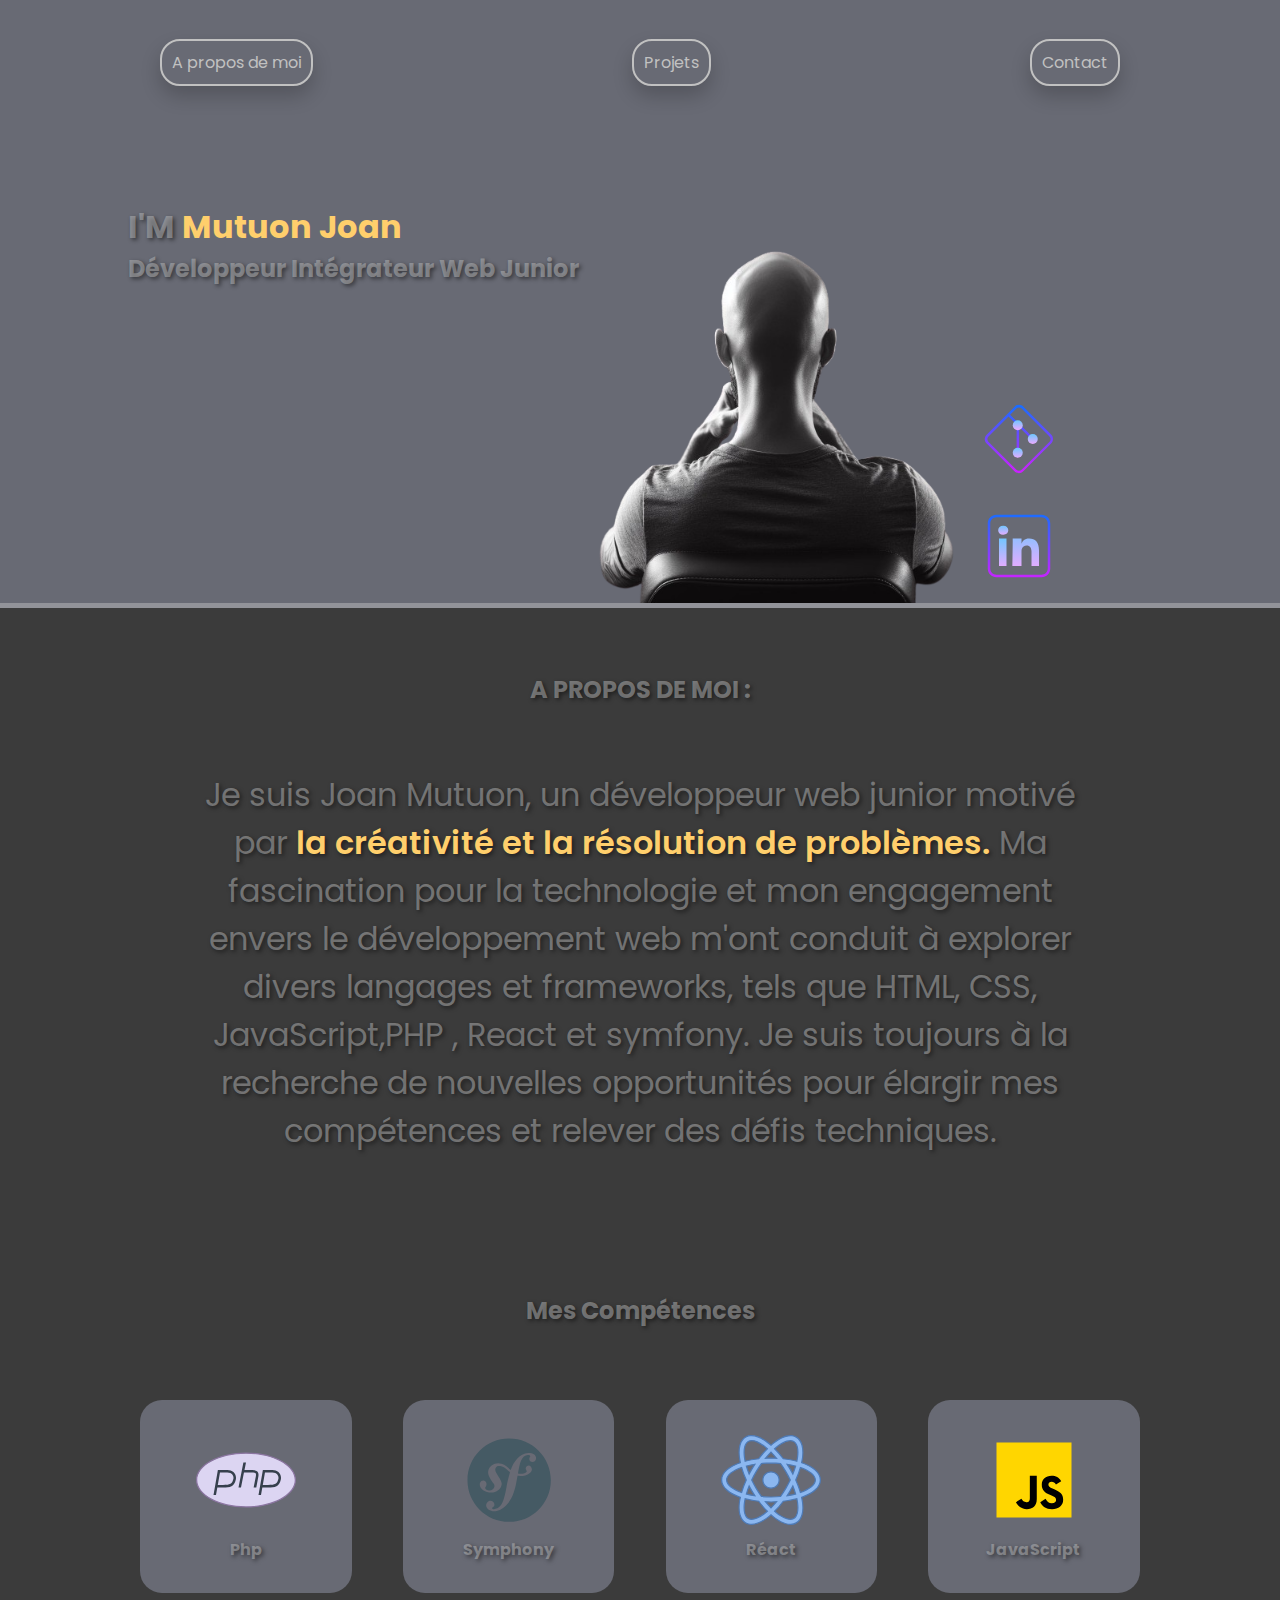
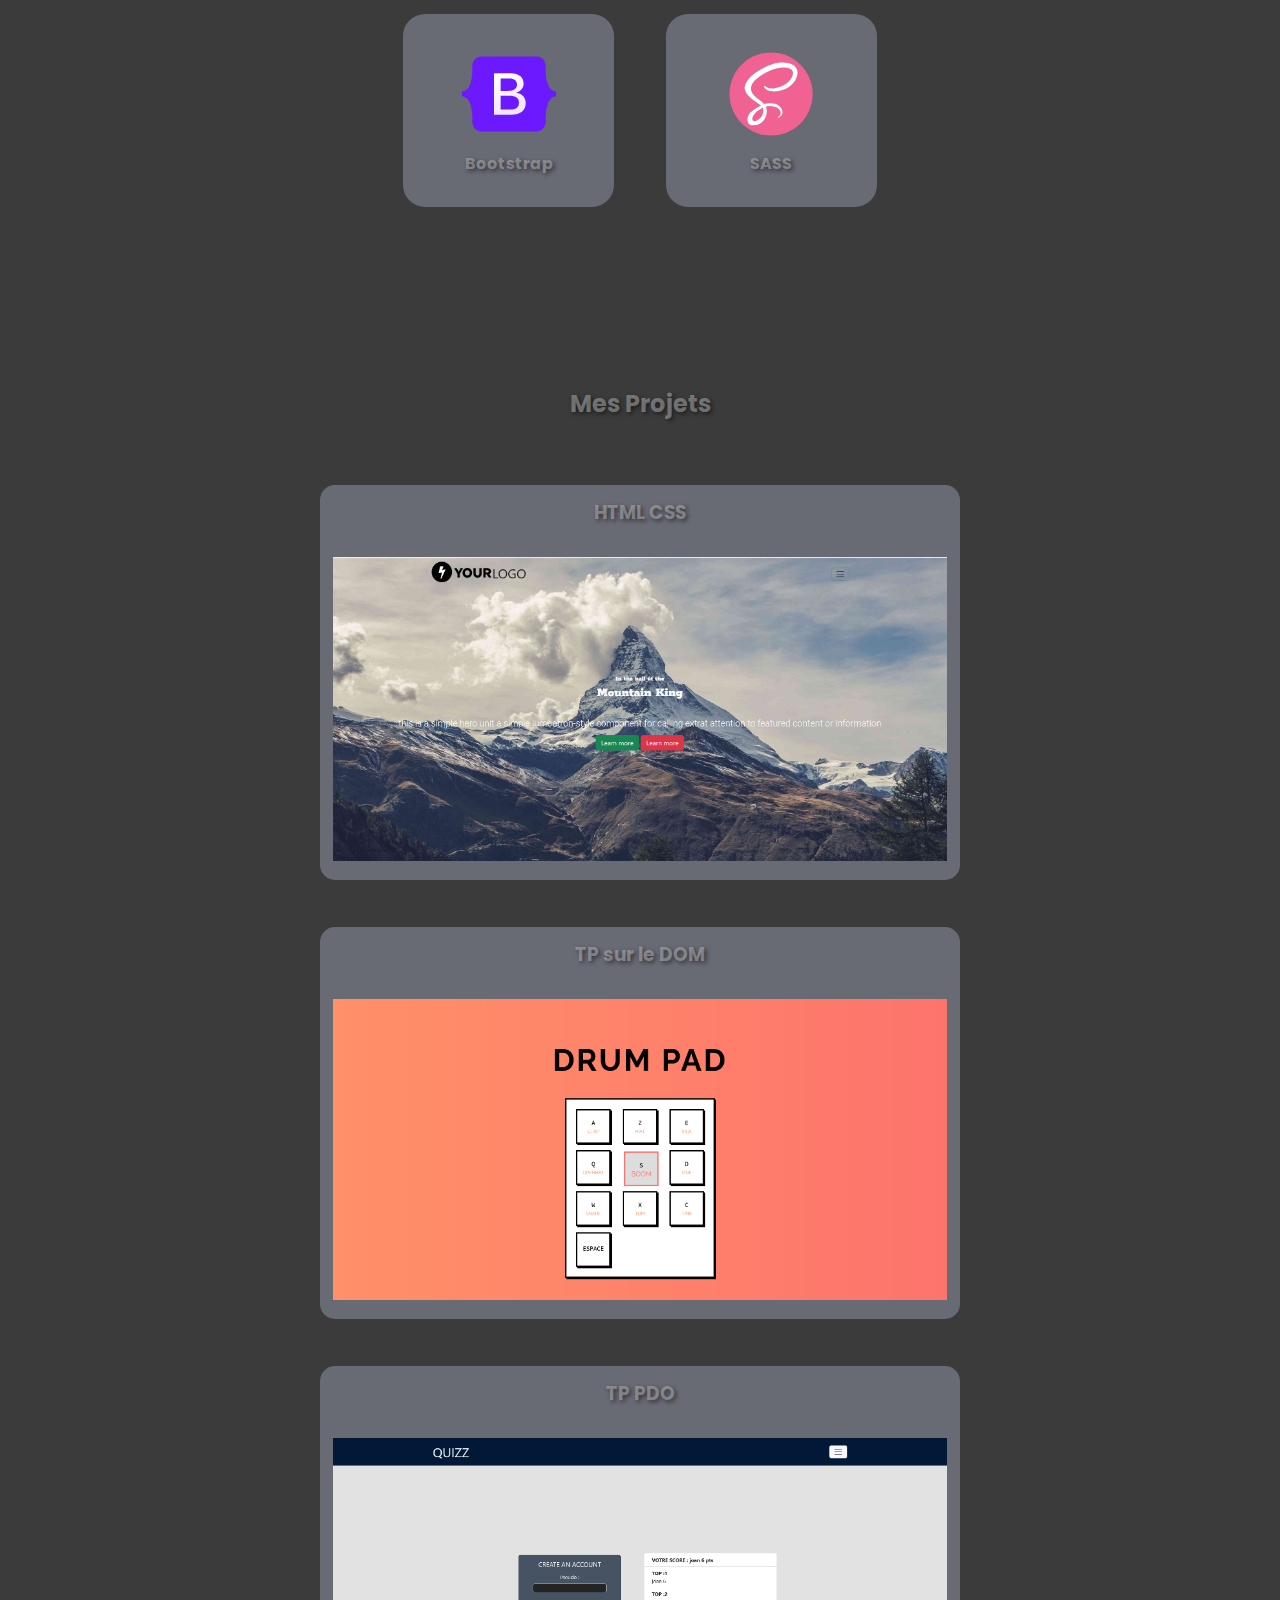
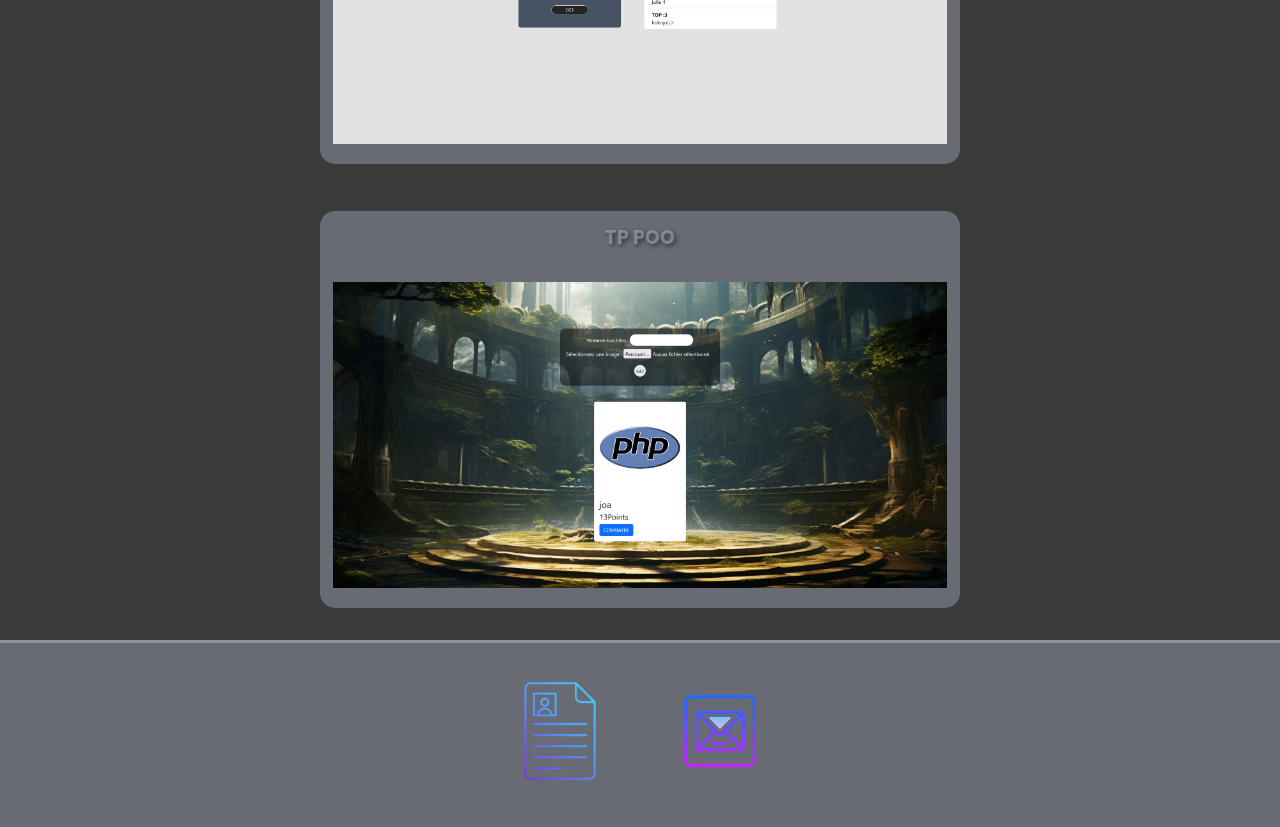
==== index.html @ 569cce60 "maj text" ====
<!DOCTYPE html>
<html lang="fr">

<head>
  <meta charset="UTF-8">
  <meta name="viewport" content="width=device-width, initial-scale=1.0">
  <link href="https://cdn.jsdelivr.net/npm/bootstrap@5.3.2/dist/css/bootstrap.min.css" rel="stylesheet"
    integrity="sha384-T3c6CoIi6uLrA9TneNEoa7RxnatzjcDSCmG1MXxSR1GAsXEV/Dwwykc2MPK8M2HN" crossorigin="anonymous">
  <link rel="stylesheet" href="./style/style.css">

  <meta name="Content-Type" content="UTF-8">
  <meta name="Content-Language" content="fr">
  <meta name="Subject" content=" développeur web">
  <meta name="Copyright" content="Mutuon Joan">
  <meta name="Author" content="Mutuon joan">
  <meta name="Publisher" content="Mutuon Joan">
  <meta name="Revisit-After" content="15 days">
  <meta name="Robots" content="all">
  <meta name="Rating" content="general">
  <meta name="Distribution" content="global">
  <meta name="Geography" content="saint-étienne, france, 42000">
  <meta name="DC.Content-Type" content="UTF-8">
  <meta name="DC.Content-Language" content="fr">
  <meta name="DC.Subject" content=" développeur web">
  <meta name="DC.Copyright" content="Mutuon Joan">
  <meta name="DC.Author" content="Mutuon joan">
  <meta name="DC.Publisher" content="Mutuon Joan">
  <meta name="DC.Revisit-After" content="15 days">
  <meta name="DC.Robots" content="all">
  <meta name="DC.Rating" content="general">
  <meta name="DC.Distribution" content="global">
  <meta name="DC.Geography" content="saint-étienne, france, 42000">
  <title>Mutuon Joan Portfolio </title>

</head>

<body>
  <header>

    <nav id="header-nav">
      <section class="nav">
        <div><a href="#about">A propos de moi</a></div>
        <div><a href="#project">Projets</a></div>
        <div><a href="#contact">Contact</a></div>

      </section>
    </nav>

    <section class="presentation">

      <div class="presentation_container">

        <div class="titre">
          <h1>I'M <span>Mutuon Joan</span></h1>
          <h2>Développeur Intégrateur Web Junior</h2>
        </div>

        <div class="dev">

          <div class="containerphotodev">
            <img class="photodev" src="./img/developpeur.png" alt="photo de développeur" width="auto" height="100%">
          </div>
          <div class="icon-social">
            <div class="icon-1 ">
              <a href="https://github.com/octador?tab=repositories" target="_blank" rel="noopener noreferrer">
                <svg xmlns="http://www.w3.org/2000/svg" x="0px" y="0px" width="100%" height="100" viewBox="0 0 64 64">
                  <linearGradient id="SVGID_1__xBKl2pdJg5kk_gr1" x1="32" x2="32" y1="5.34" y2="56.998"
                    gradientUnits="userSpaceOnUse">
                    <stop offset="0" stop-color="#1a6dff"></stop>
                    <stop offset="1" stop-color="#c822ff"></stop>
                  </linearGradient>
                  <path fill="url(#SVGID_1__xBKl2pdJg5kk_gr1)"
                    d="M57.9,28.5L35.5,6.1c-0.9-0.9-2.2-1.5-3.5-1.5s-2.6,0.5-3.5,1.5L6.1,28.5c-0.9,0.9-1.5,2.2-1.5,3.5	s0.5,2.6,1.5,3.5l22.3,22.3c0.9,0.9,2.2,1.5,3.5,1.5s2.6-0.5,3.5-1.5l22.3-22.3c0.9-0.9,1.5-2.2,1.5-3.5S58.8,29.4,57.9,28.5z M56.5,34.1L34.1,56.5c-1.1,1.1-3.1,1.1-4.2,0L7.5,34.1C7,33.6,6.7,32.8,6.7,32s0.3-1.6,0.9-2.1l16-16l6.5,6.5h0V43h2V22.4	l10.8,10.8l1.4-1.4L24.9,12.5l5-5C30.4,7,31.2,6.7,32,6.7s1.6,0.3,2.1,0.9l22.3,22.3c0.6,0.6,0.9,1.3,0.9,2.1S57,33.6,56.5,34.1z">
                  </path>
                  <linearGradient id="SVGID_2__xBKl2pdJg5kk_gr2" x1="31" x2="31" y1="39" y2="47.213"
                    gradientUnits="userSpaceOnUse">
                    <stop offset="0" stop-color="#6dc7ff"></stop>
                    <stop offset="1" stop-color="#e6abff"></stop>
                  </linearGradient>
                  <circle cx="31" cy="43" r="4" fill="url(#SVGID_2__xBKl2pdJg5kk_gr2)"></circle>
                  <linearGradient id="SVGID_3__xBKl2pdJg5kk_gr3" x1="31" x2="31" y1="17.043" y2="24.326"
                    gradientUnits="userSpaceOnUse">
                    <stop offset="0" stop-color="#6dc7ff"></stop>
                    <stop offset="1" stop-color="#e6abff"></stop>
                  </linearGradient>
                  <circle cx="31" cy="21" r="4" fill="url(#SVGID_3__xBKl2pdJg5kk_gr3)"></circle>
                  <g>
                    <linearGradient id="SVGID_4__xBKl2pdJg5kk_gr4" x1="43" x2="43" y1="28.021" y2="35.733"
                      gradientUnits="userSpaceOnUse">
                      <stop offset="0" stop-color="#6dc7ff"></stop>
                      <stop offset="1" stop-color="#e6abff"></stop>
                    </linearGradient>
                    <circle cx="43" cy="32" r="4" fill="url(#SVGID_4__xBKl2pdJg5kk_gr4)"></circle>
                  </g>
                </svg></a>

            </div>
            <div class="icon-2 ">
              <a href="https://www.linkedin.com/in/joan-mutuon-9378bb29a/" target="_blank" rel="noopener noreferrer">
                <svg xmlns="http://www.w3.org/2000/svg" x="0px" y="0px" width="100%" height="100" viewBox="0 0 64 64">
                  <linearGradient id="SUJNhpmDQDF27Y3OfwgfYa_44019_gr1" x1="19" x2="19" y1="24.858" y2="49.041"
                    gradientUnits="userSpaceOnUse" spreadMethod="reflect">
                    <stop offset="0" stop-color="#6dc7ff"></stop>
                    <stop offset="1" stop-color="#e6abff"></stop>
                  </linearGradient>
                  <path fill="url(#SUJNhpmDQDF27Y3OfwgfYa_44019_gr1)" fill-rule="evenodd"
                    d="M22 48L22 26 16 26 16 48 22 48z" clip-rule="evenodd"></path>
                  <linearGradient id="SUJNhpmDQDF27Y3OfwgfYb_44019_gr2" x1="19.382" x2="19.382" y1="15.423" y2="23.341"
                    gradientUnits="userSpaceOnUse" spreadMethod="reflect">
                    <stop offset="0" stop-color="#6dc7ff"></stop>
                    <stop offset="1" stop-color="#e6abff"></stop>
                  </linearGradient>
                  <path fill="url(#SUJNhpmDQDF27Y3OfwgfYb_44019_gr2)" fill-rule="evenodd"
                    d="M19.358,23c2.512,0,4.076-1.474,4.076-3.554 c-0.047-2.126-1.564-3.649-4.028-3.649c-2.465,0-4.076,1.475-4.076,3.601c0,2.08,1.563,3.602,3.981,3.602H19.358L19.358,23z"
                    clip-rule="evenodd"></path>
                  <linearGradient id="SUJNhpmDQDF27Y3OfwgfYc_44019_gr3" x1="37.386" x2="37.386" y1="14.125" y2="49.525"
                    gradientUnits="userSpaceOnUse" spreadMethod="reflect">
                    <stop offset="0" stop-color="#6dc7ff"></stop>
                    <stop offset="1" stop-color="#e6abff"></stop>
                  </linearGradient>
                  <path fill="url(#SUJNhpmDQDF27Y3OfwgfYc_44019_gr3)" fill-rule="evenodd"
                    d="M26.946,48H34V35.911c0-0.648,0.122-1.295,0.313-1.758 c0.52-1.295,1.877-2.635,3.867-2.635c2.607,0,3.821,1.988,3.821,4.901V48h6V35.588c0-6.657-3.085-9.498-7.826-9.498 c-3.886,0-5.124,1.91-6.072,3.91H34v-4h-7.054c0.095,2-0.175,22-0.175,22H26.946z"
                    clip-rule="evenodd"></path>
                  <linearGradient id="SUJNhpmDQDF27Y3OfwgfYd_44019_gr4" x1="32" x2="32" y1="6.5" y2="57.5"
                    gradientUnits="userSpaceOnUse" spreadMethod="reflect">
                    <stop offset="0" stop-color="#1a6dff"></stop>
                    <stop offset="1" stop-color="#c822ff"></stop>
                  </linearGradient>
                  <path fill="url(#SUJNhpmDQDF27Y3OfwgfYd_44019_gr4)"
                    d="M50,57H14c-3.859,0-7-3.141-7-7V14c0-3.859,3.141-7,7-7h36c3.859,0,7,3.141,7,7v36 C57,53.859,53.859,57,50,57z M14,9c-2.757,0-5,2.243-5,5v36c0,2.757,2.243,5,5,5h36c2.757,0,5-2.243,5-5V14c0-2.757-2.243-5-5-5H14z">
                  </path>
                </svg>
              </a>

            </div>

          </div>

        </div>

      </div>

    </section>
  </header>

  <section id="about">

    <div class="about_container">
      <h2>A PROPOS DE MOI :</h2>
      <p>
        Je suis Joan Mutuon, un développeur web junior motivé par <span>la créativité et la résolution de
          problèmes.</span>
        Ma fascination pour la technologie et mon engagement envers le développement web m'ont conduit à
        explorer
        divers langages et frameworks, tels que HTML, CSS, JavaScript,PHP , React et symfony. Je suis toujours à la recherche
        de
        nouvelles opportunités pour élargir mes compétences et relever des défis techniques.
      </p>

    </div>

  </section>
  <section id="skills">

    <div>
      <h2>Mes Compétences</h2>
    </div>

    <div class="logo">
      <div>
        <svg xmlns="http://www.w3.org/2000/svg" x="0px" y="0px" width="100" height="100" viewBox="0 0 80 80">
          <path fill="#dcd5f2"
            d="M40,61.5C18.22,61.5,0.5,51.855,0.5,40S18.22,18.5,40,18.5S79.5,28.145,79.5,40S61.78,61.5,40,61.5z"></path>
          <path fill="#8b75a1"
            d="M40,19c21.505,0,39,9.421,39,21S61.505,61,40,61S1,51.579,1,40S18.495,19,40,19 M40,18 C17.909,18,0,27.85,0,40s17.909,22,40,22s40-9.85,40-22S62.091,18,40,18L40,18z">
          </path>
          <path fill="#36404d"
            d="M25.112 34c1.725 0 3.214.622 4.084 1.706.749.934.981 2.171.668 3.577C29.023 43.074 27.395 44 21.57 44h-4.14l1.75-10H25.112M25.112 32H17.5L14 52h2l1.056-6h4.515c5.863 0 9.053-.905 10.246-6.284C32.842 35.096 29.436 32 25.112 32L25.112 32zM61.112 34c1.725 0 3.214.622 4.084 1.706.749.934.981 2.171.668 3.577C65.023 43.074 63.395 44 57.57 44h-4.14l1.75-10H61.112M61.112 32H53.5L50 52h2l1.056-6h4.515c5.863 0 9.053-.905 10.246-6.284C68.842 35.096 65.436 32 61.112 32L61.112 32z">
          </path>
          <g>
            <path fill="#36404d"
              d="M49.072,33.212C48.193,32.348,46.644,32,44.334,32h-5.538L40,26h-2.1L34,46h1.99l2.388-12h0.419 h5.538c2.338,0,3.094,0.4,3.335,0.637c0.343,0.338,0.424,1.226,0.217,2.363l-1.767,9h2.106l1.626-8.63 C50.199,35.462,49.936,34.062,49.072,33.212z">
            </path>
          </g>
        </svg>
        <h4>Php</h4>
      </div>
      <div>
        <svg xmlns="http://www.w3.org/2000/svg" x="0px" y="0px" width="100" height="100" viewBox="0 0 48 48">
          <path fill="#455a64"
            d="M24.072,4.072c-11.046,0-20,8.954-20,20c0,11.046,8.954,20,20,20c11.046,0,20-8.954,20-20 C44.072,13.026,35.118,4.072,24.072,4.072z M35.416,15.322c-0.971,0.034-1.673-0.538-1.673-1.408c0-0.723,0.453-1.191,0.448-1.374 c-0.019-0.547-0.86-0.569-1.089-0.557c-3.15,0.101-3.877,4.096-4.549,7.505l-0.262,1.424c1.814,0.262,3.102-0.06,3.821-0.52 c1.012-0.647-0.14-1.193-0.119-1.948c0.026-0.951,0.888-1.399,1.438-1.415c0.77-0.018,1.566,0.816,1.566,1.897 c0,1.321-2.133,3.22-5.69,3.144c-0.434-0.01-0.831-0.04-1.205-0.083l-0.706,3.803c-0.601,2.766-1.4,6.546-4.256,9.844 c-2.453,2.876-4.943,3.324-6.059,3.36c-2.086,0.071-3.992-1.212-4.041-2.675c-0.048-1.419,1.161-2.351,1.997-2.351 c1.221,0,1.928,0.888,1.959,1.807c0.028,0.775-0.383,1.017-0.654,1.163c-0.182,0.144-0.456,0.29-0.446,0.61 c0.007,0.137,0.156,0.451,0.619,0.436c0.882-0.03,1.775-0.254,2.446-0.737c2.032-1.67,2.782-4.403,3.807-9.701l0.215-1.283 c0.349-1.724,0.9-4.08,1.491-5.993c-1.433-1.064-2.26-2.337-4.187-2.852c-1.321-0.353-1.918-0.24-2.484,0.466 c-0.301,0.375-0.405,0.801-0.405,1.215c0,1.59,3.099,4.722,3.099,6.62c0,0.224-0.026,0.454-0.068,0.694 c-0.428,2.498-3.446,4.415-7.014,3.333c-3.045-0.927-3.713-3.079-3.346-4.252c0.322-1.03,1.291-1.377,2.104-1.132 c0.87,0.265,1.25,1.368,0.921,2.29c-0.03,0.083-0.042,0.114-0.134,0.306c-0.101,0.22-0.288,0.414-0.369,0.672 c-0.197,0.628,0.678,1.074,1.287,1.26c1.363,0.414,2.691-0.289,3.03-1.376c0.312-0.999-0.14-1.696-0.407-1.964 c0,0-2.527-3.272-2.527-5.082c0-0.395,0.037-0.808,0.169-1.23c0.245-0.781,0.758-1.612,1.505-2.162 c1.575-1.158,3.132-1.302,4.764-0.84c2.11,0.6,3.093,1.93,4.408,2.993c0.736-2.128,1.539-3.637,3.074-5.394 c1.384-1.603,3.247-2.762,5.378-2.836c2.13-0.068,3.676,0.892,3.73,2.4C37.025,14.042,36.715,15.28,35.416,15.322z">
          </path>
        </svg>
        <h4>Symphony</h4>
      </div>
      <div>
        <svg xmlns="http://www.w3.org/2000/svg" x="0px" y="0px" width="100" height="100" viewBox="0 0 80 80">
          <path fill="#8bb7f0"
            d="M46.5,40c0,3.593-2.907,6.5-6.5,6.5s-6.5-2.907-6.5-6.5s2.907-6.5,6.5-6.5S46.5,36.407,46.5,40z"></path>
          <path fill="#4e7ab5"
            d="M40,47c-3.859,0-7-3.14-7-7s3.141-7,7-7s7,3.14,7,7S43.859,47,40,47z M40,34c-3.309,0-6,2.691-6,6 s2.691,6,6,6s6-2.691,6-6S43.309,34,40,34z">
          </path>
          <g>
            <path fill="#8bb7f0"
              d="M24.474,75.503c-1.711,0-3.269-0.392-4.632-1.164c-2.28-1.293-3.856-3.521-4.686-6.62 c-0.965-3.607-0.85-8.398,0.332-13.878C5.956,50.562,0.5,45.531,0.5,40c0-5.532,5.455-10.562,14.987-13.84 c-1.182-5.481-1.298-10.272-0.333-13.879c0.83-3.1,2.406-5.328,4.685-6.62c1.362-0.772,2.921-1.164,4.632-1.164 c4.388,0,9.891,2.73,15.531,7.698c5.64-4.963,11.141-7.691,15.524-7.691c1.711,0,3.269,0.392,4.632,1.164 c2.277,1.291,3.854,3.515,4.684,6.611c0.966,3.606,0.85,8.398-0.333,13.88C74.043,29.437,79.5,34.468,79.5,40 s-5.457,10.563-14.991,13.842c1.182,5.481,1.298,10.272,0.332,13.878c-0.83,3.097-2.405,5.321-4.68,6.612 c-1.364,0.772-2.923,1.164-4.633,1.164c-4.386,0-9.889-2.728-15.527-7.689C34.361,72.774,28.859,75.503,24.474,75.503z M19.337,55.006c-0.991,4.717-1.102,8.747-0.316,11.679c0.542,2.026,1.481,3.431,2.794,4.175c0.753,0.427,1.648,0.644,2.659,0.644 c3.394,0,7.862-2.282,12.621-6.437c-2.385-2.402-4.713-5.121-6.928-8.091C26.336,56.56,22.696,55.898,19.337,55.006z M42.906,65.065c4.758,4.151,9.227,6.431,12.621,6.432c1.011,0,1.906-0.217,2.661-0.644c1.309-0.742,2.246-2.144,2.787-4.167 c0.786-2.934,0.676-6.963-0.315-11.679c-3.362,0.892-7.003,1.554-10.833,1.97C47.613,59.947,45.288,62.665,42.906,65.065z M35.566,57.393c1.452,1.776,2.938,3.433,4.434,4.94c1.492-1.506,2.979-3.163,4.43-4.94C42.939,57.464,41.454,57.5,40,57.5 C38.545,57.5,37.059,57.464,35.566,57.393z M32.349,53.179C34.844,53.392,37.417,53.5,40,53.5c2.585,0,5.155-0.108,7.646-0.32 c1.486-2.084,2.903-4.268,4.214-6.495c1.268-2.155,2.461-4.404,3.547-6.686c-1.083-2.276-2.275-4.524-3.546-6.684 c-1.308-2.222-2.725-4.406-4.215-6.495C45.157,26.608,42.587,26.5,40,26.5c-2.588,0-5.159,0.108-7.647,0.321 c-1.49,2.086-2.909,4.27-4.219,6.495c-1.27,2.159-2.462,4.407-3.546,6.686c1.082,2.274,2.274,4.522,3.545,6.684 C29.437,48.901,30.854,51.084,32.349,53.179z M57.491,44.779c-0.706,1.346-1.438,2.666-2.185,3.934 c-0.753,1.282-1.554,2.568-2.386,3.836c2.374-0.366,4.645-0.835,6.771-1.4C59.101,49.1,58.362,46.963,57.491,44.779z M20.304,51.148c2.127,0.564,4.397,1.034,6.768,1.4c-0.837-1.276-1.638-2.563-2.386-3.835c-0.745-1.267-1.478-2.585-2.183-3.931 C21.636,46.956,20.898,49.091,20.304,51.148z M59.816,40c1.528,3.391,2.773,6.743,3.708,9.977C70.926,47.373,75.5,43.574,75.5,40 s-4.574-7.373-11.976-9.977C62.591,33.257,61.345,36.609,59.816,40z M16.472,30.025C9.073,32.628,4.5,36.427,4.5,40 c0,3.574,4.573,7.373,11.974,9.976c0.934-3.235,2.179-6.587,3.705-9.974C18.652,36.614,17.407,33.262,16.472,30.025z M20.303,28.852c0.594,2.054,1.332,4.19,2.2,6.368c0.704-1.342,1.436-2.661,2.184-3.932c0.752-1.279,1.553-2.565,2.388-3.836 C24.701,27.817,22.431,28.287,20.303,28.852z M52.922,27.451c0.837,1.277,1.638,2.563,2.386,3.837 c0.746,1.267,1.479,2.586,2.185,3.932c0.869-2.177,1.607-4.313,2.201-6.369C57.564,28.286,55.294,27.816,52.922,27.451z M24.471,8.497c-1.011,0-1.905,0.216-2.657,0.644c-1.312,0.744-2.252,2.149-2.795,4.175c-0.785,2.935-0.675,6.964,0.317,11.679 c3.36-0.892,7.002-1.555,10.834-1.971c2.217-2.971,4.545-5.688,6.927-8.088C32.337,10.779,27.866,8.497,24.471,8.497z M49.828,23.023c3.83,0.416,7.471,1.078,10.833,1.97c0.992-4.716,1.103-8.746,0.316-11.68c-0.542-2.022-1.48-3.424-2.79-4.166 c-0.754-0.427-1.649-0.644-2.661-0.644c-3.393,0-7.86,2.281-12.619,6.433C45.287,17.335,47.613,20.053,49.828,23.023z M40,22.5 c1.454,0,2.939,0.036,4.431,0.107c-1.45-1.774-2.936-3.43-4.429-4.938c-1.497,1.51-2.982,3.166-4.432,4.938 C37.061,22.536,38.546,22.5,40,22.5z">
            </path>
            <path fill="#4e7ab5"
              d="M24.471,4.997c4.494,0,9.996,2.91,15.532,7.867c5.535-4.953,11.034-7.86,15.524-7.86 c1.623,0,3.099,0.37,4.386,1.099c2.156,1.222,3.652,3.343,4.446,6.306c1.077,3.917,0.851,8.74-0.434,14.08 C73.147,29.57,79,34.431,79,40s-5.853,10.43-15.076,13.512c1.341,5.773,1.566,10.726,0.434,14.079 c-0.794,2.962-2.289,5.084-4.443,6.306C58.626,74.627,57.455,75,55.833,75c-0.001,0-0.416,0-0.417,0 c-4.492,0-9.882-2.91-15.416-7.861c-5.535,4.956-11.035,7.864-15.527,7.864c-1.623,0-3.099-0.37-4.386-1.099 c-2.158-1.225-3.655-3.349-4.448-6.314c-1.19-3.717-0.95-8.603,0.434-14.079C6.852,50.429,1,45.569,1,40 c0-5.568,5.852-10.429,15.072-13.511C15.385,23.43,14.946,20.59,14.931,18c-0.012-2.046,0.267-3.949,0.707-5.59 c0.794-2.966,2.29-5.09,4.448-6.314C21.372,5.366,22.848,4.997,24.471,4.997 M18.958,25.614c3.477-0.955,7.338-1.677,11.483-2.117 c2.382-3.21,4.875-6.096,7.386-8.584c-4.872-4.346-9.616-6.917-13.356-6.917c-1.099,0-2.075,0.238-2.904,0.709 c-1.433,0.813-2.452,2.32-3.031,4.481C17.678,16.388,17.873,20.716,18.958,25.614 M61.039,25.613 c1.085-4.898,1.28-9.227,0.422-12.429c-0.578-2.157-1.597-3.661-3.027-4.472c-0.83-0.471-1.809-0.709-2.907-0.709 c-3.737,0-8.478,2.568-13.349,6.91c2.51,2.488,5,5.374,7.38,8.583C53.701,23.936,57.562,24.658,61.039,25.613 M34.477,23.166 c1.802-0.107,3.609-0.2,5.488-0.2c1.879,0,3.755,0.094,5.557,0.2c-1.808-2.279-3.664-4.361-5.521-6.204 C38.144,18.805,36.287,20.887,34.477,23.166 M40,54c2.761,0,5.404-0.121,7.918-0.342c1.519-2.117,2.988-4.365,4.372-6.719 c1.353-2.299,2.577-4.626,3.67-6.939c-1.093-2.313-2.317-4.639-3.669-6.937c-1.385-2.355-2.853-4.602-4.373-6.719 C45.405,26.121,42.762,26,40,26s-5.406,0.121-7.92,0.343c-1.521,2.117-2.991,4.365-4.376,6.719 c-1.352,2.299-2.576,4.626-3.669,6.939c1.093,2.313,2.316,4.639,3.668,6.937c1.385,2.354,2.854,4.602,4.374,6.719 C34.592,53.879,37.237,54,40,54 M57.546,36.413c1.125-2.709,2.056-5.369,2.766-7.913c-2.553-0.702-5.373-1.282-8.428-1.707 c1.028,1.527,2.029,3.11,2.992,4.748C55.83,33.16,56.717,34.788,57.546,36.413 M22.449,36.414c0.828-1.625,1.716-3.253,2.668-4.873 c0.964-1.638,1.966-3.22,2.995-4.747c-3.055,0.424-5.875,1.005-8.428,1.707C20.394,31.045,21.325,33.704,22.449,36.414 M63.188,50.622C71.264,47.886,76,43.866,76,40s-4.736-7.886-12.812-10.622c-0.953,3.405-2.269,6.983-3.92,10.621 C60.919,43.638,62.235,47.216,63.188,50.622 M16.81,50.621c0.952-3.404,2.267-6.982,3.918-10.619 c-1.651-3.638-2.967-7.217-3.919-10.622C8.734,32.116,4,36.135,4,40C4,43.866,8.735,47.885,16.81,50.621 M51.884,53.207 c3.055-0.424,5.875-1.004,8.428-1.707c-0.711-2.544-1.642-5.204-2.766-7.914c-0.829,1.625-1.717,3.253-2.67,4.873 C53.913,50.097,52.912,51.68,51.884,53.207 M28.109,53.206c-1.028-1.527-2.029-3.109-2.993-4.746 c-0.952-1.619-1.839-3.246-2.667-4.87c-1.124,2.708-2.054,5.367-2.764,7.91C22.237,52.201,25.056,52.781,28.109,53.206 M24.474,72.003c3.739,0,8.481-2.57,13.352-6.914c-2.513-2.489-5.005-5.376-7.388-8.587c-4.143-0.439-8.002-1.161-11.478-2.116 c-1.084,4.898-1.279,9.226-0.422,12.428c0.578,2.16,1.598,3.667,3.03,4.48C22.396,71.765,23.375,72.003,24.474,72.003 M55.527,71.997L55.527,71.997c1.099,0,2.076-0.238,2.907-0.709c1.43-0.811,2.447-2.315,3.024-4.473 c0.858-3.203,0.663-7.531-0.421-12.428c-3.477,0.955-7.337,1.677-11.481,2.116c-2.38,3.21-4.871,6.096-7.381,8.585 C47.046,69.428,51.788,71.996,55.527,71.997 M40,63.04c1.857-1.844,3.713-3.927,5.522-6.206c-1.801,0.107-3.559,0.333-5.439,0.333 c-1.881,0-3.807-0.226-5.609-0.333C36.284,59.114,38.142,61.197,40,63.04 M24.116,4.072c-1.799,0-3.085,0.338-4.523,1.153 c-2.399,1.361-4.055,3.691-4.921,6.926c-0.96,3.587-0.877,8.302,0.236,13.681C5.419,29.189,0,34.325,0,40 c0,5.676,5.42,10.811,14.909,14.168c-1.113,5.379-1.196,10.094-0.235,13.681c0.865,3.233,2.52,5.563,4.921,6.926 c1.44,0.816,3.17,1.163,4.968,1.163c4.487,0,9.753-2.535,15.438-7.466c5.684,4.926,11.039,7.524,15.525,7.525 c1.799,0,3.441-0.413,4.881-1.229c2.397-1.359,4.051-3.686,4.916-6.917c0.961-3.588,0.878-8.303-0.235-13.681 C74.579,50.812,80,45.676,80,40s-5.42-10.812-14.911-14.169c1.114-5.38,1.196-10.095,0.235-13.682 c-0.866-3.231-2.521-5.558-4.919-6.917c-1.439-0.815-3.081-1.229-4.879-1.229c-4.485,0-9.839,2.599-15.524,7.527 c-5.686-4.932-11.066-7.461-15.554-7.461L24.116,4.072z M19.72,24.377c-0.462-2.324-0.772-4.502-0.789-6.412 c-0.015-1.72,0.221-3.217,0.57-4.521c0.507-1.892,1.368-3.194,2.559-3.87c0.676-0.384,1.5-0.644,2.423-0.644 c3.181,0,7.367,2.178,11.883,6.034c-2.221,2.273-4.392,4.819-6.466,7.585C26.315,22.949,22.897,23.562,19.72,24.377L19.72,24.377z M43.638,14.966c4.515-3.853,8.711-5.963,11.888-5.963c0.924,0,1.737,0.195,2.414,0.579c1.189,0.674,2.049,1.973,2.555,3.861 c0.874,2.818,0.761,6.564-0.218,10.933c-3.177-0.814-6.594-1.428-10.178-1.826C48.026,19.785,45.857,17.239,43.638,14.966 L43.638,14.966z M36.673,22.06c1.096-1.3,2.209-2.53,3.328-3.678c1.119,1.148,2.231,2.378,3.326,3.678 C42.208,22.02,41.095,22,40,22S37.793,22.02,36.673,22.06L36.673,22.06z M32.625,27.3c2.405-0.199,4.883-0.341,7.375-0.341 c2.491,0,4.969,0.142,7.373,0.341c1.432,2.019,2.796,4.126,4.056,6.269c1.222,2.078,2.373,4.239,3.423,6.43 c-1.051,2.192-2.202,4.354-3.424,6.432c-1.261,2.144-2.624,4.25-4.056,6.269c-2.403,0.199-4.881,0.466-7.372,0.466 c-2.493,0-4.972-0.268-7.378-0.467c-1.433-2.018-2.797-4.125-4.058-6.269c-1.222-2.077-2.372-4.238-3.422-6.43 c1.05-2.192,2.201-4.354,3.423-6.432C29.827,31.425,31.192,29.318,32.625,27.3L32.625,27.3z M57.422,34.024 c-0.549-1.018-1.112-2.018-1.683-2.99c-0.57-0.969-1.167-1.942-1.785-2.909c1.774,0.302,3.485,0.663,5.114,1.08 C58.601,30.771,58.05,32.383,57.422,34.024L57.422,34.024z M20.928,29.205c1.629-0.417,3.34-0.778,5.114-1.08 c-0.619,0.967-1.216,1.94-1.786,2.908c-0.571,0.972-1.134,1.972-1.683,2.99C21.945,32.384,21.395,30.772,20.928,29.205 L20.928,29.205z M60.365,39.999c1.415-3.162,2.587-6.292,3.49-9.326C70.758,33.192,75,36.721,75,40s-4.242,6.808-11.145,9.327 C62.951,46.292,61.78,43.161,60.365,39.999L60.365,39.999z M16.142,49.326C9.241,46.807,5,43.278,5,40s4.241-6.807,11.141-9.326 c0.903,3.035,2.074,6.165,3.489,9.327C18.216,43.162,17.045,46.292,16.142,49.326L16.142,49.326z M53.953,51.876 c0.618-0.968,1.216-1.941,1.785-2.909c0.572-0.972,1.135-1.973,1.684-2.991c0.628,1.641,1.178,3.254,1.646,4.821 C57.438,51.212,55.727,51.574,53.953,51.876L53.953,51.876z M20.929,50.795c0.467-1.566,1.017-3.177,1.644-4.816 c0.548,1.017,1.111,2.017,1.682,2.988c0.569,0.968,1.166,1.94,1.785,2.908C24.267,51.572,22.557,51.211,20.929,50.795 L20.929,50.795z M24.474,71.003c-0.924,0-1.736-0.195-2.413-0.579c-1.19-0.676-2.051-1.977-2.557-3.869 c-0.831-2.845-0.737-6.592,0.218-10.933c3.176,0.814,6.592,1.428,10.175,1.826c2.075,2.766,4.246,5.313,6.468,7.588 C31.85,68.893,27.653,71.004,24.474,71.003L24.474,71.003L24.474,71.003z M50.098,57.45c3.584-0.399,7.001-1.012,10.178-1.826 c1.105,4.74,1.192,8.518,0.217,10.932c-0.505,1.889-1.364,3.188-2.552,3.861c-0.678,0.384-1.49,0.579-2.413,0.579v1l-0.001-1 c-3.18,0-7.377-2.11-11.891-5.961C45.856,62.762,48.025,60.216,50.098,57.45L50.098,57.45z M40,61.62 c-1.12-1.148-2.234-2.379-3.33-3.68C37.79,57.98,38.904,58,40,58c1.095,0,2.208-0.02,3.327-0.06 C42.232,59.241,41.119,60.472,40,61.62L40,61.62z">
            </path>
          </g>
        </svg>
        <h4>Réact</h4>
      </div>
      <div>
        <svg xmlns="http://www.w3.org/2000/svg" x="0px" y="0px" width="100" height="100" viewBox="0 0 48 48">
          <path fill="#ffd600" d="M6,42V6h36v36H6z"></path>
          <path fill="#000001"
            d="M29.538 32.947c.692 1.124 1.444 2.201 3.037 2.201 1.338 0 2.04-.665 2.04-1.585 0-1.101-.726-1.492-2.198-2.133l-.807-.344c-2.329-.988-3.878-2.226-3.878-4.841 0-2.41 1.845-4.244 4.728-4.244 2.053 0 3.528.711 4.592 2.573l-2.514 1.607c-.553-.988-1.151-1.377-2.078-1.377-.946 0-1.545.597-1.545 1.377 0 .964.6 1.354 1.985 1.951l.807.344C36.452 29.645 38 30.839 38 33.523 38 36.415 35.716 38 32.65 38c-2.999 0-4.702-1.505-5.65-3.368L29.538 32.947zM17.952 33.029c.506.906 1.275 1.603 2.381 1.603 1.058 0 1.667-.418 1.667-2.043V22h3.333v11.101c0 3.367-1.953 4.899-4.805 4.899-2.577 0-4.437-1.746-5.195-3.368L17.952 33.029z">
          </path>
        </svg>
        <h4>JavaScript</h4>
      </div>
      <div>
        <svg xmlns="http://www.w3.org/2000/svg" x="0px" y="0px" width="100" height="100" viewBox="0 0 48 48">
          <path fill="#6c19ff"
            d="M6.391,10.671c-0.085-2.448,1.822-4.706,4.401-4.706h26.42c2.578,0,4.486,2.258,4.401,4.706	c-0.082,2.352,0.024,5.398,0.791,7.882c0.769,2.492,2.066,4.067,4.19,4.269v2.295c-2.124,0.202-3.421,1.777-4.19,4.269	c-0.767,2.484-0.873,5.53-0.791,7.882c0.085,2.448-1.822,4.706-4.401,4.706h-26.42c-2.578,0-4.486-2.258-4.4-4.706	c0.082-2.352-0.025-5.398-0.791-7.882c-0.769-2.492-2.069-4.067-4.194-4.269v-2.295c2.124-0.202,3.425-1.777,4.194-4.269	C6.367,16.07,6.473,13.023,6.391,10.671z">
          </path>
          <linearGradient id="Is-EGaxKcc0Cic9QMqyzGa_EzPCiQUqWWEa_gr1" x1="17.846" x2="27.078" y1="-147.541"
            y2="-163.153" gradientTransform="matrix(1 0 0 -1 0 -132)" gradientUnits="userSpaceOnUse">
            <stop offset="0" stop-color="#fff"></stop>
            <stop offset="1" stop-color="#f1e5fc"></stop>
          </linearGradient>
          <path fill="url(#Is-EGaxKcc0Cic9QMqyzGa_EzPCiQUqWWEa_gr1)"
            d="M25.042,34.016c4.366,0,6.997-2.138,6.997-5.664c0-2.665-1.877-4.595-4.665-4.9v-0.111	c2.048-0.333,3.655-2.235,3.655-4.359c0-3.026-2.389-4.997-6.03-4.997h-8.192v20.031H25.042z M19.994,16.525h4.238	c2.304,0,3.612,1.027,3.612,2.887c0,1.985-1.522,3.096-4.281,3.096h-3.57V16.525z M19.994,31.475v-6.594h4.21	c3.015,0,4.579,1.11,4.579,3.276c0,2.165-1.522,3.318-4.394,3.318H19.994z">
          </path>
        </svg>
        <h4>Bootstrap</h4>
      </div>
      <div>
        <svg xmlns="http://www.w3.org/2000/svg" x="0px" y="0px" width="100" height="100" viewBox="0 0 48 48">
          <path fill="#f06292" fill-rule="evenodd"
            d="M24.042,4.032C35.065,4.032,44,12.967,44,23.99	c0,11.022-8.935,19.958-19.958,19.958c-11.022,0-19.958-8.935-19.958-19.958C4.085,12.967,13.02,4.032,24.042,4.032L24.042,4.032z"
            clip-rule="evenodd"></path>
          <path fill="#fff"
            d="M36.561,12.574c-0.904-3.545-6.781-4.71-12.343-2.734c-3.31,1.176-6.894,3.022-9.471,5.432 c-3.064,2.866-3.552,5.36-3.351,6.402c0.71,3.677,5.749,6.081,7.82,7.865v0.011c-0.611,0.301-5.081,2.563-6.127,4.876 c-1.104,2.44,0.176,4.191,1.023,4.427c2.625,0.73,5.318-0.583,6.766-2.742c1.397-2.084,1.281-4.774,0.674-6.113 c0.837-0.221,1.814-0.32,3.054-0.175c3.501,0.409,4.188,2.595,4.056,3.51c-0.131,0.915-0.866,1.418-1.111,1.57 c-0.246,0.152-0.32,0.205-0.3,0.317c0.03,0.164,0.143,0.158,0.353,0.123c0.288-0.049,1.838-0.744,1.905-2.433 c0.084-2.144-1.97-4.542-5.608-4.48c-1.498,0.026-2.44,0.168-3.121,0.422c-0.05-0.057-0.102-0.114-0.154-0.171 c-2.249-2.4-6.407-4.097-6.231-7.323c0.064-1.173,0.472-4.261,7.989-8.007c6.158-3.069,11.088-2.224,11.94-0.353 c1.217,2.674-2.635,7.643-9.03,8.36c-2.437,0.273-3.72-0.671-4.039-1.023c-0.336-0.37-0.386-0.387-0.511-0.317 c-0.204,0.113-0.075,0.44,0,0.635c0.191,0.497,0.975,1.378,2.31,1.817c1.175,0.386,4.036,0.597,7.496-0.741 C34.424,20.229,37.45,16.059,36.561,12.574z M20.076,30.638c0.29,1.074,0.258,2.076-0.041,2.983c-0.033,0.101-0.07,0.2-0.11,0.299 c-0.04,0.098-0.083,0.196-0.129,0.292c-0.231,0.48-0.542,0.929-0.922,1.344c-1.16,1.265-2.78,1.743-3.474,1.34 c-0.75-0.435-0.374-2.218,0.97-3.64c1.446-1.529,3.527-2.512,3.527-2.512l-0.003-0.006C19.954,30.705,20.015,30.672,20.076,30.638z">
          </path>
        </svg>
        <h4> SASS</h4>
      </div>
    </div>

  </section>

  <section id="project">

    <div id="project_container">

      <h2>Mes Projets</h2>

      <div class="project-icon">

        <a href="https://joan-the.moutain.projets.garage404.com/" target="_blank" rel="noopener noreferrer">
          <div>
            <h3>HTML CSS</h3>
            <img src="./img/mountain-king-htmlcss.png" alt="tp mountain" width="100%">

          </div>
        </a>
        
        <a href="https://drump-pad.projets.garage404.com/" target="_blank" rel="noopener noreferrer">
          <div>
            <h3> TP sur le DOM</h3>
            <img src="./img/drum-pad.png" alt="" width="100%">
          </div>
        </a>
        <a href="https://joan-tpqizz.projets.garage404.com/" target="_blank" rel="noopener noreferrer">
          <div>
            <h3>TP PDO</h3>
            <img src="./img/tp-quizz-pdo.png" alt="jeux quizz" width="100%">
          </div>
        </a>
        <a href="https://joan-tp-combat.projets.garage404.com/" target="_blank" rel="noopener noreferrer">
          <div>
            <h3>TP POO</h3>
            <img src="./img/tp-combat-poo.png" alt="jeux de combat" width="100%">

          </div>
        </a>
      </div>
    </div>

  </section>

  <section id="contact">
    <a href="./img/CV_2024-03-22_Joan_Mutuon.pdf" target="_blank" rel="noopener noreferrer"><img src="./img/cv.png"
        alt="" height="100" width="100"></a>


    <a href="mailto:mutuon.j@gmail.com">
      <svg xmlns="http://www.w3.org/2000/svg" x="0px" y="0px" width="100" height="100" viewBox="0 0 64 64">
        <linearGradient id="AWKzNDila4ISNLgYjkvBOa_ihMzI7k32pJf_gr1" x1="32" x2="32" y1="55" y2="9"
          gradientUnits="userSpaceOnUse">
          <stop offset="0" stop-color="#c822ff"></stop>
          <stop offset="1" stop-color="#1a6dff"></stop>
        </linearGradient>
        <path fill="url(#AWKzNDila4ISNLgYjkvBOa_ihMzI7k32pJf_gr1)"
          d="M50,9H14c-2.8,0-5,2.2-5,5v36c0,2.8,2.2,5,5,5h36c2.8,0,5-2.2,5-5V14C55,11.2,52.8,9,50,9z M53,50c0,1.7-1.3,3-3,3H14c-1.7,0-3-1.3-3-3V14c0-1.7,1.3-3,3-3h36c1.7,0,3,1.3,3,3V50z M45,19H19c-1.654,0-3,1.346-3,3v20 c0,1.654,1.346,3,3,3h26c1.654,0,3-1.346,3-3V22C48,20.346,46.654,19,45,19z M44.87,21L33.415,32.455 c-0.679,0.68-1.865,0.681-2.546,0L19.414,21H44.87z M18,41.586V22.414L27.586,32L18,41.586z M19.414,43L29,33.414l0.455,0.455 c0.717,0.718,1.672,1.113,2.687,1.113c1.016,0,1.97-0.395,2.688-1.113l0.323-0.323L44.845,43H19.414z M46,41.333l-9.433-9.201 L46,22.698V41.333z M27,41h10v-2H27V41z">
        </path>
        <linearGradient id="AWKzNDila4ISNLgYjkvBOb_ihMzI7k32pJf_gr2" x1="32" x2="32" y1="30.509" y2="23"
          gradientUnits="userSpaceOnUse">
          <stop offset="0" stop-color="#e6abff"></stop>
          <stop offset="1" stop-color="#6dc7ff"></stop>
        </linearGradient>
        <path fill="url(#AWKzNDila4ISNLgYjkvBOb_ihMzI7k32pJf_gr2)"
          d="M25.691,23h12.618c0.535,0,0.802,0.646,0.424,1.024l-6.309,6.309 c-0.234,0.234-0.614,0.234-0.849,0l-6.309-6.309C24.889,23.646,25.156,23,25.691,23z">
        </path>
      </svg>
    </a>

  </section>
  <script src="https://cdn.jsdelivr.net/npm/bootstrap@5.3.2/dist/js/bootstrap.bundle.min.js"
    integrity="sha384-C6RzsynM9kWDrMNeT87bh95OGNyZPhcTNXj1NW7RuBCsyN/o0jlpcV8Qyq46cDfL"
    crossorigin="anonymous"></script>
</body>

</html>
---- style/style.css ----
@import url('https://fonts.googleapis.com/css2?family=Poppins:ital,wght@0,100;0,200;0,300;0,400;0,500;0,600;0,700;0,800;0,900;1,100;1,200;1,300;1,400;1,500;1,600;1,700;1,800;1,900&display=swap');


body,
html,
* {
    margin: 0px;
    padding: 0px;
    /* background-color: #34353a; */
    color: #c1c1c179;
    font-family: "Poppins", sans-serif;
    box-sizing: content-box;
}

header {
    background-color: #686a74;
    border-bottom: solid 5px;
}

.nav {

    padding-top: 50px;
    display: flex;
    flex-direction: row;
    justify-content: space-around;

}

.nav a {
    box-shadow: 0px 10px 20px rgba(0, 0, 0, 0.2);
    border-radius: 20px;
    padding: 10px;
    border: solid 2px;
    color: #c1c1c1;
    text-decoration: none;
}

.nav :hover {
    scale: 1.1;
    color: #3b3b3b;
    color: #ffcf6c;


}

.presentation {

    margin-left: 10%;
    margin-top: 10%;

}

.presentation_container {

    display: flex;
    flex-direction: row;
    flex-wrap: wrap;

}

.titre h2,
h1 {
    text-shadow: 2px 2px 4px rgba(0, 0, 0, 0.498);
}

.titre span {
    color: #ffcf6c;
    text-shadow: none;
}

.dev {

    display: flex;
    /* flex-wrap: wrap; */
    /* padding-left: 20%; */

}

.containerphotodev {
    display: flex;
}

.photodev {

    max-width: 100%;
    height: auto;
}

.icon-social {

    max-width: 20%;
    padding-right: 20%;
    display: flex;
    justify-content: end;
    flex-direction: column;
}

.icon-1:hover {
    transform: scale(1.2);
}

.icon-2:hover {
    transform: scale(1.2);
}

#about {
    background-color: #3b3b3b;
    font-family: "Poppins", sans-serif;
    display: flex;
    justify-content: center;
    /* padding-left: 5%; */
    padding-top: 5%;
    /* text-align: center; */
    text-shadow: 2px 2px 4px rgba(0, 0, 0, 0.500);
}

.about_container {
    display: flex;
    align-items: center;
    flex-direction: column;

}

#about h2 {

    font-weight: 700;

}

#about p {
    padding-top: 5%;

    text-align: center;
    max-width: 70%;
    height: auto;
    font-size: 2em;

}

#about p span {
    font-weight: 600;
    color: #ffcf6c;
}


#skills {
    padding: 10% 10%;
    background-color: #3b3b3b;
    text-align: center;
    display: flex;
    flex-direction: column;

}

#skills div h2 {
    padding-top: 10px;
    font-weight: 700;
    text-shadow: 2px 2px 4px rgba(0, 0, 0, 0.500);
}

.logo {
    justify-content: baseline;
    font-family: "Poppins", sans-serif;
    display: flex;
    flex-wrap: wrap;
    text-align: center;
    justify-content: center;
    padding: 5% 0 5% 0;
    gap: 5%;
}

.logo div {
    background-color: #686a74;
    padding: 3%;
    margin-top: 2%;
    width: 150px;
    height: auto;

    border-radius: 22px;
    text-shadow: 2px 2px 4px rgba(0, 0, 0, 0.500);
}



#project {
    background-color: #3b3b3b;
    display: flex;

}

.project-icon {
    width: 50%;
    display: flex;
    flex-direction: row;
    flex-wrap: wrap;
    gap: 15px;
}

.project-icon div {
    padding: 2%;
    border-radius: 15px;
    background-color: #686a74;
    margin-bottom: 5%;
}

.project-icon div:hover {
    scale: 1.05;
    color: aliceblue;
   background-color: #ffcf6c;
}

.project-icon a {
    color: #c1c1c179;
    text-decoration: none;
}


#project_container {

    align-items: center;
    display: flex;
    flex-direction: column;

}

#project_container h2 {
    padding-bottom: 5%;
    text-align: center;
    font-weight: 700;
    text-shadow: 2px 2px 4px rgba(0, 0, 0, 0.500);
}

#project_container h3 {
    text-shadow: 2px 2px 4px rgba(0, 0, 0, 0.500);
    text-align: center;
    margin-bottom: 30px;
}


#contact {

    padding: 3%;
    gap: 5%;
    border-top: solid 3px;
    background-color: #686a74;
    display: flex;
    justify-content: center;
}

#contact a:hover {
    scale: 1.2;
}

#contact img:hover {
    scale: 1.2;
}



@media only screen and (max-width: 600px) {

    #about p {
        font-size: 1rem;
        /* Utilisez la valeur souhaitée pour la taille de police */
    }

    h2 {
        font-size: 1.3rem;
    }

    .project-icon {
        width: 100%;
    }

    .logo div {
        width: 100px;
        height: auto;
        margin-top: 5%;
    }

    .logo div svg {

        width: 50%;
    }

    .logo div h4 {
        font-size: 1rem;
    }
}
@media only screen and (max-width: 322px) {

    .nav a {
    box-shadow: 0px 10px 20px rgba(0, 0, 0, 0.2);
    border-radius: 20px;
    padding: 5px;
    border: solid 2px;
    color: #c1c1c1;
    font-size: 15px;
    text-decoration: none;
}

}
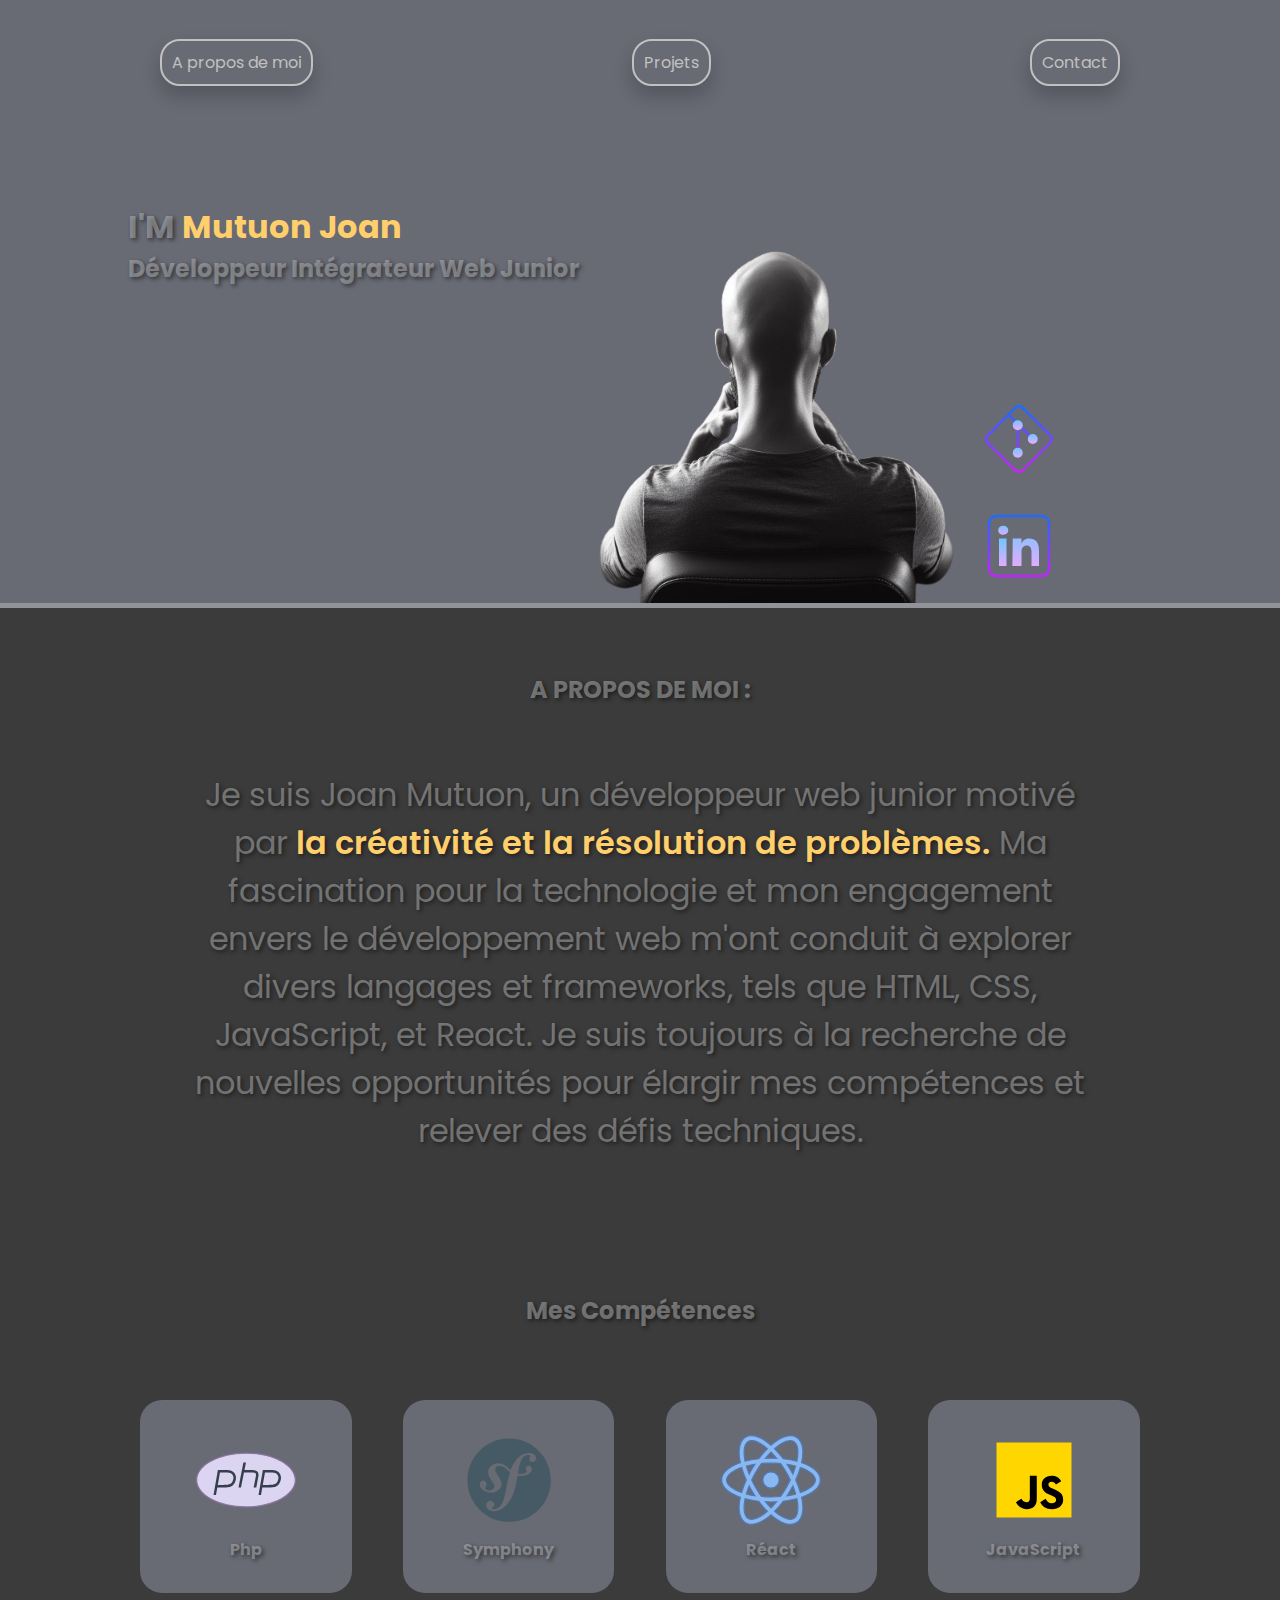
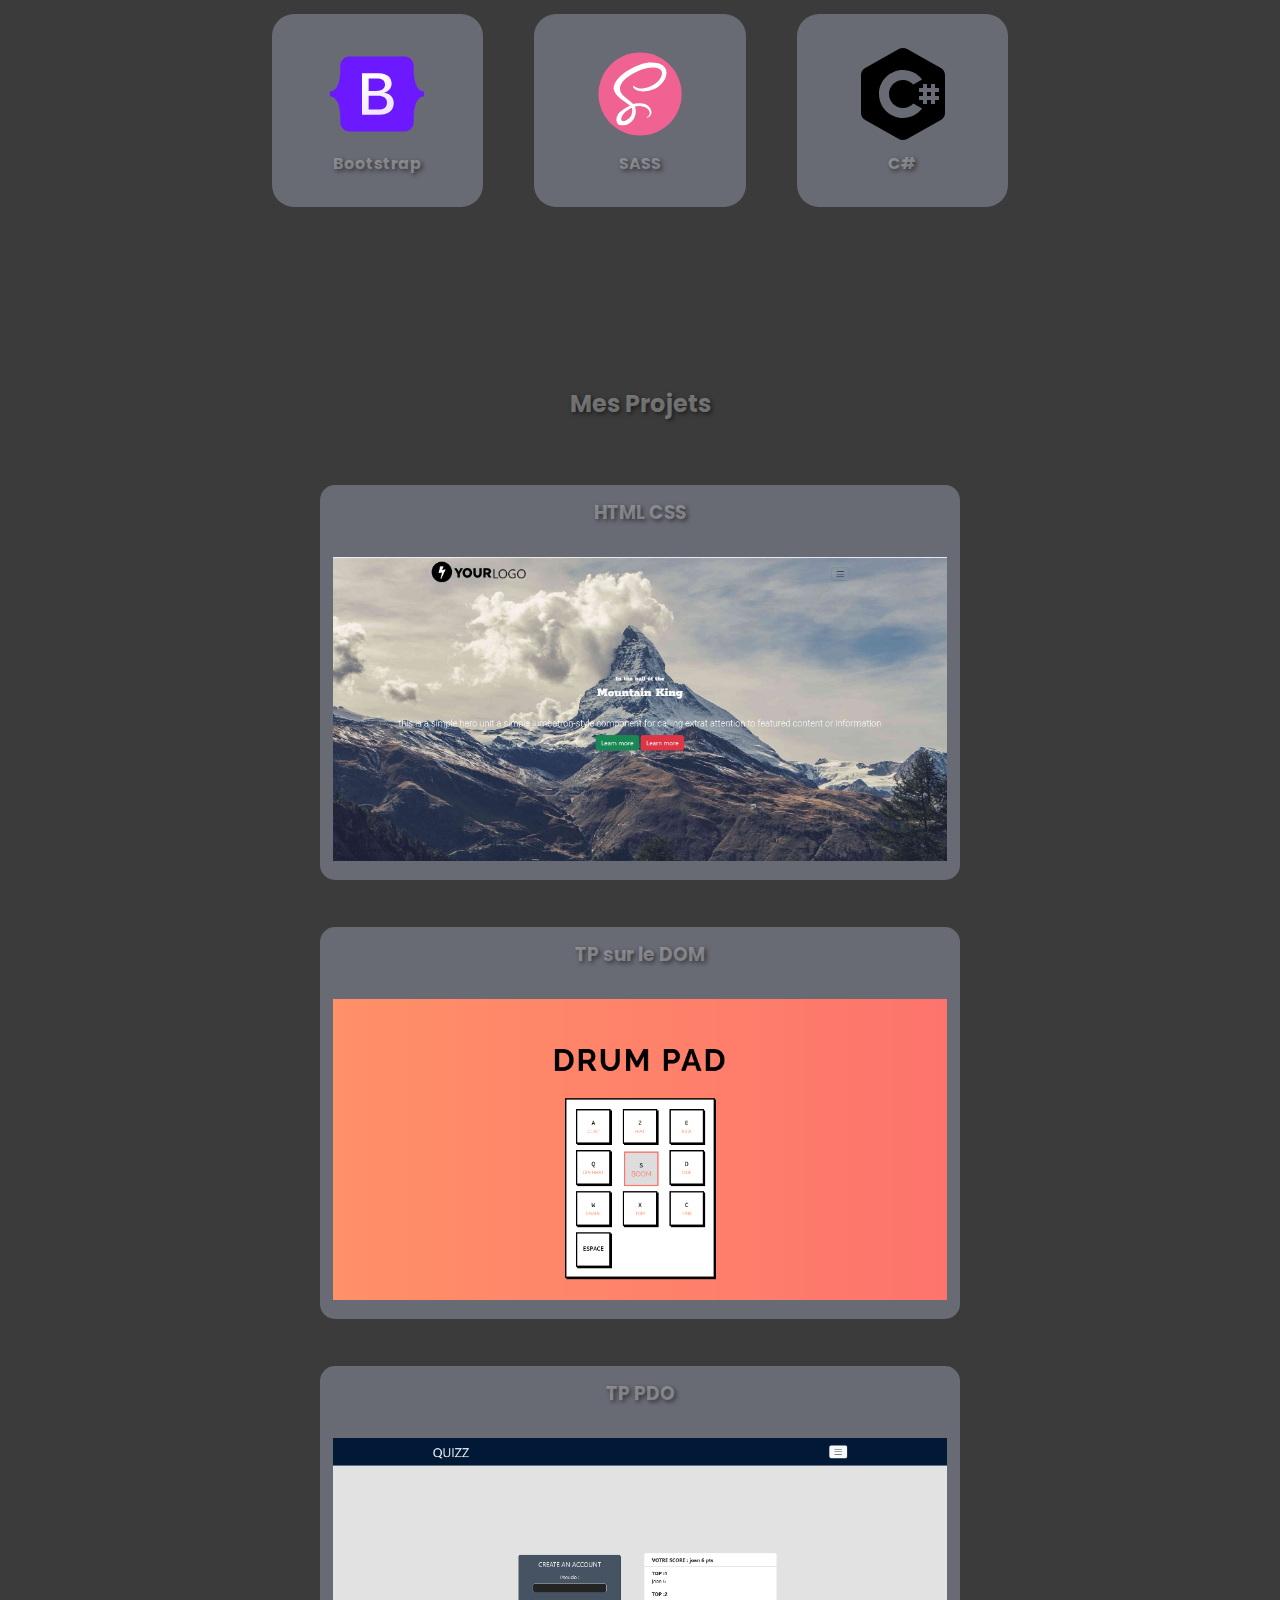
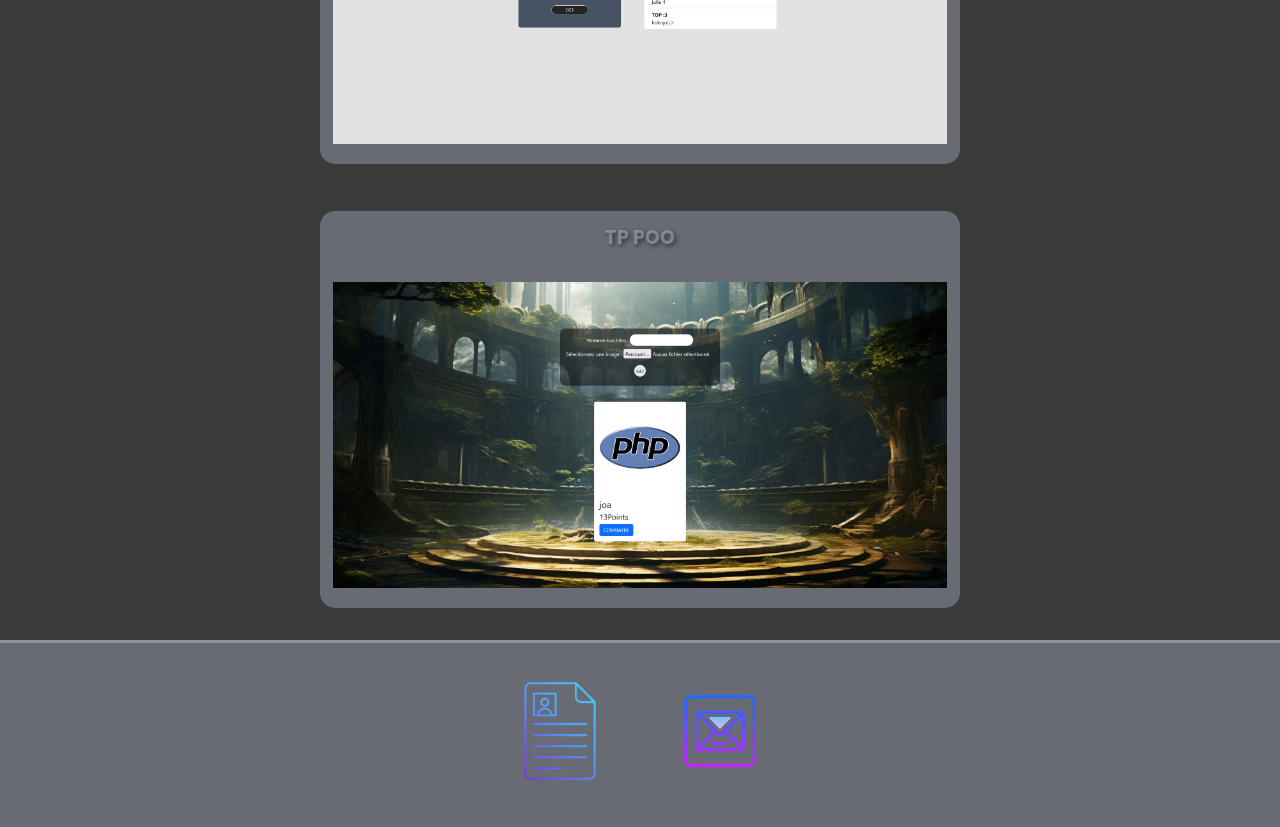
==== commit 4e366b1a: "maj logo" ====
--- a/index.html
+++ b/index.html
@@ -152,7 +152,7 @@
           problèmes.</span>
         Ma fascination pour la technologie et mon engagement envers le développement web m'ont conduit à
         explorer
-        divers langages et frameworks, tels que HTML, CSS, JavaScript,PHP , React et symfony. Je suis toujours à la recherche
+        divers langages et frameworks, tels que HTML, CSS, JavaScript, et React. Je suis toujours à la recherche
         de
         nouvelles opportunités pour élargir mes compétences et relever des défis techniques.
       </p>
@@ -167,6 +167,7 @@
     </div>
 
     <div class="logo">
+     
       <div>
         <svg xmlns="http://www.w3.org/2000/svg" x="0px" y="0px" width="100" height="100" viewBox="0 0 80 80">
           <path fill="#dcd5f2"
@@ -185,6 +186,7 @@
         </svg>
         <h4>Php</h4>
       </div>
+      
       <div>
         <svg xmlns="http://www.w3.org/2000/svg" x="0px" y="0px" width="100" height="100" viewBox="0 0 48 48">
           <path fill="#455a64"
@@ -193,6 +195,7 @@
         </svg>
         <h4>Symphony</h4>
       </div>
+      
       <div>
         <svg xmlns="http://www.w3.org/2000/svg" x="0px" y="0px" width="100" height="100" viewBox="0 0 80 80">
           <path fill="#8bb7f0"
@@ -211,6 +214,7 @@
         </svg>
         <h4>Réact</h4>
       </div>
+      
       <div>
         <svg xmlns="http://www.w3.org/2000/svg" x="0px" y="0px" width="100" height="100" viewBox="0 0 48 48">
           <path fill="#ffd600" d="M6,42V6h36v36H6z"></path>
@@ -220,6 +224,7 @@
         </svg>
         <h4>JavaScript</h4>
       </div>
+      
       <div>
         <svg xmlns="http://www.w3.org/2000/svg" x="0px" y="0px" width="100" height="100" viewBox="0 0 48 48">
           <path fill="#6c19ff"
@@ -236,6 +241,7 @@
         </svg>
         <h4>Bootstrap</h4>
       </div>
+      
       <div>
         <svg xmlns="http://www.w3.org/2000/svg" x="0px" y="0px" width="100" height="100" viewBox="0 0 48 48">
           <path fill="#f06292" fill-rule="evenodd"
@@ -247,6 +253,15 @@
         </svg>
         <h4> SASS</h4>
       </div>
+
+      
+      <div>
+        <svg xmlns="http://www.w3.org/2000/svg" x="0px" y="0px" width="100" height="100" viewBox="0 0 50 50">
+          <path d="M 25 2 C 24.285156 2 23.570313 2.179688 22.933594 2.539063 L 6.089844 12.003906 C 4.800781 12.726563 4 14.082031 4 15.535156 L 4 34.464844 C 4 35.917969 4.800781 37.273438 6.089844 37.996094 L 22.933594 47.460938 C 23.570313 47.820313 24.285156 48 25 48 C 25.714844 48 26.429688 47.820313 27.066406 47.460938 L 43.910156 38 C 45.199219 37.273438 46 35.917969 46 34.464844 L 46 15.535156 C 46 14.082031 45.199219 12.726563 43.910156 12.003906 L 27.066406 2.539063 C 26.429688 2.179688 25.714844 2 25 2 Z M 25 13 C 28.78125 13 32.277344 14.753906 34.542969 17.738281 L 30.160156 20.277344 C 28.84375 18.835938 26.972656 18 25 18 C 21.140625 18 18 21.140625 18 25 C 18 28.859375 21.140625 32 25 32 C 26.972656 32 28.84375 31.164063 30.160156 29.722656 L 34.542969 32.261719 C 32.277344 35.246094 28.78125 37 25 37 C 18.382813 37 13 31.617188 13 25 C 13 18.382813 18.382813 13 25 13 Z M 35 20 L 37 20 L 37 22 L 39 22 L 39 20 L 41 20 L 41 22 L 43 22 L 43 24 L 41 24 L 41 26 L 43 26 L 43 28 L 41 28 L 41 30 L 39 30 L 39 28 L 37 28 L 37 30 L 35 30 L 35 28 L 33 28 L 33 26 L 35 26 L 35 24 L 33 24 L 33 22 L 35 22 Z M 37 24 L 37 26 L 39 26 L 39 24 Z"></path>
+          </svg>
+        <h4>C#</h4>
+      </div>
+
     </div>
 
   </section>
@@ -266,7 +281,7 @@
 
           </div>
         </a>
-        
+
         <a href="https://drump-pad.projets.garage404.com/" target="_blank" rel="noopener noreferrer">
           <div>
             <h3> TP sur le DOM</h3>
@@ -318,6 +333,7 @@
     </a>
 
   </section>
+
   <script src="https://cdn.jsdelivr.net/npm/bootstrap@5.3.2/dist/js/bootstrap.bundle.min.js"
     integrity="sha384-C6RzsynM9kWDrMNeT87bh95OGNyZPhcTNXj1NW7RuBCsyN/o0jlpcV8Qyq46cDfL"
     crossorigin="anonymous"></script>
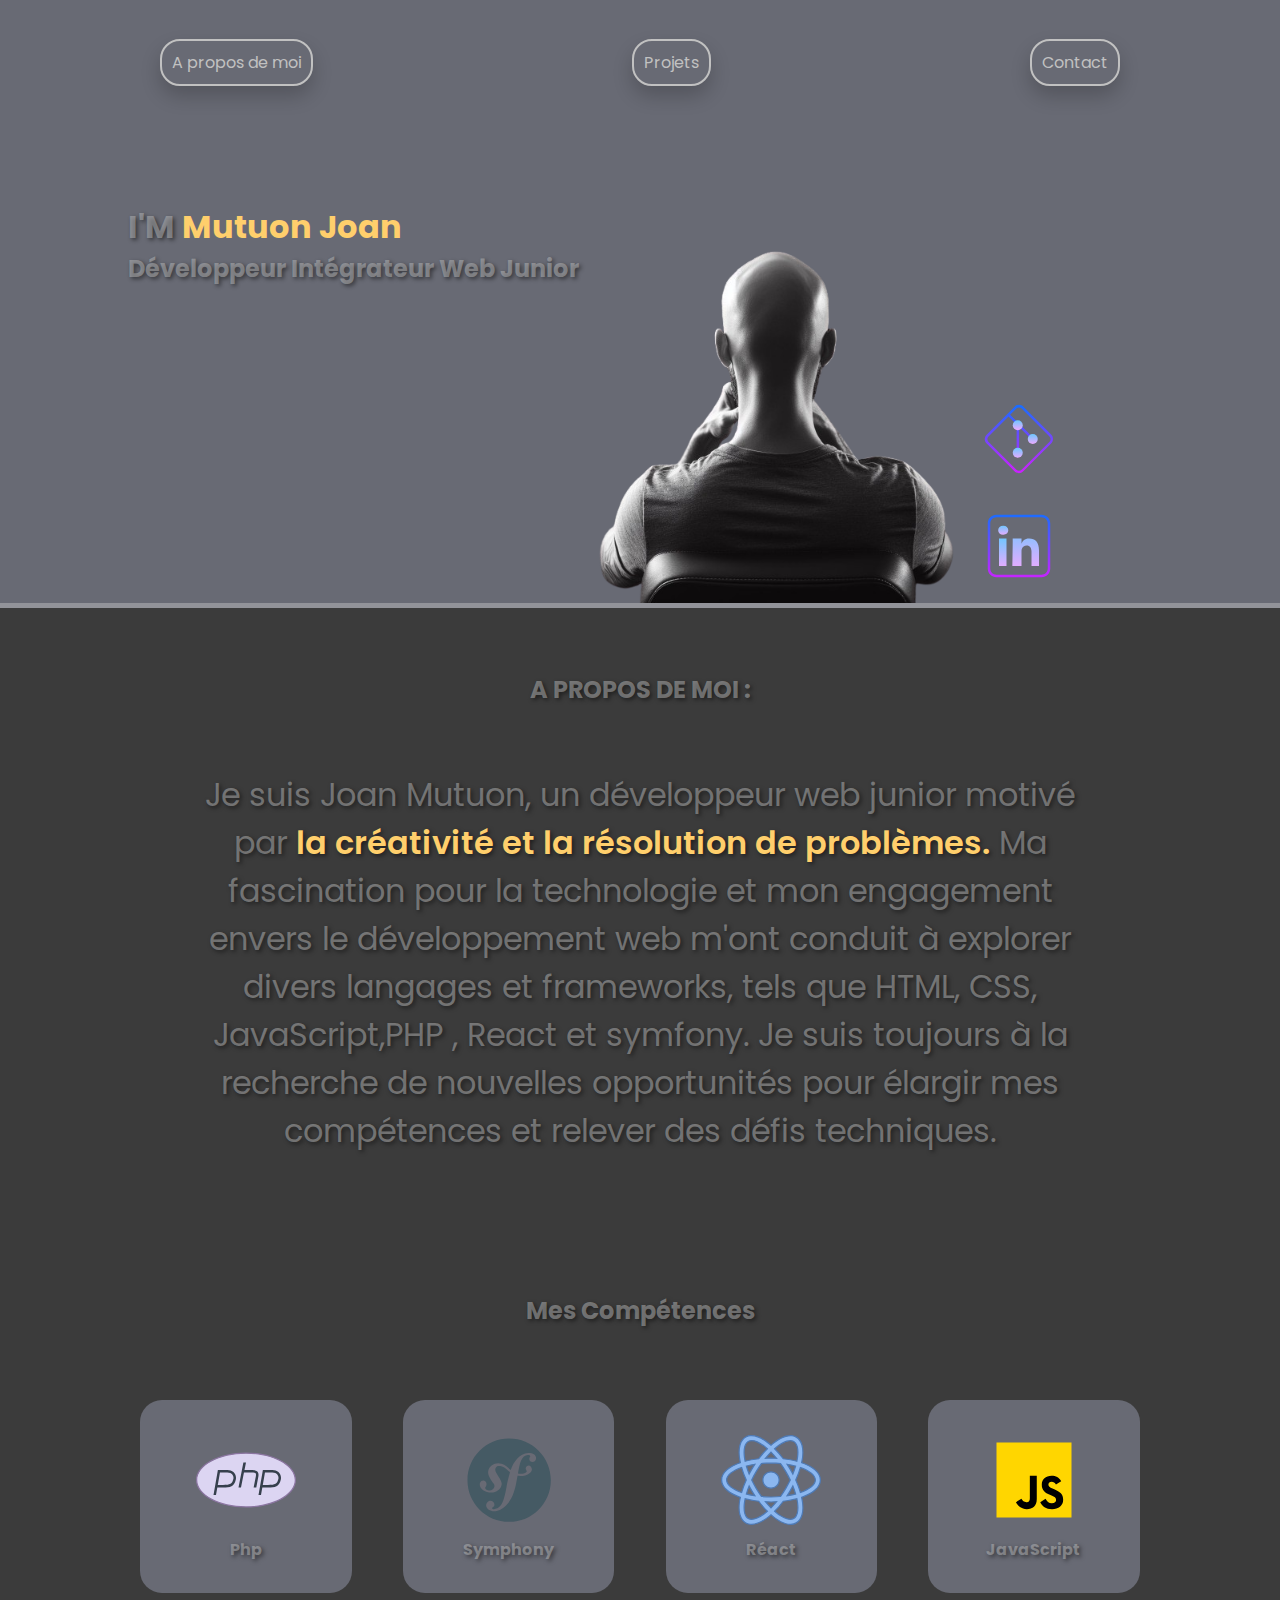
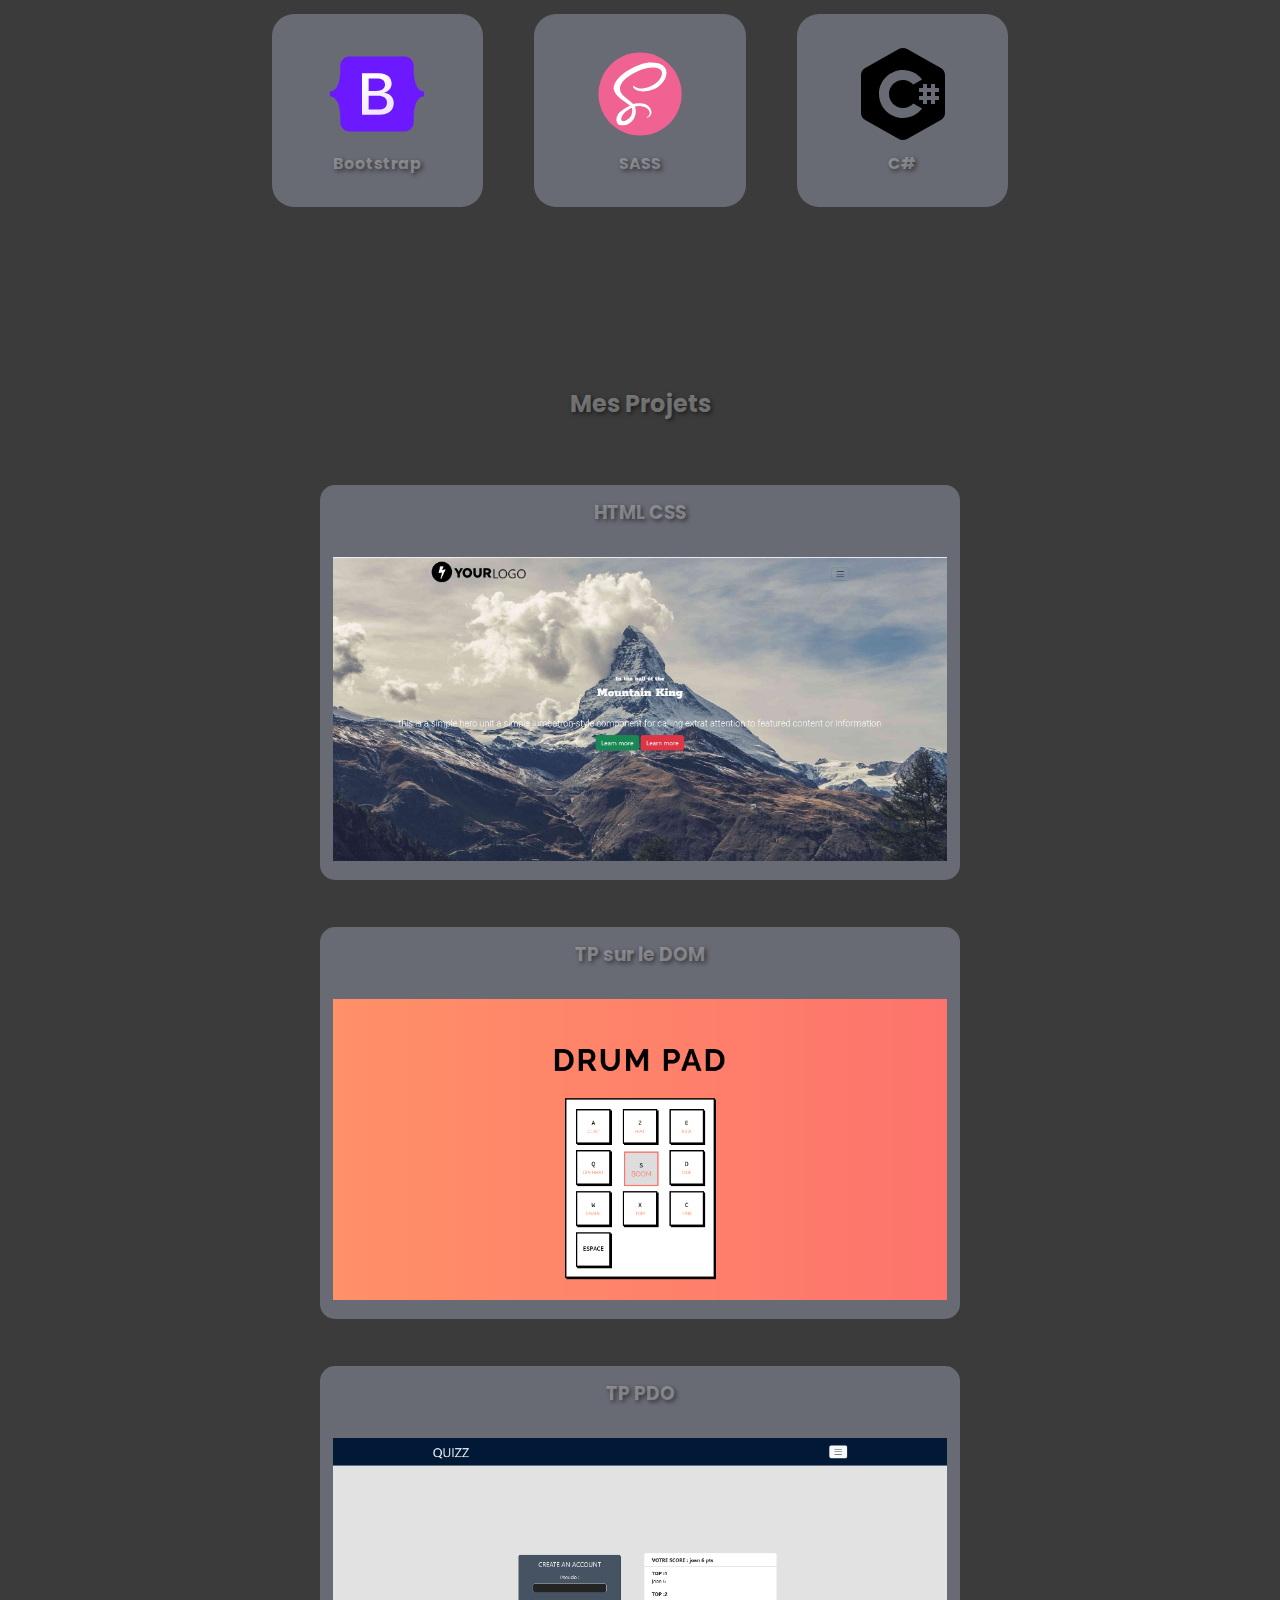
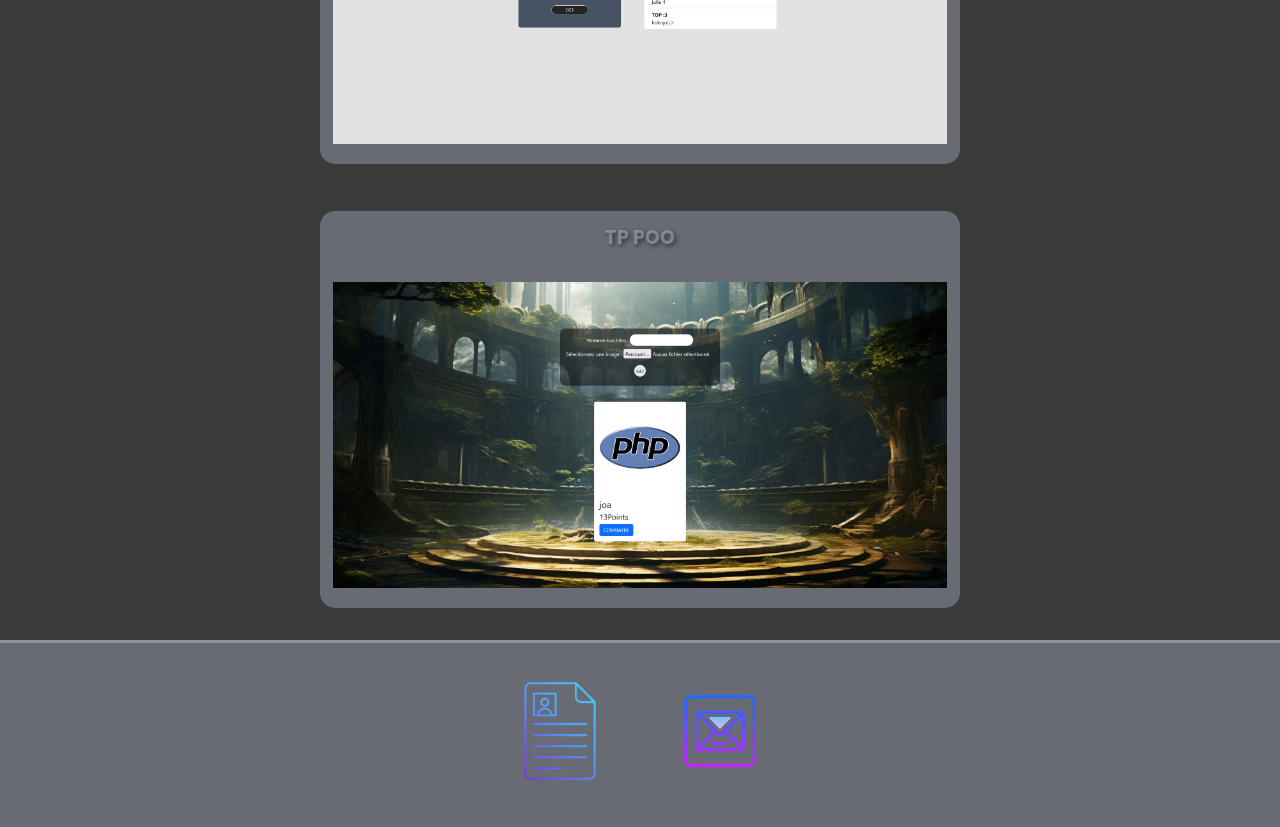
==== commit 8b47c640: "Merge branch 'master' of https://github.com/octador/Portfolio" ====
--- a/index.html
+++ b/index.html
@@ -152,7 +152,7 @@
           problèmes.</span>
         Ma fascination pour la technologie et mon engagement envers le développement web m'ont conduit à
         explorer
-        divers langages et frameworks, tels que HTML, CSS, JavaScript, et React. Je suis toujours à la recherche
+        divers langages et frameworks, tels que HTML, CSS, JavaScript,PHP , React et symfony. Je suis toujours à la recherche
         de
         nouvelles opportunités pour élargir mes compétences et relever des défis techniques.
       </p>
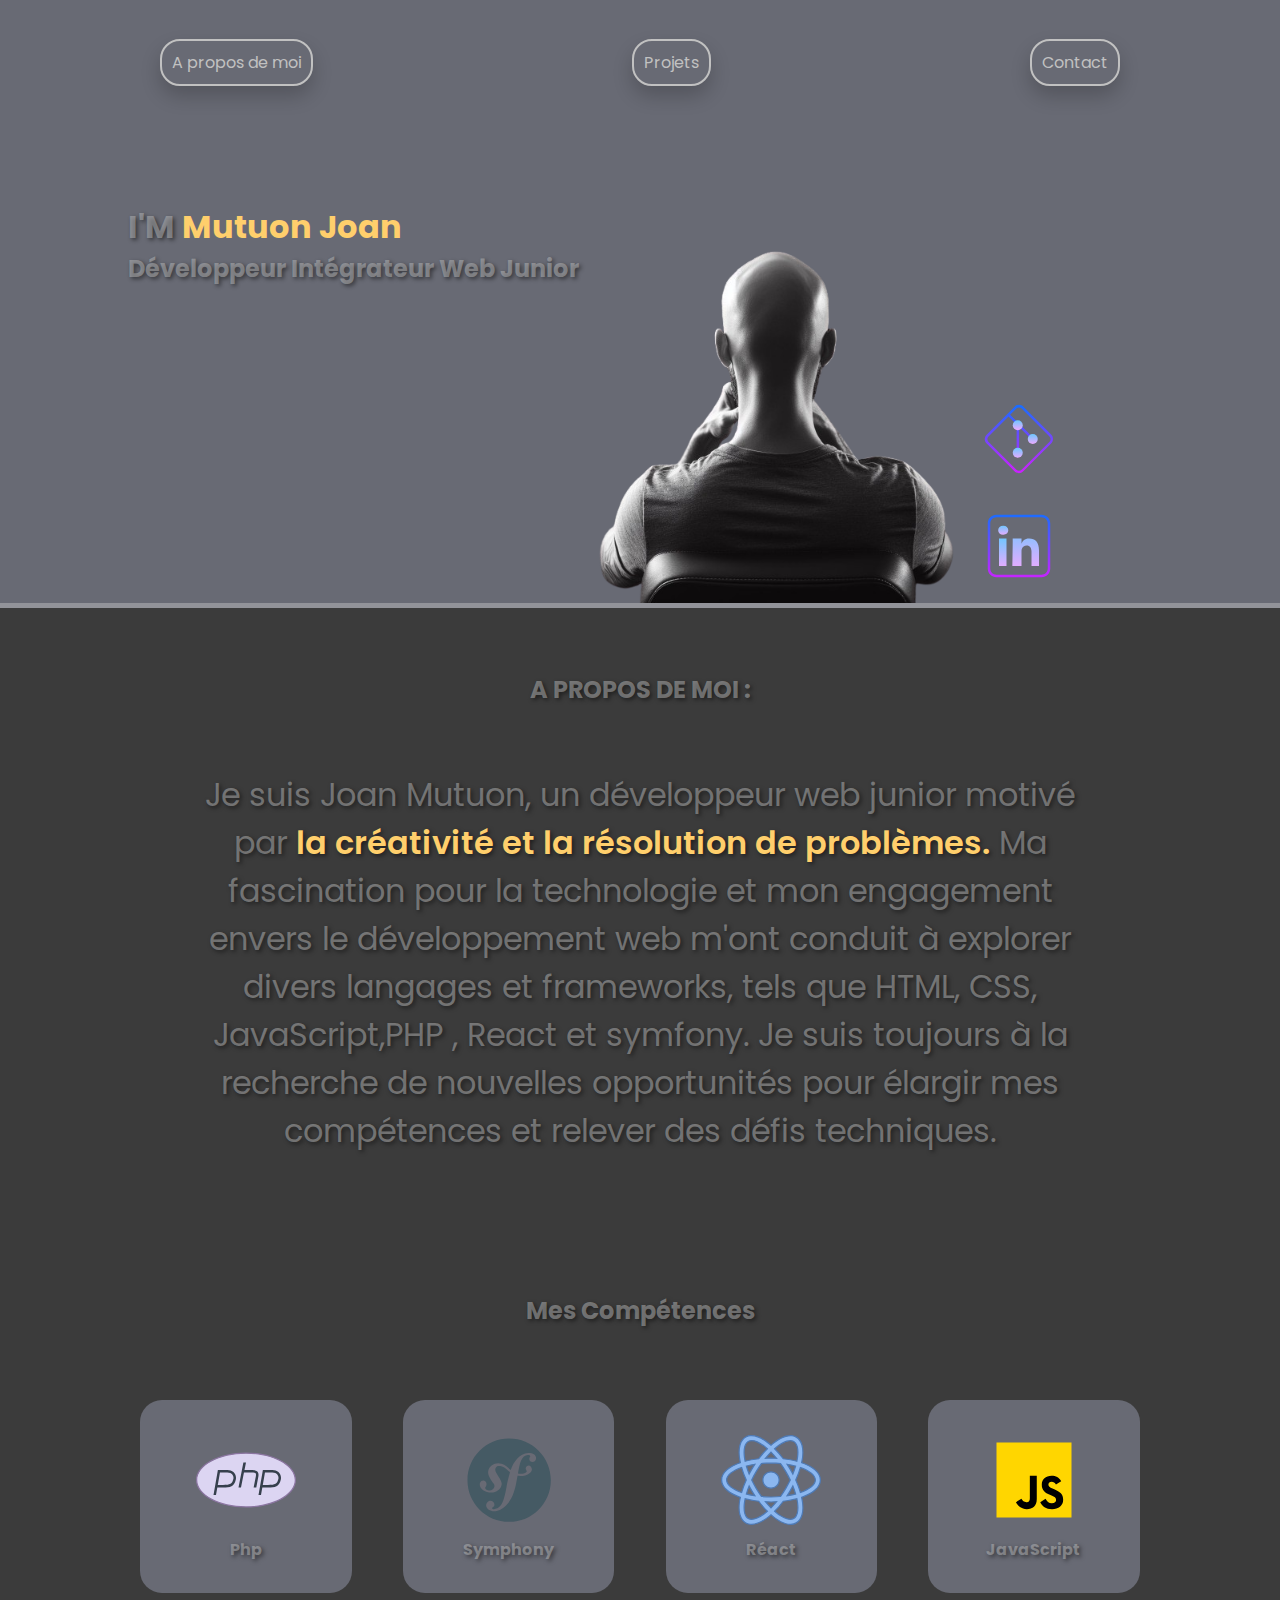
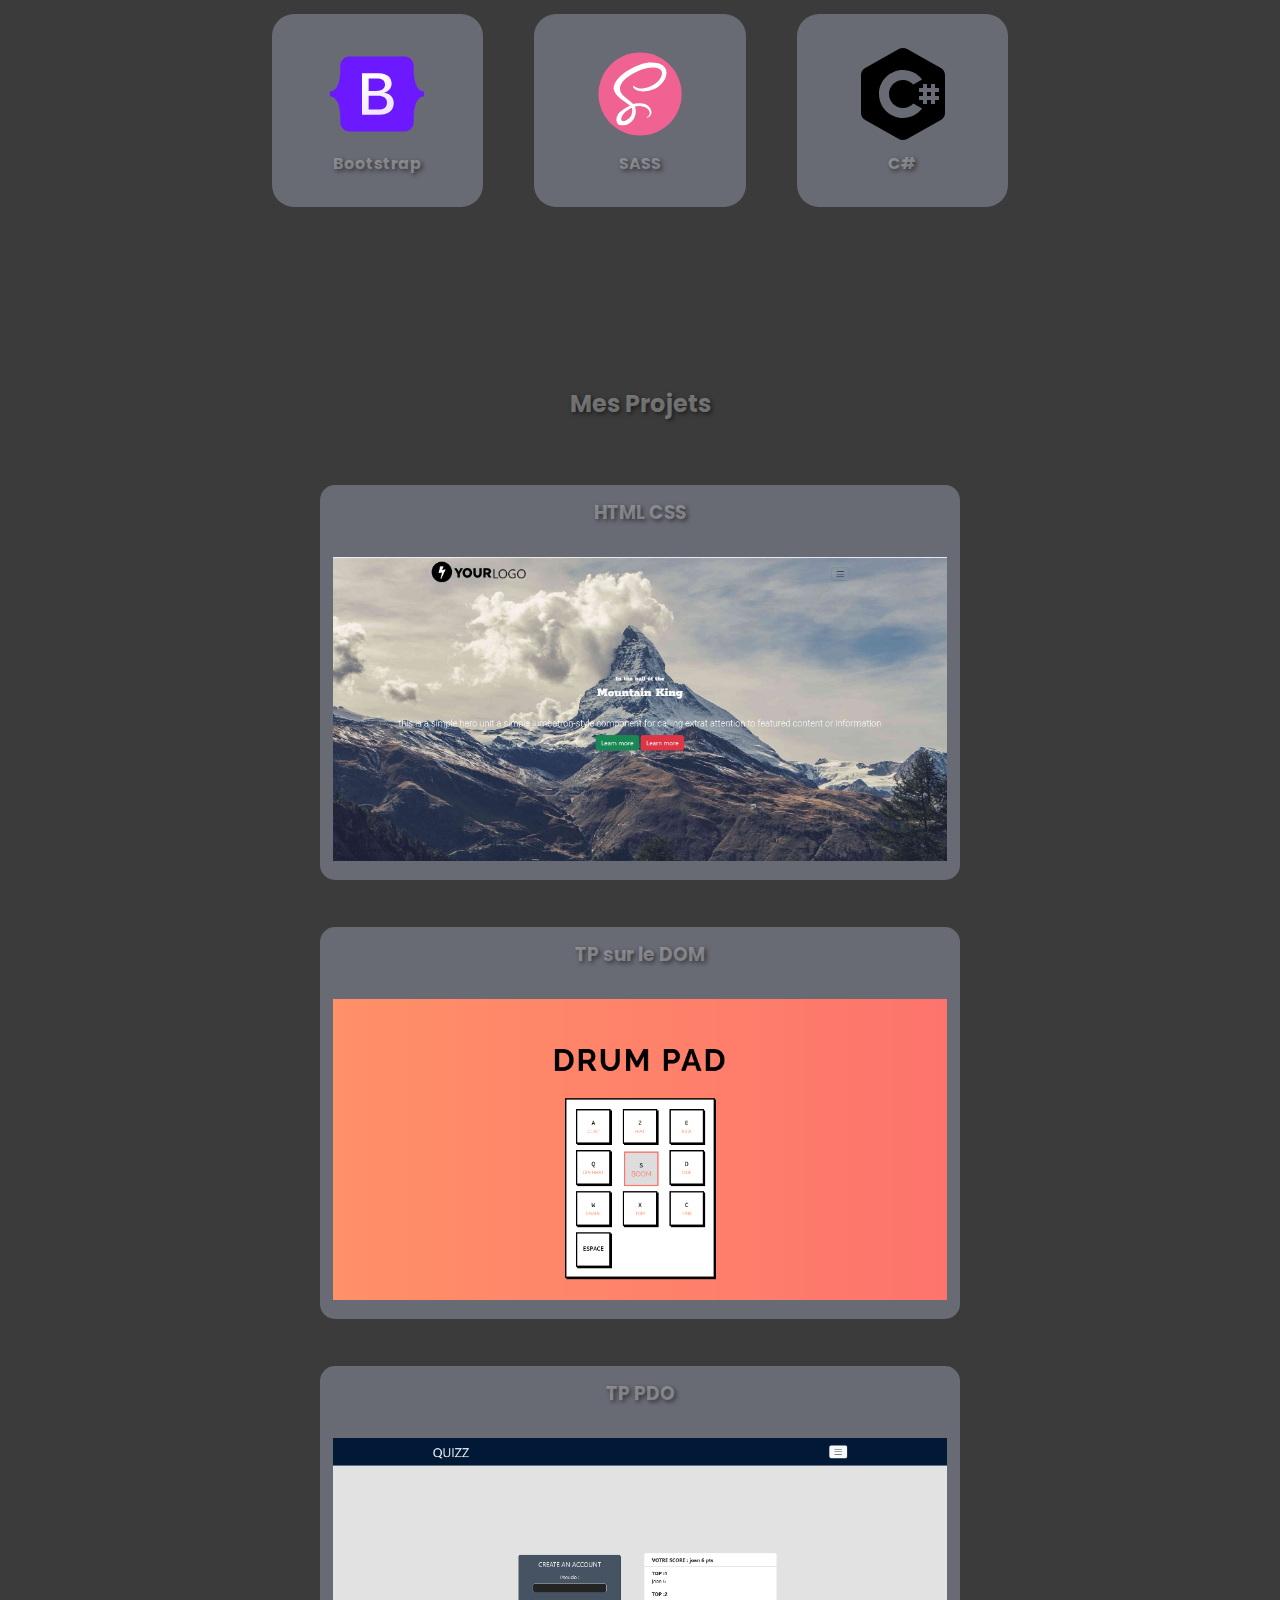
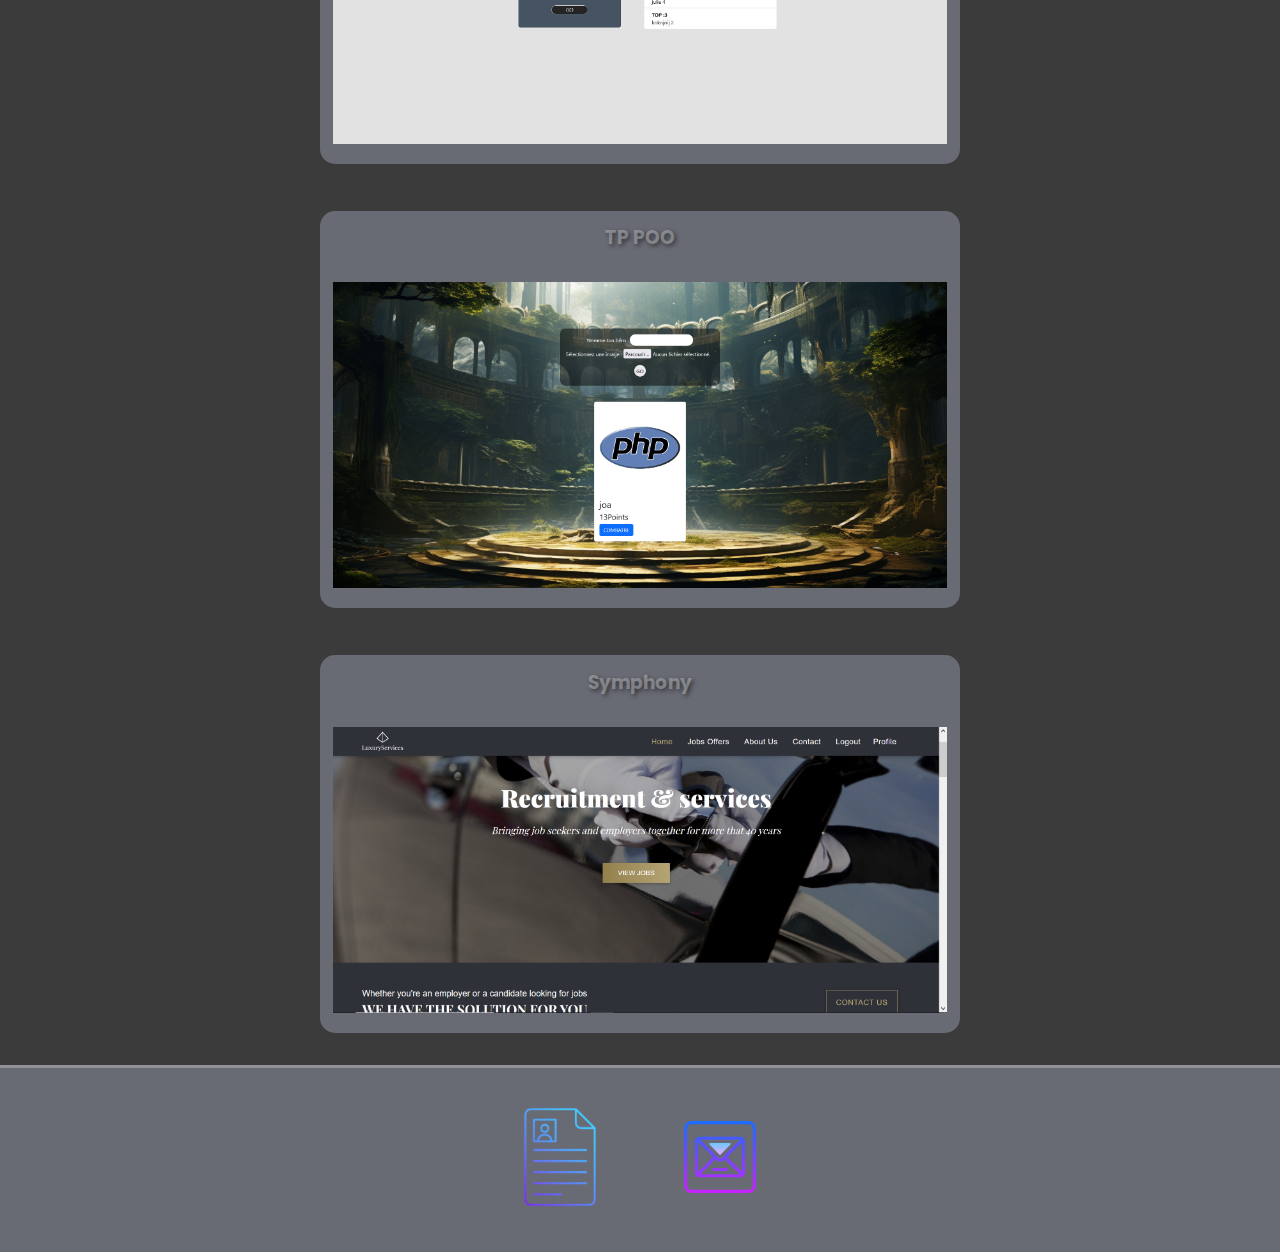
==== commit 98229637: "add luxury" ====
--- a/index.html
+++ b/index.html
@@ -301,6 +301,13 @@
 
           </div>
         </a>
+        <a href="https://joan-luxury.projets.garage404.com/" target="_blank" rel="noopener noreferrer">
+          <div>
+            <h3>Symphony</h3>
+            <img src="./img/luxury-service.png" alt="site de job de luxe" width="100%">
+
+          </div>
+        </a>
       </div>
     </div>
 
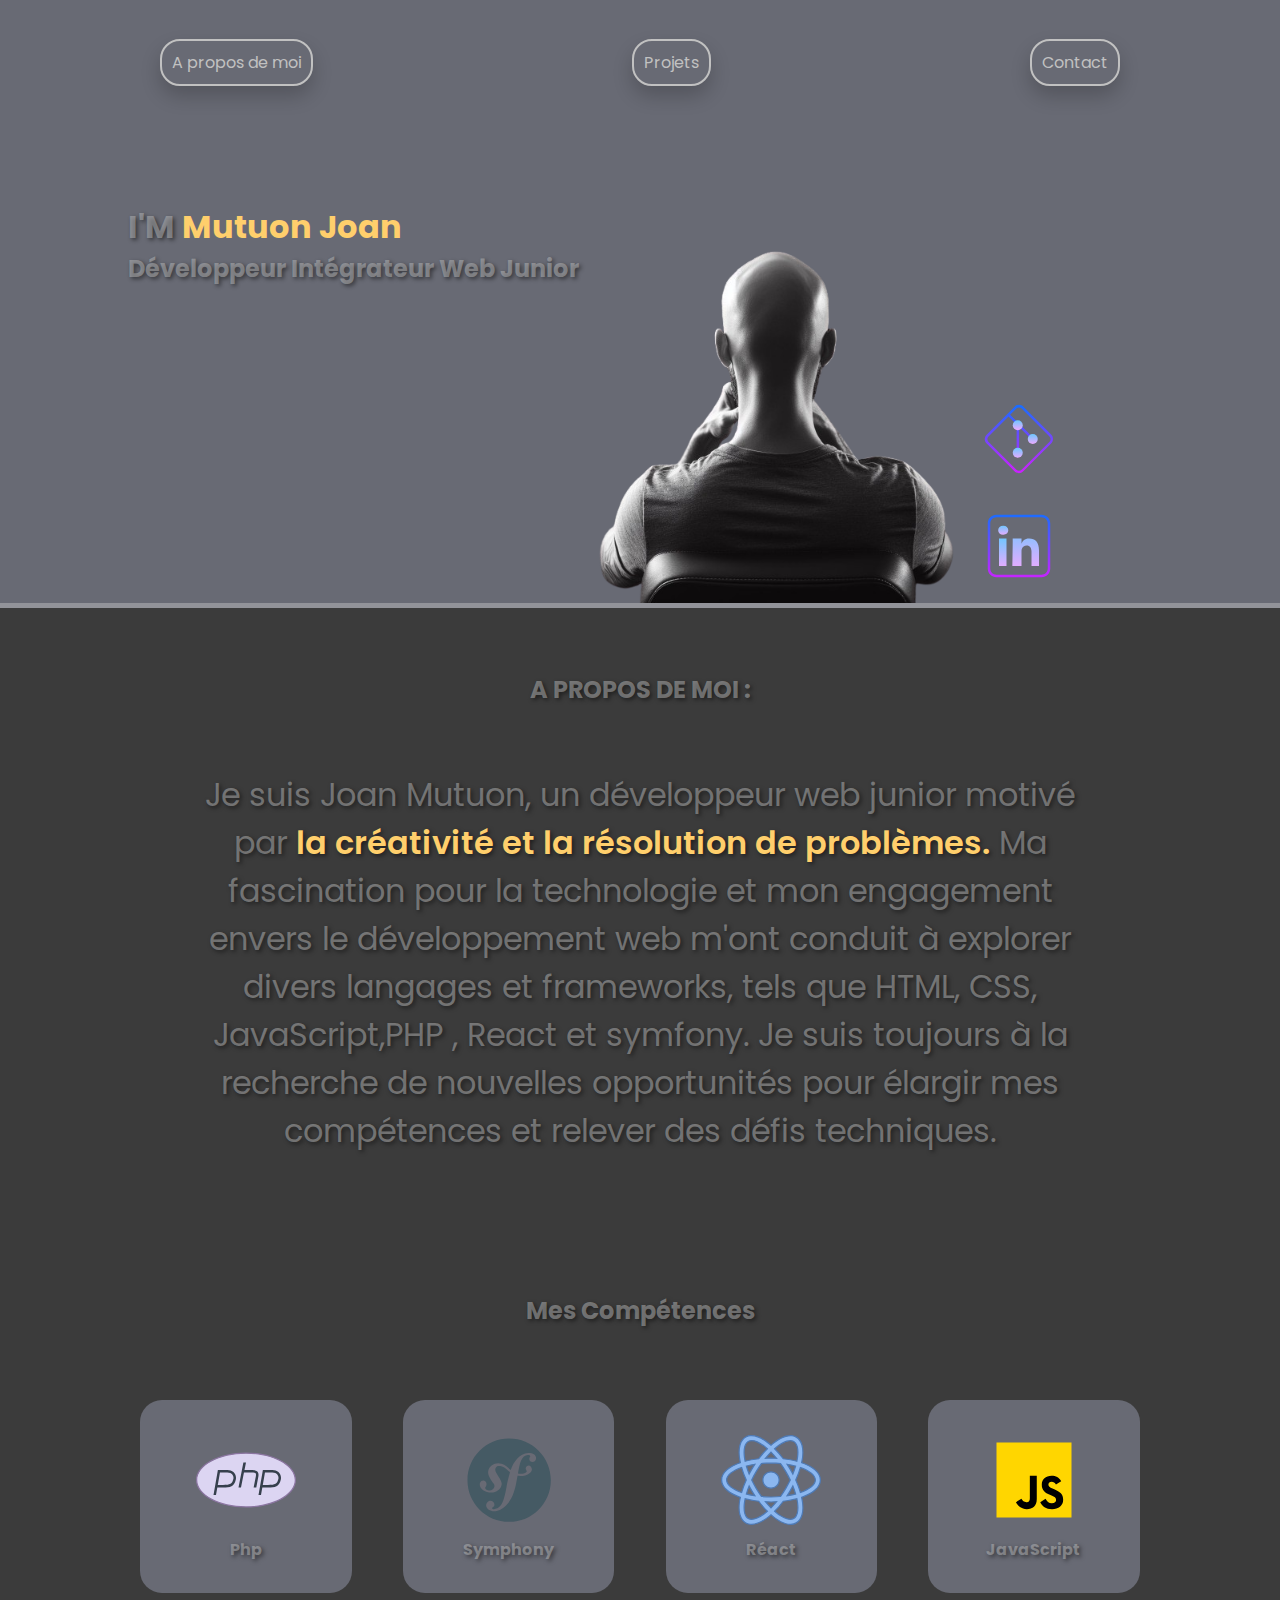
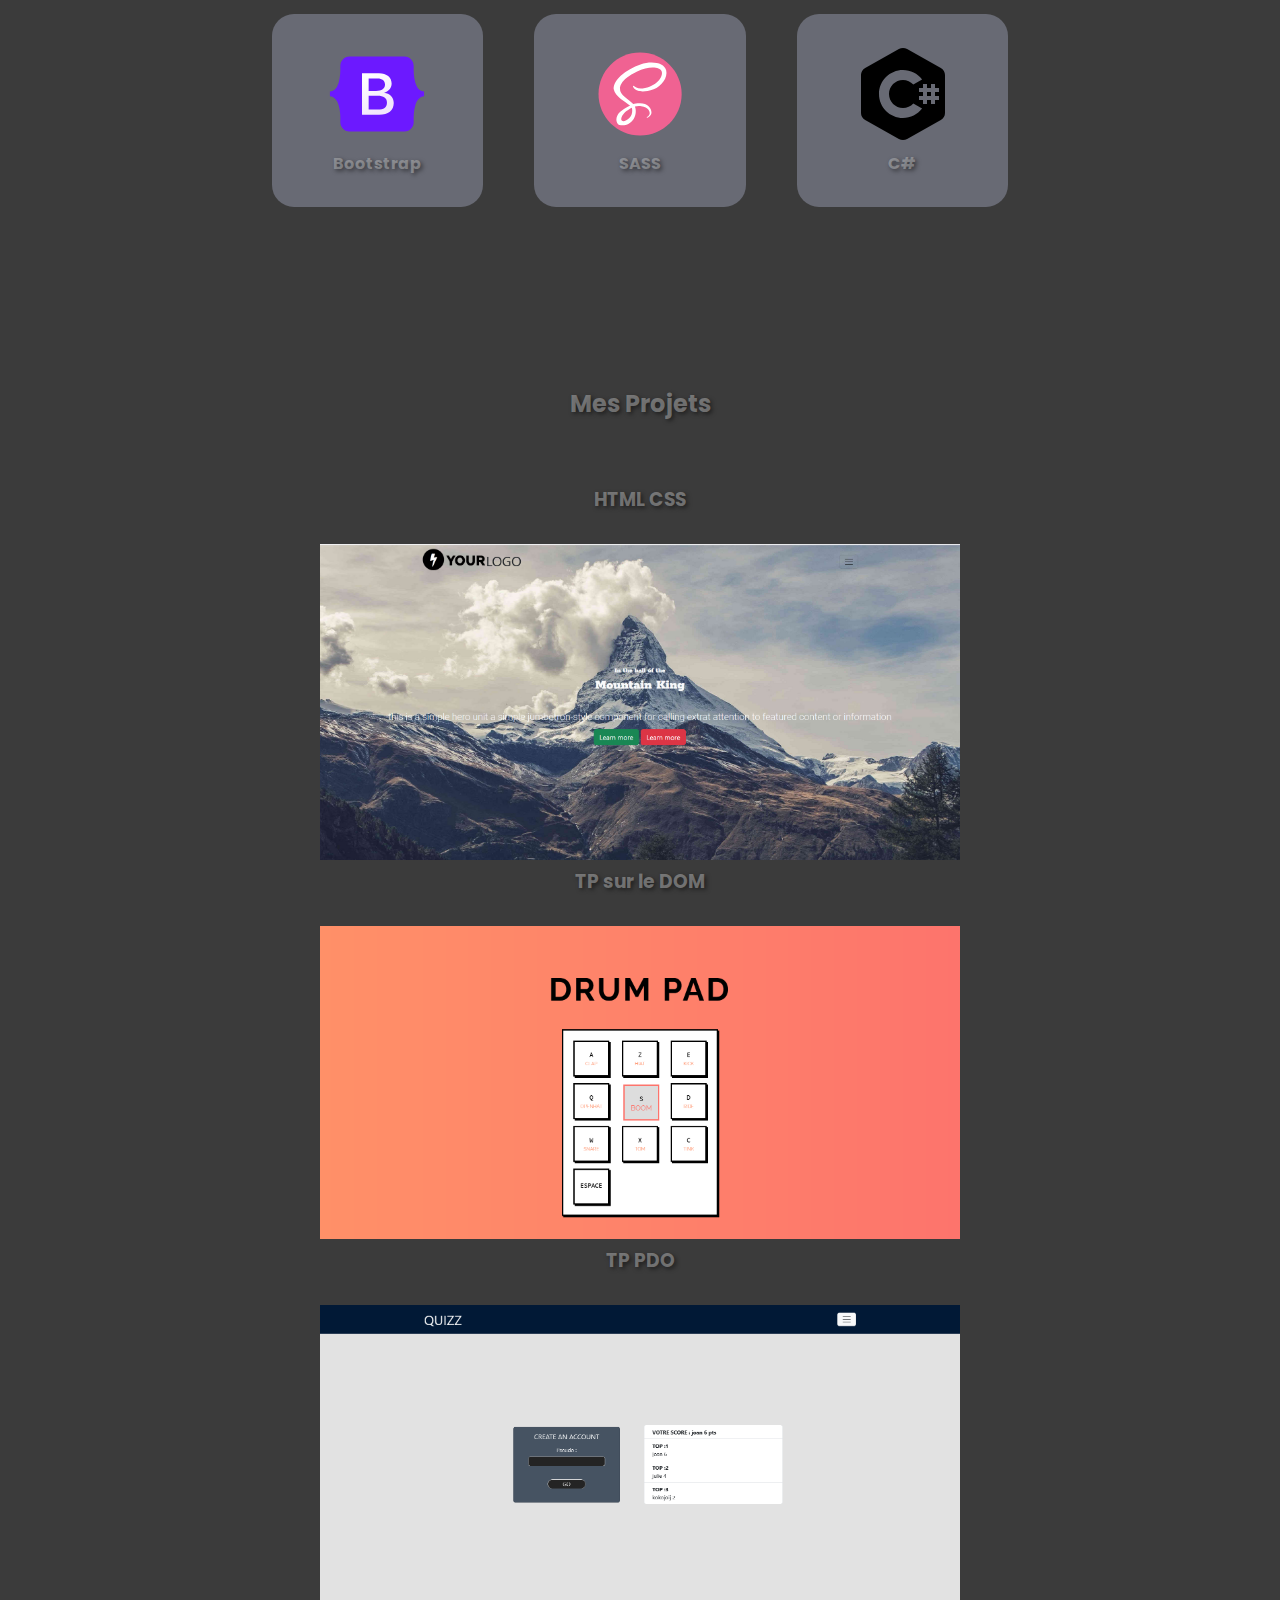
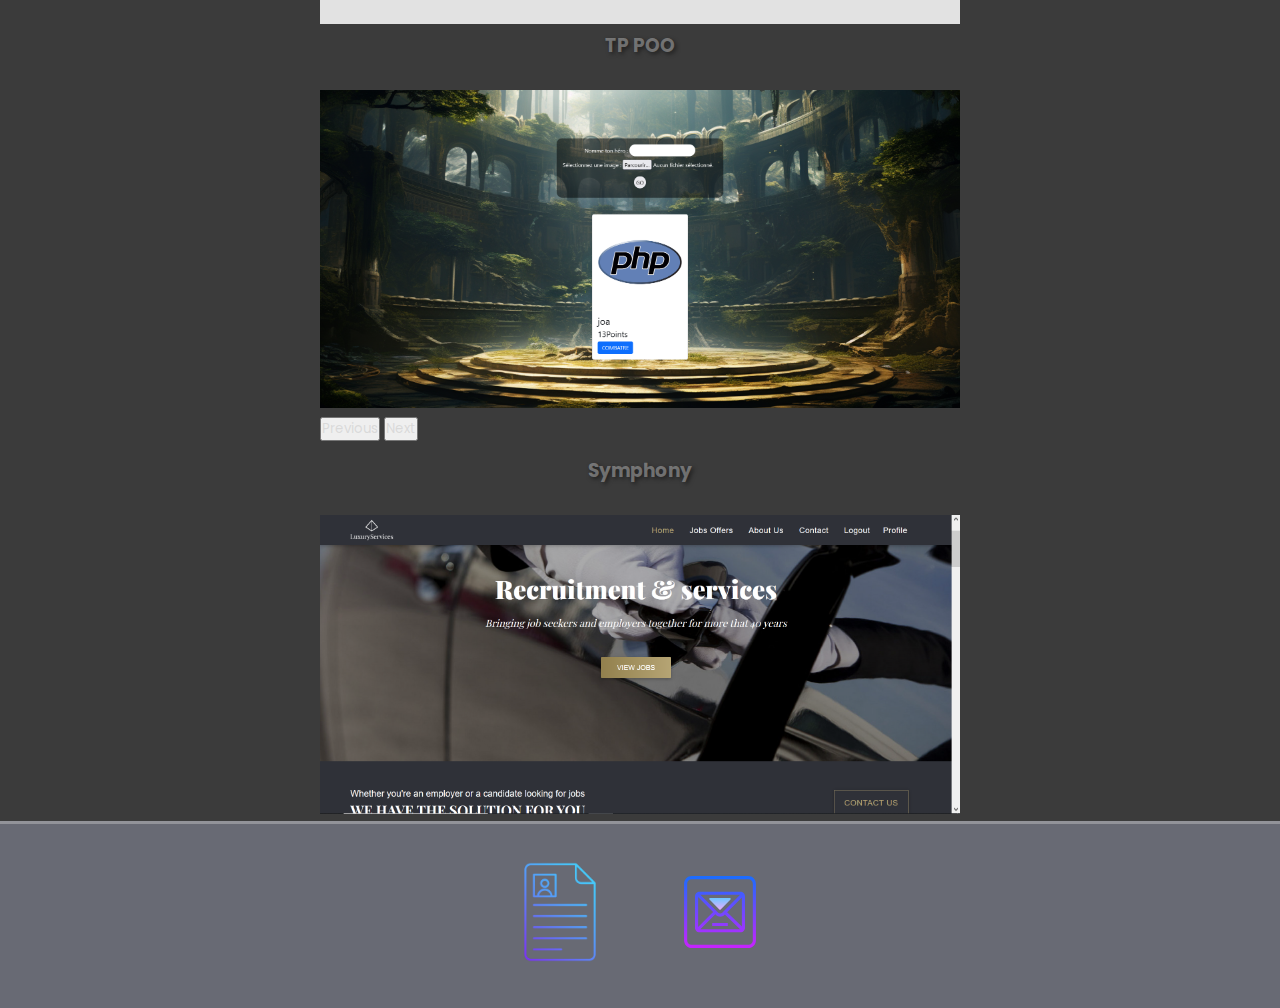
==== commit 23822f16: "carouselle" ====
--- a/index.html
+++ b/index.html
@@ -203,14 +203,14 @@
           <path fill="#4e7ab5"
             d="M40,47c-3.859,0-7-3.14-7-7s3.141-7,7-7s7,3.14,7,7S43.859,47,40,47z M40,34c-3.309,0-6,2.691-6,6 s2.691,6,6,6s6-2.691,6-6S43.309,34,40,34z">
           </path>
-          <g>
+          <svg>
             <path fill="#8bb7f0"
               d="M24.474,75.503c-1.711,0-3.269-0.392-4.632-1.164c-2.28-1.293-3.856-3.521-4.686-6.62 c-0.965-3.607-0.85-8.398,0.332-13.878C5.956,50.562,0.5,45.531,0.5,40c0-5.532,5.455-10.562,14.987-13.84 c-1.182-5.481-1.298-10.272-0.333-13.879c0.83-3.1,2.406-5.328,4.685-6.62c1.362-0.772,2.921-1.164,4.632-1.164 c4.388,0,9.891,2.73,15.531,7.698c5.64-4.963,11.141-7.691,15.524-7.691c1.711,0,3.269,0.392,4.632,1.164 c2.277,1.291,3.854,3.515,4.684,6.611c0.966,3.606,0.85,8.398-0.333,13.88C74.043,29.437,79.5,34.468,79.5,40 s-5.457,10.563-14.991,13.842c1.182,5.481,1.298,10.272,0.332,13.878c-0.83,3.097-2.405,5.321-4.68,6.612 c-1.364,0.772-2.923,1.164-4.633,1.164c-4.386,0-9.889-2.728-15.527-7.689C34.361,72.774,28.859,75.503,24.474,75.503z M19.337,55.006c-0.991,4.717-1.102,8.747-0.316,11.679c0.542,2.026,1.481,3.431,2.794,4.175c0.753,0.427,1.648,0.644,2.659,0.644 c3.394,0,7.862-2.282,12.621-6.437c-2.385-2.402-4.713-5.121-6.928-8.091C26.336,56.56,22.696,55.898,19.337,55.006z M42.906,65.065c4.758,4.151,9.227,6.431,12.621,6.432c1.011,0,1.906-0.217,2.661-0.644c1.309-0.742,2.246-2.144,2.787-4.167 c0.786-2.934,0.676-6.963-0.315-11.679c-3.362,0.892-7.003,1.554-10.833,1.97C47.613,59.947,45.288,62.665,42.906,65.065z M35.566,57.393c1.452,1.776,2.938,3.433,4.434,4.94c1.492-1.506,2.979-3.163,4.43-4.94C42.939,57.464,41.454,57.5,40,57.5 C38.545,57.5,37.059,57.464,35.566,57.393z M32.349,53.179C34.844,53.392,37.417,53.5,40,53.5c2.585,0,5.155-0.108,7.646-0.32 c1.486-2.084,2.903-4.268,4.214-6.495c1.268-2.155,2.461-4.404,3.547-6.686c-1.083-2.276-2.275-4.524-3.546-6.684 c-1.308-2.222-2.725-4.406-4.215-6.495C45.157,26.608,42.587,26.5,40,26.5c-2.588,0-5.159,0.108-7.647,0.321 c-1.49,2.086-2.909,4.27-4.219,6.495c-1.27,2.159-2.462,4.407-3.546,6.686c1.082,2.274,2.274,4.522,3.545,6.684 C29.437,48.901,30.854,51.084,32.349,53.179z M57.491,44.779c-0.706,1.346-1.438,2.666-2.185,3.934 c-0.753,1.282-1.554,2.568-2.386,3.836c2.374-0.366,4.645-0.835,6.771-1.4C59.101,49.1,58.362,46.963,57.491,44.779z M20.304,51.148c2.127,0.564,4.397,1.034,6.768,1.4c-0.837-1.276-1.638-2.563-2.386-3.835c-0.745-1.267-1.478-2.585-2.183-3.931 C21.636,46.956,20.898,49.091,20.304,51.148z M59.816,40c1.528,3.391,2.773,6.743,3.708,9.977C70.926,47.373,75.5,43.574,75.5,40 s-4.574-7.373-11.976-9.977C62.591,33.257,61.345,36.609,59.816,40z M16.472,30.025C9.073,32.628,4.5,36.427,4.5,40 c0,3.574,4.573,7.373,11.974,9.976c0.934-3.235,2.179-6.587,3.705-9.974C18.652,36.614,17.407,33.262,16.472,30.025z M20.303,28.852c0.594,2.054,1.332,4.19,2.2,6.368c0.704-1.342,1.436-2.661,2.184-3.932c0.752-1.279,1.553-2.565,2.388-3.836 C24.701,27.817,22.431,28.287,20.303,28.852z M52.922,27.451c0.837,1.277,1.638,2.563,2.386,3.837 c0.746,1.267,1.479,2.586,2.185,3.932c0.869-2.177,1.607-4.313,2.201-6.369C57.564,28.286,55.294,27.816,52.922,27.451z M24.471,8.497c-1.011,0-1.905,0.216-2.657,0.644c-1.312,0.744-2.252,2.149-2.795,4.175c-0.785,2.935-0.675,6.964,0.317,11.679 c3.36-0.892,7.002-1.555,10.834-1.971c2.217-2.971,4.545-5.688,6.927-8.088C32.337,10.779,27.866,8.497,24.471,8.497z M49.828,23.023c3.83,0.416,7.471,1.078,10.833,1.97c0.992-4.716,1.103-8.746,0.316-11.68c-0.542-2.022-1.48-3.424-2.79-4.166 c-0.754-0.427-1.649-0.644-2.661-0.644c-3.393,0-7.86,2.281-12.619,6.433C45.287,17.335,47.613,20.053,49.828,23.023z M40,22.5 c1.454,0,2.939,0.036,4.431,0.107c-1.45-1.774-2.936-3.43-4.429-4.938c-1.497,1.51-2.982,3.166-4.432,4.938 C37.061,22.536,38.546,22.5,40,22.5z">
             </path>
             <path fill="#4e7ab5"
               d="M24.471,4.997c4.494,0,9.996,2.91,15.532,7.867c5.535-4.953,11.034-7.86,15.524-7.86 c1.623,0,3.099,0.37,4.386,1.099c2.156,1.222,3.652,3.343,4.446,6.306c1.077,3.917,0.851,8.74-0.434,14.08 C73.147,29.57,79,34.431,79,40s-5.853,10.43-15.076,13.512c1.341,5.773,1.566,10.726,0.434,14.079 c-0.794,2.962-2.289,5.084-4.443,6.306C58.626,74.627,57.455,75,55.833,75c-0.001,0-0.416,0-0.417,0 c-4.492,0-9.882-2.91-15.416-7.861c-5.535,4.956-11.035,7.864-15.527,7.864c-1.623,0-3.099-0.37-4.386-1.099 c-2.158-1.225-3.655-3.349-4.448-6.314c-1.19-3.717-0.95-8.603,0.434-14.079C6.852,50.429,1,45.569,1,40 c0-5.568,5.852-10.429,15.072-13.511C15.385,23.43,14.946,20.59,14.931,18c-0.012-2.046,0.267-3.949,0.707-5.59 c0.794-2.966,2.29-5.09,4.448-6.314C21.372,5.366,22.848,4.997,24.471,4.997 M18.958,25.614c3.477-0.955,7.338-1.677,11.483-2.117 c2.382-3.21,4.875-6.096,7.386-8.584c-4.872-4.346-9.616-6.917-13.356-6.917c-1.099,0-2.075,0.238-2.904,0.709 c-1.433,0.813-2.452,2.32-3.031,4.481C17.678,16.388,17.873,20.716,18.958,25.614 M61.039,25.613 c1.085-4.898,1.28-9.227,0.422-12.429c-0.578-2.157-1.597-3.661-3.027-4.472c-0.83-0.471-1.809-0.709-2.907-0.709 c-3.737,0-8.478,2.568-13.349,6.91c2.51,2.488,5,5.374,7.38,8.583C53.701,23.936,57.562,24.658,61.039,25.613 M34.477,23.166 c1.802-0.107,3.609-0.2,5.488-0.2c1.879,0,3.755,0.094,5.557,0.2c-1.808-2.279-3.664-4.361-5.521-6.204 C38.144,18.805,36.287,20.887,34.477,23.166 M40,54c2.761,0,5.404-0.121,7.918-0.342c1.519-2.117,2.988-4.365,4.372-6.719 c1.353-2.299,2.577-4.626,3.67-6.939c-1.093-2.313-2.317-4.639-3.669-6.937c-1.385-2.355-2.853-4.602-4.373-6.719 C45.405,26.121,42.762,26,40,26s-5.406,0.121-7.92,0.343c-1.521,2.117-2.991,4.365-4.376,6.719 c-1.352,2.299-2.576,4.626-3.669,6.939c1.093,2.313,2.316,4.639,3.668,6.937c1.385,2.354,2.854,4.602,4.374,6.719 C34.592,53.879,37.237,54,40,54 M57.546,36.413c1.125-2.709,2.056-5.369,2.766-7.913c-2.553-0.702-5.373-1.282-8.428-1.707 c1.028,1.527,2.029,3.11,2.992,4.748C55.83,33.16,56.717,34.788,57.546,36.413 M22.449,36.414c0.828-1.625,1.716-3.253,2.668-4.873 c0.964-1.638,1.966-3.22,2.995-4.747c-3.055,0.424-5.875,1.005-8.428,1.707C20.394,31.045,21.325,33.704,22.449,36.414 M63.188,50.622C71.264,47.886,76,43.866,76,40s-4.736-7.886-12.812-10.622c-0.953,3.405-2.269,6.983-3.92,10.621 C60.919,43.638,62.235,47.216,63.188,50.622 M16.81,50.621c0.952-3.404,2.267-6.982,3.918-10.619 c-1.651-3.638-2.967-7.217-3.919-10.622C8.734,32.116,4,36.135,4,40C4,43.866,8.735,47.885,16.81,50.621 M51.884,53.207 c3.055-0.424,5.875-1.004,8.428-1.707c-0.711-2.544-1.642-5.204-2.766-7.914c-0.829,1.625-1.717,3.253-2.67,4.873 C53.913,50.097,52.912,51.68,51.884,53.207 M28.109,53.206c-1.028-1.527-2.029-3.109-2.993-4.746 c-0.952-1.619-1.839-3.246-2.667-4.87c-1.124,2.708-2.054,5.367-2.764,7.91C22.237,52.201,25.056,52.781,28.109,53.206 M24.474,72.003c3.739,0,8.481-2.57,13.352-6.914c-2.513-2.489-5.005-5.376-7.388-8.587c-4.143-0.439-8.002-1.161-11.478-2.116 c-1.084,4.898-1.279,9.226-0.422,12.428c0.578,2.16,1.598,3.667,3.03,4.48C22.396,71.765,23.375,72.003,24.474,72.003 M55.527,71.997L55.527,71.997c1.099,0,2.076-0.238,2.907-0.709c1.43-0.811,2.447-2.315,3.024-4.473 c0.858-3.203,0.663-7.531-0.421-12.428c-3.477,0.955-7.337,1.677-11.481,2.116c-2.38,3.21-4.871,6.096-7.381,8.585 C47.046,69.428,51.788,71.996,55.527,71.997 M40,63.04c1.857-1.844,3.713-3.927,5.522-6.206c-1.801,0.107-3.559,0.333-5.439,0.333 c-1.881,0-3.807-0.226-5.609-0.333C36.284,59.114,38.142,61.197,40,63.04 M24.116,4.072c-1.799,0-3.085,0.338-4.523,1.153 c-2.399,1.361-4.055,3.691-4.921,6.926c-0.96,3.587-0.877,8.302,0.236,13.681C5.419,29.189,0,34.325,0,40 c0,5.676,5.42,10.811,14.909,14.168c-1.113,5.379-1.196,10.094-0.235,13.681c0.865,3.233,2.52,5.563,4.921,6.926 c1.44,0.816,3.17,1.163,4.968,1.163c4.487,0,9.753-2.535,15.438-7.466c5.684,4.926,11.039,7.524,15.525,7.525 c1.799,0,3.441-0.413,4.881-1.229c2.397-1.359,4.051-3.686,4.916-6.917c0.961-3.588,0.878-8.303-0.235-13.681 C74.579,50.812,80,45.676,80,40s-5.42-10.812-14.911-14.169c1.114-5.38,1.196-10.095,0.235-13.682 c-0.866-3.231-2.521-5.558-4.919-6.917c-1.439-0.815-3.081-1.229-4.879-1.229c-4.485,0-9.839,2.599-15.524,7.527 c-5.686-4.932-11.066-7.461-15.554-7.461L24.116,4.072z M19.72,24.377c-0.462-2.324-0.772-4.502-0.789-6.412 c-0.015-1.72,0.221-3.217,0.57-4.521c0.507-1.892,1.368-3.194,2.559-3.87c0.676-0.384,1.5-0.644,2.423-0.644 c3.181,0,7.367,2.178,11.883,6.034c-2.221,2.273-4.392,4.819-6.466,7.585C26.315,22.949,22.897,23.562,19.72,24.377L19.72,24.377z M43.638,14.966c4.515-3.853,8.711-5.963,11.888-5.963c0.924,0,1.737,0.195,2.414,0.579c1.189,0.674,2.049,1.973,2.555,3.861 c0.874,2.818,0.761,6.564-0.218,10.933c-3.177-0.814-6.594-1.428-10.178-1.826C48.026,19.785,45.857,17.239,43.638,14.966 L43.638,14.966z M36.673,22.06c1.096-1.3,2.209-2.53,3.328-3.678c1.119,1.148,2.231,2.378,3.326,3.678 C42.208,22.02,41.095,22,40,22S37.793,22.02,36.673,22.06L36.673,22.06z M32.625,27.3c2.405-0.199,4.883-0.341,7.375-0.341 c2.491,0,4.969,0.142,7.373,0.341c1.432,2.019,2.796,4.126,4.056,6.269c1.222,2.078,2.373,4.239,3.423,6.43 c-1.051,2.192-2.202,4.354-3.424,6.432c-1.261,2.144-2.624,4.25-4.056,6.269c-2.403,0.199-4.881,0.466-7.372,0.466 c-2.493,0-4.972-0.268-7.378-0.467c-1.433-2.018-2.797-4.125-4.058-6.269c-1.222-2.077-2.372-4.238-3.422-6.43 c1.05-2.192,2.201-4.354,3.423-6.432C29.827,31.425,31.192,29.318,32.625,27.3L32.625,27.3z M57.422,34.024 c-0.549-1.018-1.112-2.018-1.683-2.99c-0.57-0.969-1.167-1.942-1.785-2.909c1.774,0.302,3.485,0.663,5.114,1.08 C58.601,30.771,58.05,32.383,57.422,34.024L57.422,34.024z M20.928,29.205c1.629-0.417,3.34-0.778,5.114-1.08 c-0.619,0.967-1.216,1.94-1.786,2.908c-0.571,0.972-1.134,1.972-1.683,2.99C21.945,32.384,21.395,30.772,20.928,29.205 L20.928,29.205z M60.365,39.999c1.415-3.162,2.587-6.292,3.49-9.326C70.758,33.192,75,36.721,75,40s-4.242,6.808-11.145,9.327 C62.951,46.292,61.78,43.161,60.365,39.999L60.365,39.999z M16.142,49.326C9.241,46.807,5,43.278,5,40s4.241-6.807,11.141-9.326 c0.903,3.035,2.074,6.165,3.489,9.327C18.216,43.162,17.045,46.292,16.142,49.326L16.142,49.326z M53.953,51.876 c0.618-0.968,1.216-1.941,1.785-2.909c0.572-0.972,1.135-1.973,1.684-2.991c0.628,1.641,1.178,3.254,1.646,4.821 C57.438,51.212,55.727,51.574,53.953,51.876L53.953,51.876z M20.929,50.795c0.467-1.566,1.017-3.177,1.644-4.816 c0.548,1.017,1.111,2.017,1.682,2.988c0.569,0.968,1.166,1.94,1.785,2.908C24.267,51.572,22.557,51.211,20.929,50.795 L20.929,50.795z M24.474,71.003c-0.924,0-1.736-0.195-2.413-0.579c-1.19-0.676-2.051-1.977-2.557-3.869 c-0.831-2.845-0.737-6.592,0.218-10.933c3.176,0.814,6.592,1.428,10.175,1.826c2.075,2.766,4.246,5.313,6.468,7.588 C31.85,68.893,27.653,71.004,24.474,71.003L24.474,71.003L24.474,71.003z M50.098,57.45c3.584-0.399,7.001-1.012,10.178-1.826 c1.105,4.74,1.192,8.518,0.217,10.932c-0.505,1.889-1.364,3.188-2.552,3.861c-0.678,0.384-1.49,0.579-2.413,0.579v1l-0.001-1 c-3.18,0-7.377-2.11-11.891-5.961C45.856,62.762,48.025,60.216,50.098,57.45L50.098,57.45z M40,61.62 c-1.12-1.148-2.234-2.379-3.33-3.68C37.79,57.98,38.904,58,40,58c1.095,0,2.208-0.02,3.327-0.06 C42.232,59.241,41.119,60.472,40,61.62L40,61.62z">
             </path>
-          </g>
+          </svgg>
         </svg>
         <h4>Réact</h4>
       </div>
@@ -274,37 +274,84 @@
 
       <div class="project-icon">
 
-        <a href="https://joan-the.moutain.projets.garage404.com/" target="_blank" rel="noopener noreferrer">
-          <div>
-            <h3>HTML CSS</h3>
-            <img src="./img/mountain-king-htmlcss.png" alt="tp mountain" width="100%">
-
+        <div id="carouselExample" class="carousel slide">
+          
+          <div class="carousel-inner">
+            <div class="carousel-item active">
+              
+
+              <a href="https://joan-the.moutain.projets.garage404.com/" target="_blank" rel="noopener noreferrer">
+                <div>
+                  <h3>HTML CSS</h3>
+                  <img src="./img/mountain-king-htmlcss.png" alt="tp mountain" width="100%">
+      
+                </div>
+              </a>
+
+
+
+            </div>
+            <div class="carousel-item">
+              
+
+              <a href="https://drump-pad.projets.garage404.com/" target="_blank" rel="noopener noreferrer">
+                <div>
+                  <h3> TP sur le DOM</h3>
+                  <img src="./img/drum-pad.png" alt="" width="100%">
+                </div>
+              </a>
+
+
+
+            </div>
+            <div class="carousel-item">
+              
+
+              <a href="https://joan-tpqizz.projets.garage404.com/" target="_blank" rel="noopener noreferrer">
+                <div>
+                  <h3>TP PDO</h3>
+                  <img src="./img/tp-quizz-pdo.png" alt="jeux quizz" width="100%">
+                </div>
+              </a>
+
+
+
+            </div>
+            <div class="carousel-item">
+              
+
+              <a href="https://joan-tp-combat.projets.garage404.com/" target="_blank" rel="noopener noreferrer">
+                <div>
+                  <h3>TP POO</h3>
+                  <img src="./img/tp-combat-poo.png" alt="jeux de combat" width="100%">
+      
+                </div>
+              </a>
+
+
+
+            </div>
+          
           </div>
-        </a>
-
-        <a href="https://drump-pad.projets.garage404.com/" target="_blank" rel="noopener noreferrer">
-          <div>
-            <h3> TP sur le DOM</h3>
-            <img src="./img/drum-pad.png" alt="" width="100%">
-          </div>
-        </a>
-        <a href="https://joan-tpqizz.projets.garage404.com/" target="_blank" rel="noopener noreferrer">
-          <div>
-            <h3>TP PDO</h3>
-            <img src="./img/tp-quizz-pdo.png" alt="jeux quizz" width="100%">
-          </div>
-        </a>
-        <a href="https://joan-tp-combat.projets.garage404.com/" target="_blank" rel="noopener noreferrer">
-          <div>
-            <h3>TP POO</h3>
-            <img src="./img/tp-combat-poo.png" alt="jeux de combat" width="100%">
-
-          </div>
-        </a>
+          <button class="carousel-control-prev" type="button" data-bs-target="#carouselExample" data-bs-slide="prev">
+            <span class="carousel-control-prev-icon" aria-hidden="true"></span>
+            <span class="visually-hidden">Previous</span>
+          </button>
+          <button class="carousel-control-next" type="button" data-bs-target="#carouselExample" data-bs-slide="next">
+            <span class="carousel-control-next-icon" aria-hidden="true"></span>
+            <span class="visually-hidden">Next</span>
+          </button>
+        </div>
+
+        
+
+        
+        
+        
         <a href="https://joan-luxury.projets.garage404.com/" target="_blank" rel="noopener noreferrer">
           <div>
             <h3>Symphony</h3>
-            <img src="./img/luxury-service.png" alt="site de job de luxe" width="100%">
+            <img src="./img/luxury-service.png" alt="site de job de luxe" width="100%" class="mb-5">
 
           </div>
         </a>
--- a/style/style.css
+++ b/style/style.css
@@ -196,18 +196,18 @@
     gap: 15px;
 }
 
-.project-icon div {
+/* .project-icon div {
     padding: 2%;
     border-radius: 15px;
     background-color: #686a74;
     margin-bottom: 5%;
-}
-
-.project-icon div:hover {
+} */
+
+/* .project-icon div:hover {
     scale: 1.05;
     color: aliceblue;
    background-color: #ffcf6c;
-}
+} */
 
 .project-icon a {
     color: #c1c1c179;
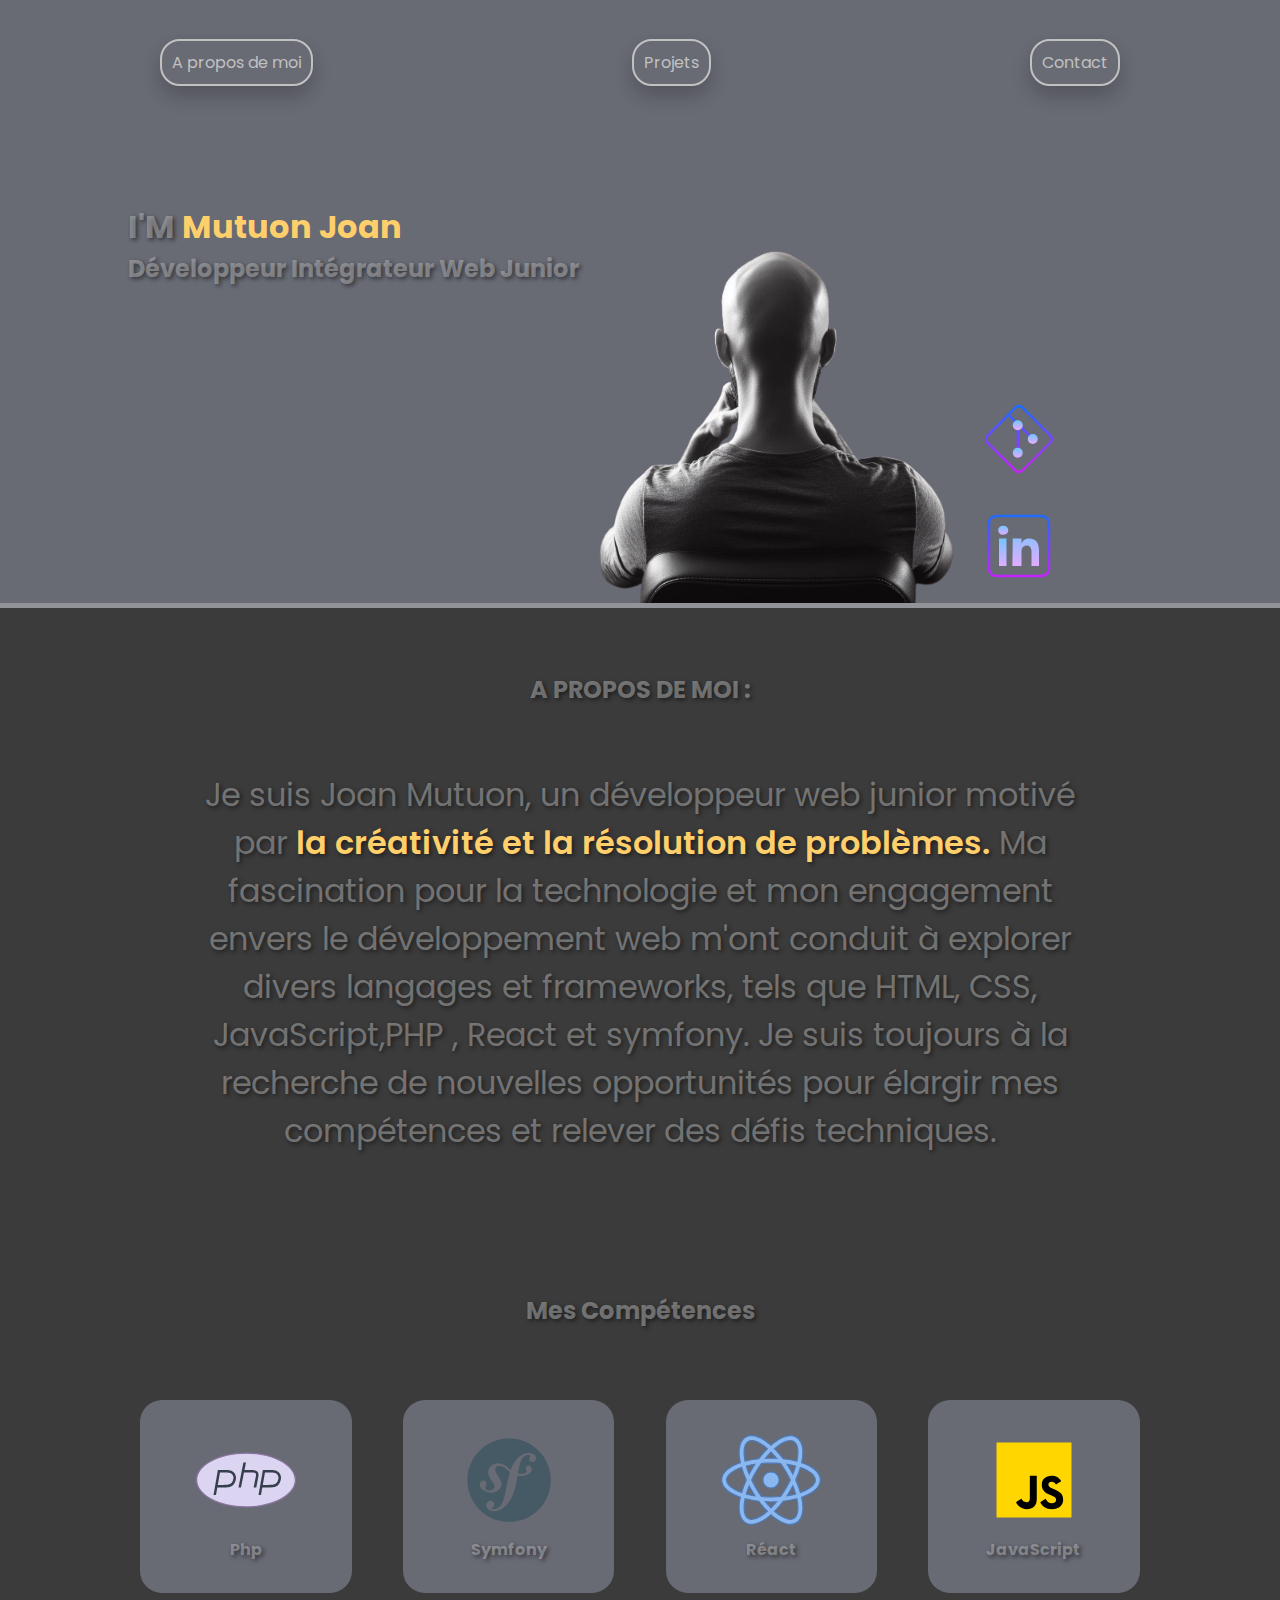
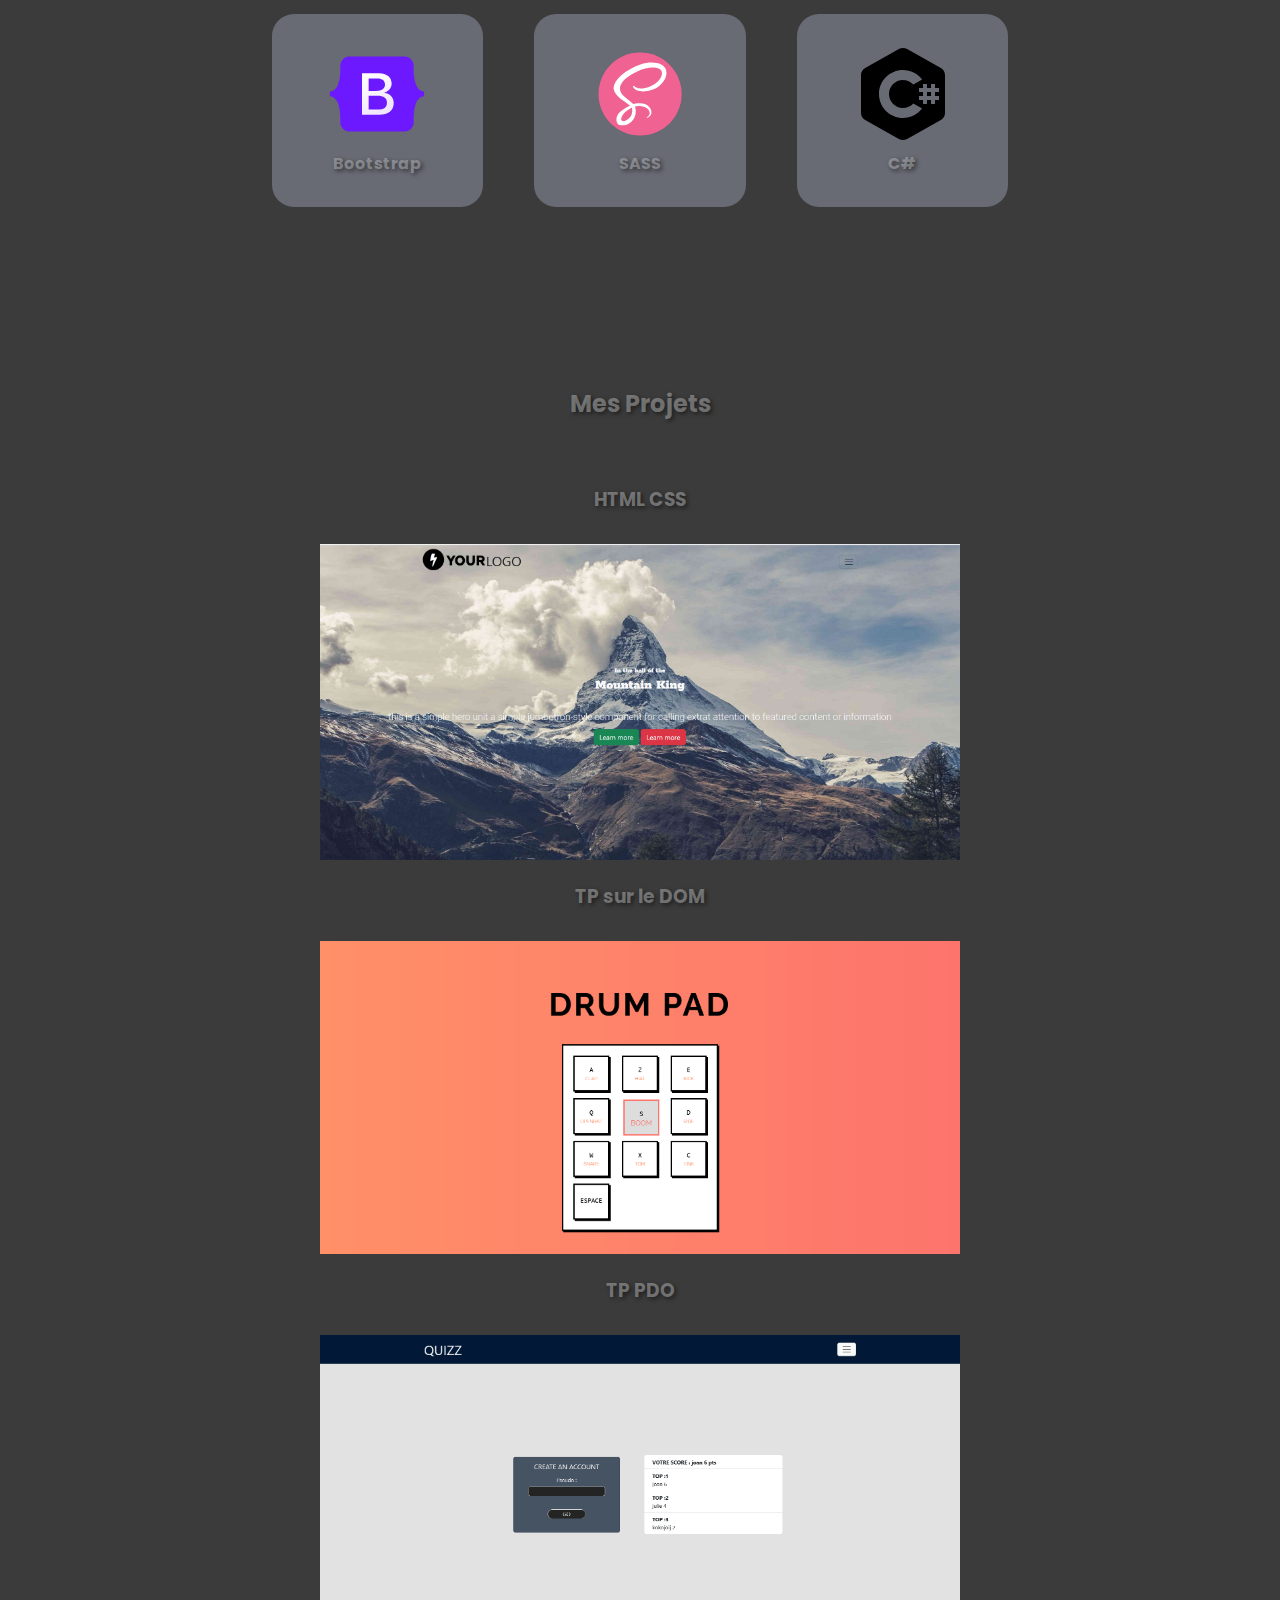
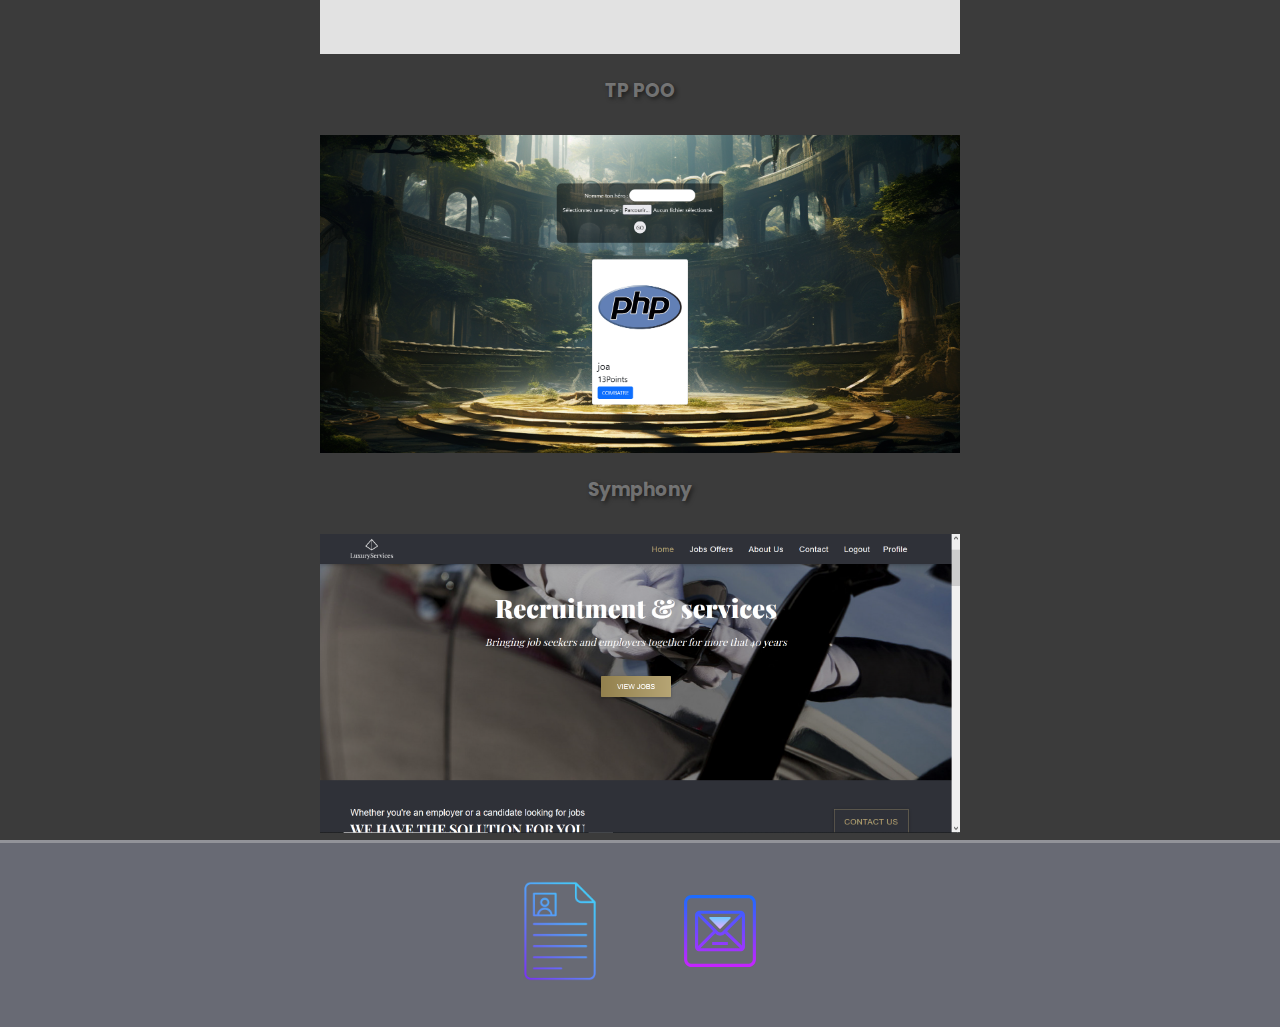
==== commit ba719e03: "correction" ====
--- a/index.html
+++ b/index.html
@@ -193,7 +193,7 @@
             d="M24.072,4.072c-11.046,0-20,8.954-20,20c0,11.046,8.954,20,20,20c11.046,0,20-8.954,20-20 C44.072,13.026,35.118,4.072,24.072,4.072z M35.416,15.322c-0.971,0.034-1.673-0.538-1.673-1.408c0-0.723,0.453-1.191,0.448-1.374 c-0.019-0.547-0.86-0.569-1.089-0.557c-3.15,0.101-3.877,4.096-4.549,7.505l-0.262,1.424c1.814,0.262,3.102-0.06,3.821-0.52 c1.012-0.647-0.14-1.193-0.119-1.948c0.026-0.951,0.888-1.399,1.438-1.415c0.77-0.018,1.566,0.816,1.566,1.897 c0,1.321-2.133,3.22-5.69,3.144c-0.434-0.01-0.831-0.04-1.205-0.083l-0.706,3.803c-0.601,2.766-1.4,6.546-4.256,9.844 c-2.453,2.876-4.943,3.324-6.059,3.36c-2.086,0.071-3.992-1.212-4.041-2.675c-0.048-1.419,1.161-2.351,1.997-2.351 c1.221,0,1.928,0.888,1.959,1.807c0.028,0.775-0.383,1.017-0.654,1.163c-0.182,0.144-0.456,0.29-0.446,0.61 c0.007,0.137,0.156,0.451,0.619,0.436c0.882-0.03,1.775-0.254,2.446-0.737c2.032-1.67,2.782-4.403,3.807-9.701l0.215-1.283 c0.349-1.724,0.9-4.08,1.491-5.993c-1.433-1.064-2.26-2.337-4.187-2.852c-1.321-0.353-1.918-0.24-2.484,0.466 c-0.301,0.375-0.405,0.801-0.405,1.215c0,1.59,3.099,4.722,3.099,6.62c0,0.224-0.026,0.454-0.068,0.694 c-0.428,2.498-3.446,4.415-7.014,3.333c-3.045-0.927-3.713-3.079-3.346-4.252c0.322-1.03,1.291-1.377,2.104-1.132 c0.87,0.265,1.25,1.368,0.921,2.29c-0.03,0.083-0.042,0.114-0.134,0.306c-0.101,0.22-0.288,0.414-0.369,0.672 c-0.197,0.628,0.678,1.074,1.287,1.26c1.363,0.414,2.691-0.289,3.03-1.376c0.312-0.999-0.14-1.696-0.407-1.964 c0,0-2.527-3.272-2.527-5.082c0-0.395,0.037-0.808,0.169-1.23c0.245-0.781,0.758-1.612,1.505-2.162 c1.575-1.158,3.132-1.302,4.764-0.84c2.11,0.6,3.093,1.93,4.408,2.993c0.736-2.128,1.539-3.637,3.074-5.394 c1.384-1.603,3.247-2.762,5.378-2.836c2.13-0.068,3.676,0.892,3.73,2.4C37.025,14.042,36.715,15.28,35.416,15.322z">
           </path>
         </svg>
-        <h4>Symphony</h4>
+        <h4>Symfony</h4>
       </div>
       
       <div>
@@ -203,14 +203,14 @@
           <path fill="#4e7ab5"
             d="M40,47c-3.859,0-7-3.14-7-7s3.141-7,7-7s7,3.14,7,7S43.859,47,40,47z M40,34c-3.309,0-6,2.691-6,6 s2.691,6,6,6s6-2.691,6-6S43.309,34,40,34z">
           </path>
-          <svg>
+          <g>
             <path fill="#8bb7f0"
               d="M24.474,75.503c-1.711,0-3.269-0.392-4.632-1.164c-2.28-1.293-3.856-3.521-4.686-6.62 c-0.965-3.607-0.85-8.398,0.332-13.878C5.956,50.562,0.5,45.531,0.5,40c0-5.532,5.455-10.562,14.987-13.84 c-1.182-5.481-1.298-10.272-0.333-13.879c0.83-3.1,2.406-5.328,4.685-6.62c1.362-0.772,2.921-1.164,4.632-1.164 c4.388,0,9.891,2.73,15.531,7.698c5.64-4.963,11.141-7.691,15.524-7.691c1.711,0,3.269,0.392,4.632,1.164 c2.277,1.291,3.854,3.515,4.684,6.611c0.966,3.606,0.85,8.398-0.333,13.88C74.043,29.437,79.5,34.468,79.5,40 s-5.457,10.563-14.991,13.842c1.182,5.481,1.298,10.272,0.332,13.878c-0.83,3.097-2.405,5.321-4.68,6.612 c-1.364,0.772-2.923,1.164-4.633,1.164c-4.386,0-9.889-2.728-15.527-7.689C34.361,72.774,28.859,75.503,24.474,75.503z M19.337,55.006c-0.991,4.717-1.102,8.747-0.316,11.679c0.542,2.026,1.481,3.431,2.794,4.175c0.753,0.427,1.648,0.644,2.659,0.644 c3.394,0,7.862-2.282,12.621-6.437c-2.385-2.402-4.713-5.121-6.928-8.091C26.336,56.56,22.696,55.898,19.337,55.006z M42.906,65.065c4.758,4.151,9.227,6.431,12.621,6.432c1.011,0,1.906-0.217,2.661-0.644c1.309-0.742,2.246-2.144,2.787-4.167 c0.786-2.934,0.676-6.963-0.315-11.679c-3.362,0.892-7.003,1.554-10.833,1.97C47.613,59.947,45.288,62.665,42.906,65.065z M35.566,57.393c1.452,1.776,2.938,3.433,4.434,4.94c1.492-1.506,2.979-3.163,4.43-4.94C42.939,57.464,41.454,57.5,40,57.5 C38.545,57.5,37.059,57.464,35.566,57.393z M32.349,53.179C34.844,53.392,37.417,53.5,40,53.5c2.585,0,5.155-0.108,7.646-0.32 c1.486-2.084,2.903-4.268,4.214-6.495c1.268-2.155,2.461-4.404,3.547-6.686c-1.083-2.276-2.275-4.524-3.546-6.684 c-1.308-2.222-2.725-4.406-4.215-6.495C45.157,26.608,42.587,26.5,40,26.5c-2.588,0-5.159,0.108-7.647,0.321 c-1.49,2.086-2.909,4.27-4.219,6.495c-1.27,2.159-2.462,4.407-3.546,6.686c1.082,2.274,2.274,4.522,3.545,6.684 C29.437,48.901,30.854,51.084,32.349,53.179z M57.491,44.779c-0.706,1.346-1.438,2.666-2.185,3.934 c-0.753,1.282-1.554,2.568-2.386,3.836c2.374-0.366,4.645-0.835,6.771-1.4C59.101,49.1,58.362,46.963,57.491,44.779z M20.304,51.148c2.127,0.564,4.397,1.034,6.768,1.4c-0.837-1.276-1.638-2.563-2.386-3.835c-0.745-1.267-1.478-2.585-2.183-3.931 C21.636,46.956,20.898,49.091,20.304,51.148z M59.816,40c1.528,3.391,2.773,6.743,3.708,9.977C70.926,47.373,75.5,43.574,75.5,40 s-4.574-7.373-11.976-9.977C62.591,33.257,61.345,36.609,59.816,40z M16.472,30.025C9.073,32.628,4.5,36.427,4.5,40 c0,3.574,4.573,7.373,11.974,9.976c0.934-3.235,2.179-6.587,3.705-9.974C18.652,36.614,17.407,33.262,16.472,30.025z M20.303,28.852c0.594,2.054,1.332,4.19,2.2,6.368c0.704-1.342,1.436-2.661,2.184-3.932c0.752-1.279,1.553-2.565,2.388-3.836 C24.701,27.817,22.431,28.287,20.303,28.852z M52.922,27.451c0.837,1.277,1.638,2.563,2.386,3.837 c0.746,1.267,1.479,2.586,2.185,3.932c0.869-2.177,1.607-4.313,2.201-6.369C57.564,28.286,55.294,27.816,52.922,27.451z M24.471,8.497c-1.011,0-1.905,0.216-2.657,0.644c-1.312,0.744-2.252,2.149-2.795,4.175c-0.785,2.935-0.675,6.964,0.317,11.679 c3.36-0.892,7.002-1.555,10.834-1.971c2.217-2.971,4.545-5.688,6.927-8.088C32.337,10.779,27.866,8.497,24.471,8.497z M49.828,23.023c3.83,0.416,7.471,1.078,10.833,1.97c0.992-4.716,1.103-8.746,0.316-11.68c-0.542-2.022-1.48-3.424-2.79-4.166 c-0.754-0.427-1.649-0.644-2.661-0.644c-3.393,0-7.86,2.281-12.619,6.433C45.287,17.335,47.613,20.053,49.828,23.023z M40,22.5 c1.454,0,2.939,0.036,4.431,0.107c-1.45-1.774-2.936-3.43-4.429-4.938c-1.497,1.51-2.982,3.166-4.432,4.938 C37.061,22.536,38.546,22.5,40,22.5z">
             </path>
             <path fill="#4e7ab5"
               d="M24.471,4.997c4.494,0,9.996,2.91,15.532,7.867c5.535-4.953,11.034-7.86,15.524-7.86 c1.623,0,3.099,0.37,4.386,1.099c2.156,1.222,3.652,3.343,4.446,6.306c1.077,3.917,0.851,8.74-0.434,14.08 C73.147,29.57,79,34.431,79,40s-5.853,10.43-15.076,13.512c1.341,5.773,1.566,10.726,0.434,14.079 c-0.794,2.962-2.289,5.084-4.443,6.306C58.626,74.627,57.455,75,55.833,75c-0.001,0-0.416,0-0.417,0 c-4.492,0-9.882-2.91-15.416-7.861c-5.535,4.956-11.035,7.864-15.527,7.864c-1.623,0-3.099-0.37-4.386-1.099 c-2.158-1.225-3.655-3.349-4.448-6.314c-1.19-3.717-0.95-8.603,0.434-14.079C6.852,50.429,1,45.569,1,40 c0-5.568,5.852-10.429,15.072-13.511C15.385,23.43,14.946,20.59,14.931,18c-0.012-2.046,0.267-3.949,0.707-5.59 c0.794-2.966,2.29-5.09,4.448-6.314C21.372,5.366,22.848,4.997,24.471,4.997 M18.958,25.614c3.477-0.955,7.338-1.677,11.483-2.117 c2.382-3.21,4.875-6.096,7.386-8.584c-4.872-4.346-9.616-6.917-13.356-6.917c-1.099,0-2.075,0.238-2.904,0.709 c-1.433,0.813-2.452,2.32-3.031,4.481C17.678,16.388,17.873,20.716,18.958,25.614 M61.039,25.613 c1.085-4.898,1.28-9.227,0.422-12.429c-0.578-2.157-1.597-3.661-3.027-4.472c-0.83-0.471-1.809-0.709-2.907-0.709 c-3.737,0-8.478,2.568-13.349,6.91c2.51,2.488,5,5.374,7.38,8.583C53.701,23.936,57.562,24.658,61.039,25.613 M34.477,23.166 c1.802-0.107,3.609-0.2,5.488-0.2c1.879,0,3.755,0.094,5.557,0.2c-1.808-2.279-3.664-4.361-5.521-6.204 C38.144,18.805,36.287,20.887,34.477,23.166 M40,54c2.761,0,5.404-0.121,7.918-0.342c1.519-2.117,2.988-4.365,4.372-6.719 c1.353-2.299,2.577-4.626,3.67-6.939c-1.093-2.313-2.317-4.639-3.669-6.937c-1.385-2.355-2.853-4.602-4.373-6.719 C45.405,26.121,42.762,26,40,26s-5.406,0.121-7.92,0.343c-1.521,2.117-2.991,4.365-4.376,6.719 c-1.352,2.299-2.576,4.626-3.669,6.939c1.093,2.313,2.316,4.639,3.668,6.937c1.385,2.354,2.854,4.602,4.374,6.719 C34.592,53.879,37.237,54,40,54 M57.546,36.413c1.125-2.709,2.056-5.369,2.766-7.913c-2.553-0.702-5.373-1.282-8.428-1.707 c1.028,1.527,2.029,3.11,2.992,4.748C55.83,33.16,56.717,34.788,57.546,36.413 M22.449,36.414c0.828-1.625,1.716-3.253,2.668-4.873 c0.964-1.638,1.966-3.22,2.995-4.747c-3.055,0.424-5.875,1.005-8.428,1.707C20.394,31.045,21.325,33.704,22.449,36.414 M63.188,50.622C71.264,47.886,76,43.866,76,40s-4.736-7.886-12.812-10.622c-0.953,3.405-2.269,6.983-3.92,10.621 C60.919,43.638,62.235,47.216,63.188,50.622 M16.81,50.621c0.952-3.404,2.267-6.982,3.918-10.619 c-1.651-3.638-2.967-7.217-3.919-10.622C8.734,32.116,4,36.135,4,40C4,43.866,8.735,47.885,16.81,50.621 M51.884,53.207 c3.055-0.424,5.875-1.004,8.428-1.707c-0.711-2.544-1.642-5.204-2.766-7.914c-0.829,1.625-1.717,3.253-2.67,4.873 C53.913,50.097,52.912,51.68,51.884,53.207 M28.109,53.206c-1.028-1.527-2.029-3.109-2.993-4.746 c-0.952-1.619-1.839-3.246-2.667-4.87c-1.124,2.708-2.054,5.367-2.764,7.91C22.237,52.201,25.056,52.781,28.109,53.206 M24.474,72.003c3.739,0,8.481-2.57,13.352-6.914c-2.513-2.489-5.005-5.376-7.388-8.587c-4.143-0.439-8.002-1.161-11.478-2.116 c-1.084,4.898-1.279,9.226-0.422,12.428c0.578,2.16,1.598,3.667,3.03,4.48C22.396,71.765,23.375,72.003,24.474,72.003 M55.527,71.997L55.527,71.997c1.099,0,2.076-0.238,2.907-0.709c1.43-0.811,2.447-2.315,3.024-4.473 c0.858-3.203,0.663-7.531-0.421-12.428c-3.477,0.955-7.337,1.677-11.481,2.116c-2.38,3.21-4.871,6.096-7.381,8.585 C47.046,69.428,51.788,71.996,55.527,71.997 M40,63.04c1.857-1.844,3.713-3.927,5.522-6.206c-1.801,0.107-3.559,0.333-5.439,0.333 c-1.881,0-3.807-0.226-5.609-0.333C36.284,59.114,38.142,61.197,40,63.04 M24.116,4.072c-1.799,0-3.085,0.338-4.523,1.153 c-2.399,1.361-4.055,3.691-4.921,6.926c-0.96,3.587-0.877,8.302,0.236,13.681C5.419,29.189,0,34.325,0,40 c0,5.676,5.42,10.811,14.909,14.168c-1.113,5.379-1.196,10.094-0.235,13.681c0.865,3.233,2.52,5.563,4.921,6.926 c1.44,0.816,3.17,1.163,4.968,1.163c4.487,0,9.753-2.535,15.438-7.466c5.684,4.926,11.039,7.524,15.525,7.525 c1.799,0,3.441-0.413,4.881-1.229c2.397-1.359,4.051-3.686,4.916-6.917c0.961-3.588,0.878-8.303-0.235-13.681 C74.579,50.812,80,45.676,80,40s-5.42-10.812-14.911-14.169c1.114-5.38,1.196-10.095,0.235-13.682 c-0.866-3.231-2.521-5.558-4.919-6.917c-1.439-0.815-3.081-1.229-4.879-1.229c-4.485,0-9.839,2.599-15.524,7.527 c-5.686-4.932-11.066-7.461-15.554-7.461L24.116,4.072z M19.72,24.377c-0.462-2.324-0.772-4.502-0.789-6.412 c-0.015-1.72,0.221-3.217,0.57-4.521c0.507-1.892,1.368-3.194,2.559-3.87c0.676-0.384,1.5-0.644,2.423-0.644 c3.181,0,7.367,2.178,11.883,6.034c-2.221,2.273-4.392,4.819-6.466,7.585C26.315,22.949,22.897,23.562,19.72,24.377L19.72,24.377z M43.638,14.966c4.515-3.853,8.711-5.963,11.888-5.963c0.924,0,1.737,0.195,2.414,0.579c1.189,0.674,2.049,1.973,2.555,3.861 c0.874,2.818,0.761,6.564-0.218,10.933c-3.177-0.814-6.594-1.428-10.178-1.826C48.026,19.785,45.857,17.239,43.638,14.966 L43.638,14.966z M36.673,22.06c1.096-1.3,2.209-2.53,3.328-3.678c1.119,1.148,2.231,2.378,3.326,3.678 C42.208,22.02,41.095,22,40,22S37.793,22.02,36.673,22.06L36.673,22.06z M32.625,27.3c2.405-0.199,4.883-0.341,7.375-0.341 c2.491,0,4.969,0.142,7.373,0.341c1.432,2.019,2.796,4.126,4.056,6.269c1.222,2.078,2.373,4.239,3.423,6.43 c-1.051,2.192-2.202,4.354-3.424,6.432c-1.261,2.144-2.624,4.25-4.056,6.269c-2.403,0.199-4.881,0.466-7.372,0.466 c-2.493,0-4.972-0.268-7.378-0.467c-1.433-2.018-2.797-4.125-4.058-6.269c-1.222-2.077-2.372-4.238-3.422-6.43 c1.05-2.192,2.201-4.354,3.423-6.432C29.827,31.425,31.192,29.318,32.625,27.3L32.625,27.3z M57.422,34.024 c-0.549-1.018-1.112-2.018-1.683-2.99c-0.57-0.969-1.167-1.942-1.785-2.909c1.774,0.302,3.485,0.663,5.114,1.08 C58.601,30.771,58.05,32.383,57.422,34.024L57.422,34.024z M20.928,29.205c1.629-0.417,3.34-0.778,5.114-1.08 c-0.619,0.967-1.216,1.94-1.786,2.908c-0.571,0.972-1.134,1.972-1.683,2.99C21.945,32.384,21.395,30.772,20.928,29.205 L20.928,29.205z M60.365,39.999c1.415-3.162,2.587-6.292,3.49-9.326C70.758,33.192,75,36.721,75,40s-4.242,6.808-11.145,9.327 C62.951,46.292,61.78,43.161,60.365,39.999L60.365,39.999z M16.142,49.326C9.241,46.807,5,43.278,5,40s4.241-6.807,11.141-9.326 c0.903,3.035,2.074,6.165,3.489,9.327C18.216,43.162,17.045,46.292,16.142,49.326L16.142,49.326z M53.953,51.876 c0.618-0.968,1.216-1.941,1.785-2.909c0.572-0.972,1.135-1.973,1.684-2.991c0.628,1.641,1.178,3.254,1.646,4.821 C57.438,51.212,55.727,51.574,53.953,51.876L53.953,51.876z M20.929,50.795c0.467-1.566,1.017-3.177,1.644-4.816 c0.548,1.017,1.111,2.017,1.682,2.988c0.569,0.968,1.166,1.94,1.785,2.908C24.267,51.572,22.557,51.211,20.929,50.795 L20.929,50.795z M24.474,71.003c-0.924,0-1.736-0.195-2.413-0.579c-1.19-0.676-2.051-1.977-2.557-3.869 c-0.831-2.845-0.737-6.592,0.218-10.933c3.176,0.814,6.592,1.428,10.175,1.826c2.075,2.766,4.246,5.313,6.468,7.588 C31.85,68.893,27.653,71.004,24.474,71.003L24.474,71.003L24.474,71.003z M50.098,57.45c3.584-0.399,7.001-1.012,10.178-1.826 c1.105,4.74,1.192,8.518,0.217,10.932c-0.505,1.889-1.364,3.188-2.552,3.861c-0.678,0.384-1.49,0.579-2.413,0.579v1l-0.001-1 c-3.18,0-7.377-2.11-11.891-5.961C45.856,62.762,48.025,60.216,50.098,57.45L50.098,57.45z M40,61.62 c-1.12-1.148-2.234-2.379-3.33-3.68C37.79,57.98,38.904,58,40,58c1.095,0,2.208-0.02,3.327-0.06 C42.232,59.241,41.119,60.472,40,61.62L40,61.62z">
             </path>
-          </svgg>
+          </g>
         </svg>
         <h4>Réact</h4>
       </div>
@@ -274,84 +274,37 @@
 
       <div class="project-icon">
 
-        <div id="carouselExample" class="carousel slide">
-          
-          <div class="carousel-inner">
-            <div class="carousel-item active">
-              
-
-              <a href="https://joan-the.moutain.projets.garage404.com/" target="_blank" rel="noopener noreferrer">
-                <div>
-                  <h3>HTML CSS</h3>
-                  <img src="./img/mountain-king-htmlcss.png" alt="tp mountain" width="100%">
-      
-                </div>
-              </a>
-
-
-
-            </div>
-            <div class="carousel-item">
-              
-
-              <a href="https://drump-pad.projets.garage404.com/" target="_blank" rel="noopener noreferrer">
-                <div>
-                  <h3> TP sur le DOM</h3>
-                  <img src="./img/drum-pad.png" alt="" width="100%">
-                </div>
-              </a>
-
-
-
-            </div>
-            <div class="carousel-item">
-              
-
-              <a href="https://joan-tpqizz.projets.garage404.com/" target="_blank" rel="noopener noreferrer">
-                <div>
-                  <h3>TP PDO</h3>
-                  <img src="./img/tp-quizz-pdo.png" alt="jeux quizz" width="100%">
-                </div>
-              </a>
-
-
-
-            </div>
-            <div class="carousel-item">
-              
-
-              <a href="https://joan-tp-combat.projets.garage404.com/" target="_blank" rel="noopener noreferrer">
-                <div>
-                  <h3>TP POO</h3>
-                  <img src="./img/tp-combat-poo.png" alt="jeux de combat" width="100%">
-      
-                </div>
-              </a>
-
-
-
-            </div>
-          
-          </div>
-          <button class="carousel-control-prev" type="button" data-bs-target="#carouselExample" data-bs-slide="prev">
-            <span class="carousel-control-prev-icon" aria-hidden="true"></span>
-            <span class="visually-hidden">Previous</span>
-          </button>
-          <button class="carousel-control-next" type="button" data-bs-target="#carouselExample" data-bs-slide="next">
-            <span class="carousel-control-next-icon" aria-hidden="true"></span>
-            <span class="visually-hidden">Next</span>
-          </button>
-        </div>
-
-        
-
-        
-        
-        
+        <a href="https://joan-the.moutain.projets.garage404.com/" target="_blank" rel="noopener noreferrer">
+          <div>
+            <h3>HTML CSS</h3>
+            <img src="./img/mountain-king-htmlcss.png" alt="tp mountain" width="100%">
+
+          </div>
+        </a>
+
+        <a href="https://drump-pad.projets.garage404.com/" target="_blank" rel="noopener noreferrer">
+          <div>
+            <h3> TP sur le DOM</h3>
+            <img src="./img/drum-pad.png" alt="" width="100%">
+          </div>
+        </a>
+        <a href="https://joan-tpqizz.projets.garage404.com/" target="_blank" rel="noopener noreferrer">
+          <div>
+            <h3>TP PDO</h3>
+            <img src="./img/tp-quizz-pdo.png" alt="jeux quizz" width="100%">
+          </div>
+        </a>
+        <a href="https://joan-tp-combat.projets.garage404.com/" target="_blank" rel="noopener noreferrer">
+          <div>
+            <h3>TP POO</h3>
+            <img src="./img/tp-combat-poo.png" alt="jeux de combat" width="100%">
+
+          </div>
+        </a>
         <a href="https://joan-luxury.projets.garage404.com/" target="_blank" rel="noopener noreferrer">
           <div>
             <h3>Symphony</h3>
-            <img src="./img/luxury-service.png" alt="site de job de luxe" width="100%" class="mb-5">
+            <img src="./img/luxury-service.png" alt="site de job de luxe" width="100%">
 
           </div>
         </a>
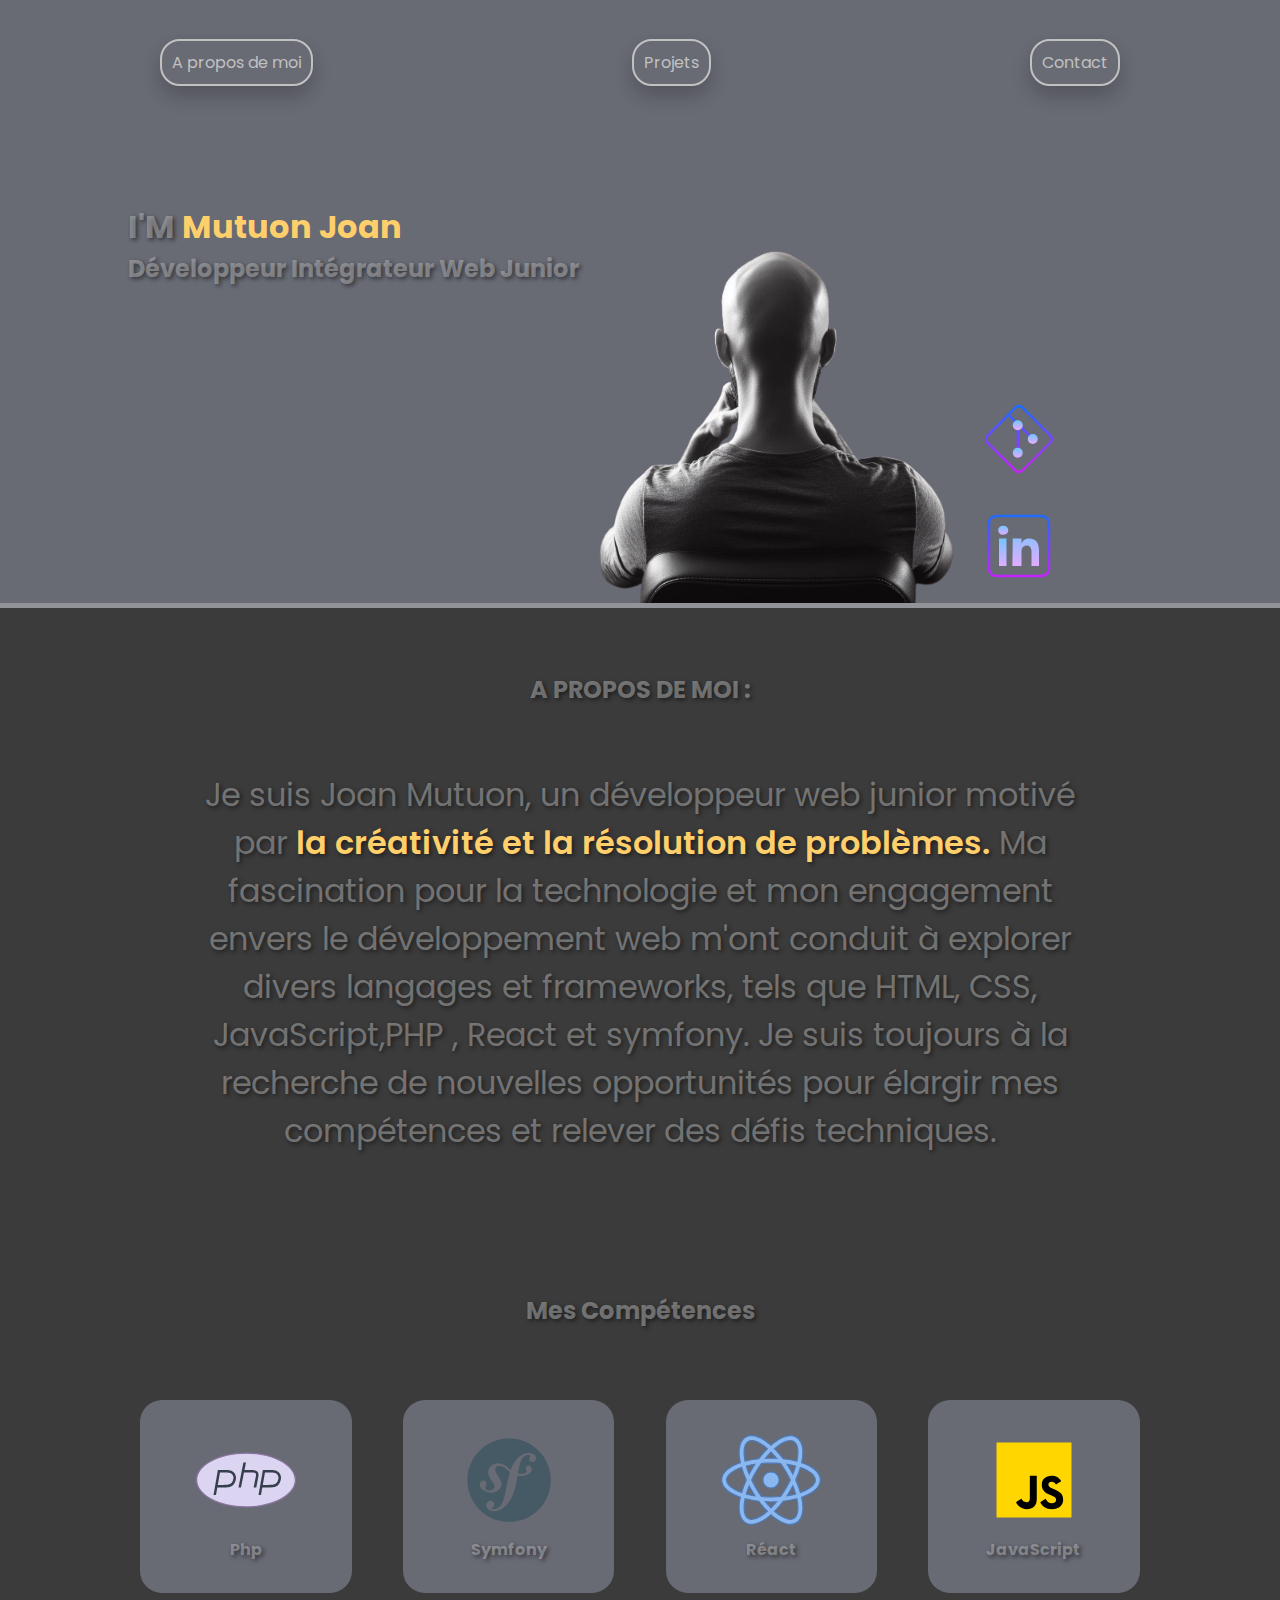
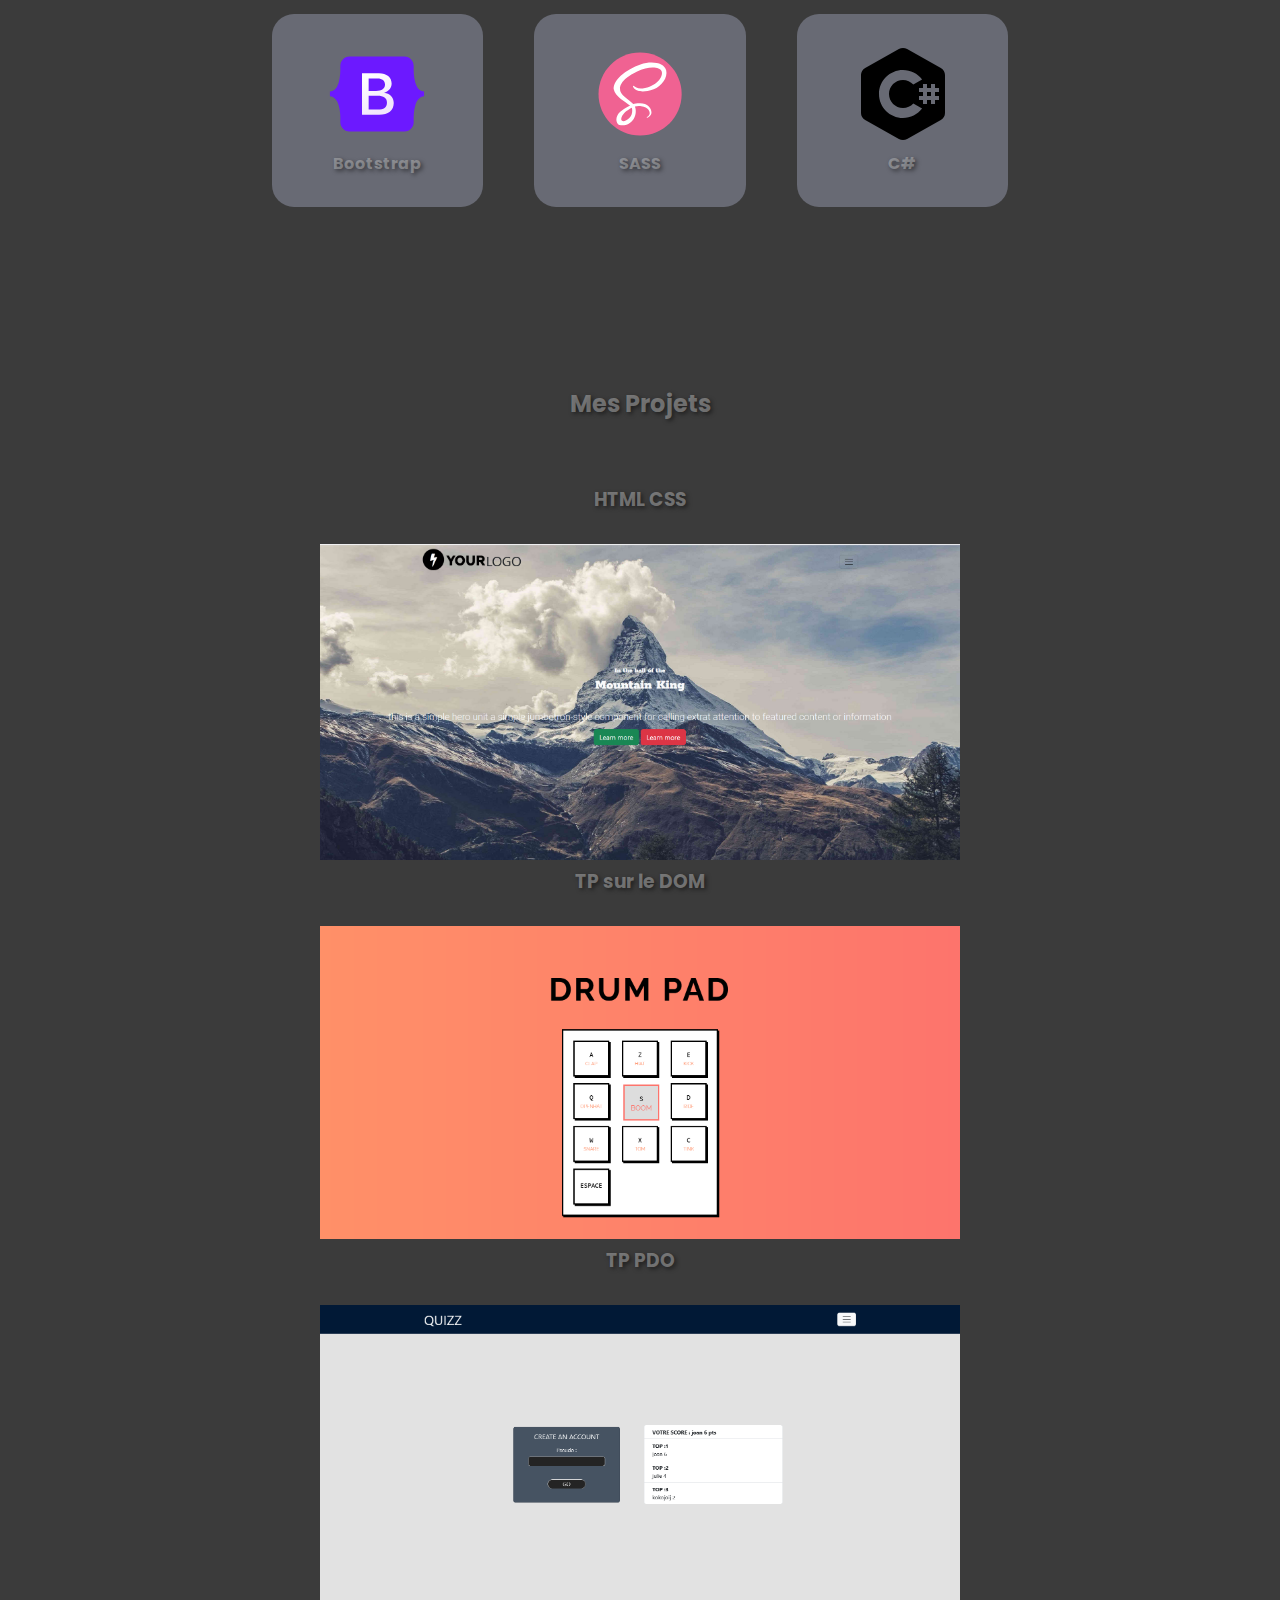
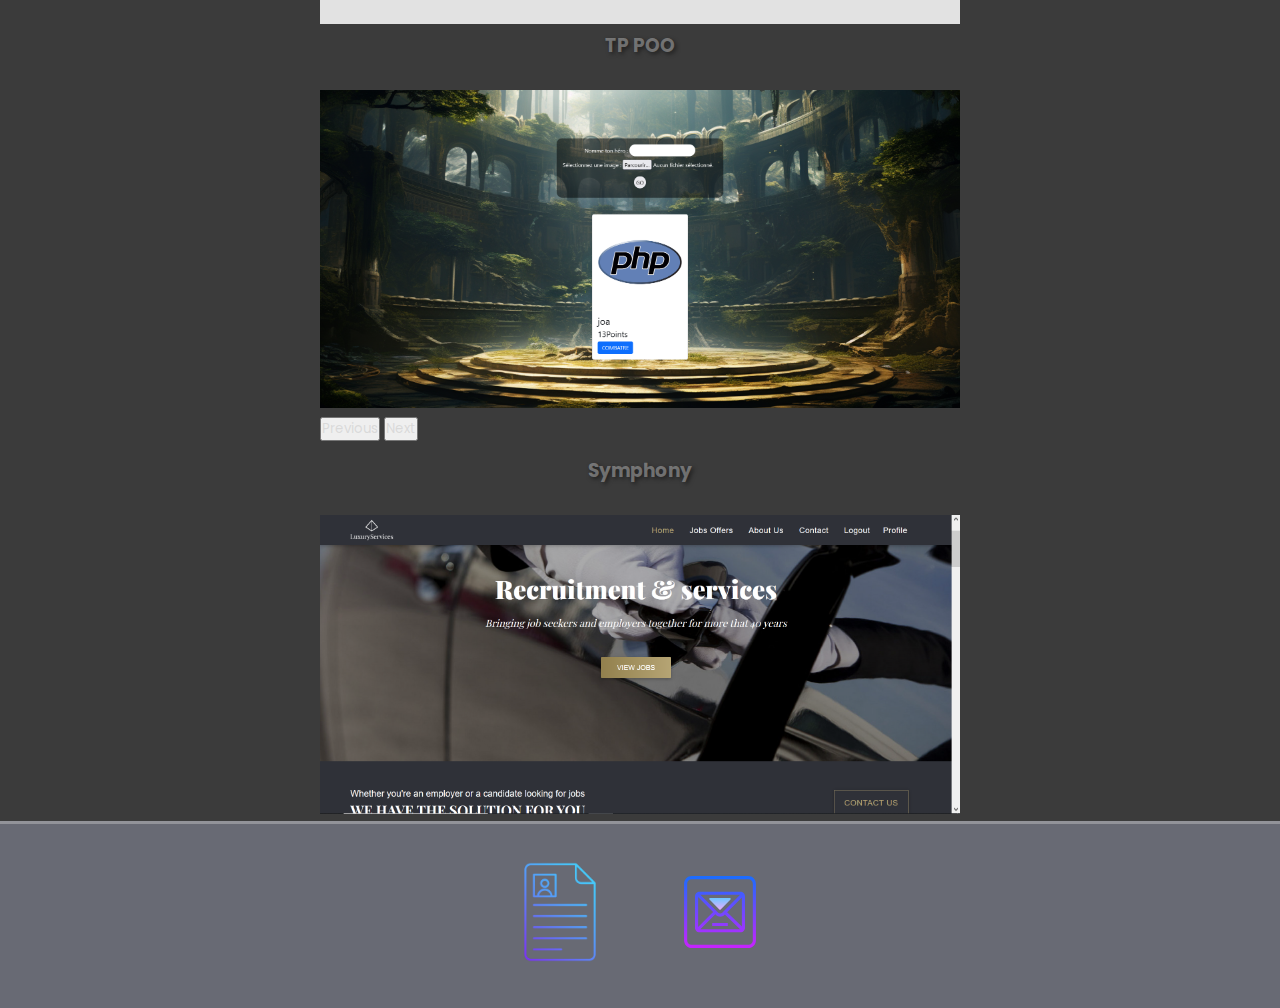
==== commit d0d2e2b0: "Merge branch 'master' of https://github.com/octador/Portfolio" ====
--- a/index.html
+++ b/index.html
@@ -203,14 +203,14 @@
           <path fill="#4e7ab5"
             d="M40,47c-3.859,0-7-3.14-7-7s3.141-7,7-7s7,3.14,7,7S43.859,47,40,47z M40,34c-3.309,0-6,2.691-6,6 s2.691,6,6,6s6-2.691,6-6S43.309,34,40,34z">
           </path>
-          <g>
+          <svg>
             <path fill="#8bb7f0"
               d="M24.474,75.503c-1.711,0-3.269-0.392-4.632-1.164c-2.28-1.293-3.856-3.521-4.686-6.62 c-0.965-3.607-0.85-8.398,0.332-13.878C5.956,50.562,0.5,45.531,0.5,40c0-5.532,5.455-10.562,14.987-13.84 c-1.182-5.481-1.298-10.272-0.333-13.879c0.83-3.1,2.406-5.328,4.685-6.62c1.362-0.772,2.921-1.164,4.632-1.164 c4.388,0,9.891,2.73,15.531,7.698c5.64-4.963,11.141-7.691,15.524-7.691c1.711,0,3.269,0.392,4.632,1.164 c2.277,1.291,3.854,3.515,4.684,6.611c0.966,3.606,0.85,8.398-0.333,13.88C74.043,29.437,79.5,34.468,79.5,40 s-5.457,10.563-14.991,13.842c1.182,5.481,1.298,10.272,0.332,13.878c-0.83,3.097-2.405,5.321-4.68,6.612 c-1.364,0.772-2.923,1.164-4.633,1.164c-4.386,0-9.889-2.728-15.527-7.689C34.361,72.774,28.859,75.503,24.474,75.503z M19.337,55.006c-0.991,4.717-1.102,8.747-0.316,11.679c0.542,2.026,1.481,3.431,2.794,4.175c0.753,0.427,1.648,0.644,2.659,0.644 c3.394,0,7.862-2.282,12.621-6.437c-2.385-2.402-4.713-5.121-6.928-8.091C26.336,56.56,22.696,55.898,19.337,55.006z M42.906,65.065c4.758,4.151,9.227,6.431,12.621,6.432c1.011,0,1.906-0.217,2.661-0.644c1.309-0.742,2.246-2.144,2.787-4.167 c0.786-2.934,0.676-6.963-0.315-11.679c-3.362,0.892-7.003,1.554-10.833,1.97C47.613,59.947,45.288,62.665,42.906,65.065z M35.566,57.393c1.452,1.776,2.938,3.433,4.434,4.94c1.492-1.506,2.979-3.163,4.43-4.94C42.939,57.464,41.454,57.5,40,57.5 C38.545,57.5,37.059,57.464,35.566,57.393z M32.349,53.179C34.844,53.392,37.417,53.5,40,53.5c2.585,0,5.155-0.108,7.646-0.32 c1.486-2.084,2.903-4.268,4.214-6.495c1.268-2.155,2.461-4.404,3.547-6.686c-1.083-2.276-2.275-4.524-3.546-6.684 c-1.308-2.222-2.725-4.406-4.215-6.495C45.157,26.608,42.587,26.5,40,26.5c-2.588,0-5.159,0.108-7.647,0.321 c-1.49,2.086-2.909,4.27-4.219,6.495c-1.27,2.159-2.462,4.407-3.546,6.686c1.082,2.274,2.274,4.522,3.545,6.684 C29.437,48.901,30.854,51.084,32.349,53.179z M57.491,44.779c-0.706,1.346-1.438,2.666-2.185,3.934 c-0.753,1.282-1.554,2.568-2.386,3.836c2.374-0.366,4.645-0.835,6.771-1.4C59.101,49.1,58.362,46.963,57.491,44.779z M20.304,51.148c2.127,0.564,4.397,1.034,6.768,1.4c-0.837-1.276-1.638-2.563-2.386-3.835c-0.745-1.267-1.478-2.585-2.183-3.931 C21.636,46.956,20.898,49.091,20.304,51.148z M59.816,40c1.528,3.391,2.773,6.743,3.708,9.977C70.926,47.373,75.5,43.574,75.5,40 s-4.574-7.373-11.976-9.977C62.591,33.257,61.345,36.609,59.816,40z M16.472,30.025C9.073,32.628,4.5,36.427,4.5,40 c0,3.574,4.573,7.373,11.974,9.976c0.934-3.235,2.179-6.587,3.705-9.974C18.652,36.614,17.407,33.262,16.472,30.025z M20.303,28.852c0.594,2.054,1.332,4.19,2.2,6.368c0.704-1.342,1.436-2.661,2.184-3.932c0.752-1.279,1.553-2.565,2.388-3.836 C24.701,27.817,22.431,28.287,20.303,28.852z M52.922,27.451c0.837,1.277,1.638,2.563,2.386,3.837 c0.746,1.267,1.479,2.586,2.185,3.932c0.869-2.177,1.607-4.313,2.201-6.369C57.564,28.286,55.294,27.816,52.922,27.451z M24.471,8.497c-1.011,0-1.905,0.216-2.657,0.644c-1.312,0.744-2.252,2.149-2.795,4.175c-0.785,2.935-0.675,6.964,0.317,11.679 c3.36-0.892,7.002-1.555,10.834-1.971c2.217-2.971,4.545-5.688,6.927-8.088C32.337,10.779,27.866,8.497,24.471,8.497z M49.828,23.023c3.83,0.416,7.471,1.078,10.833,1.97c0.992-4.716,1.103-8.746,0.316-11.68c-0.542-2.022-1.48-3.424-2.79-4.166 c-0.754-0.427-1.649-0.644-2.661-0.644c-3.393,0-7.86,2.281-12.619,6.433C45.287,17.335,47.613,20.053,49.828,23.023z M40,22.5 c1.454,0,2.939,0.036,4.431,0.107c-1.45-1.774-2.936-3.43-4.429-4.938c-1.497,1.51-2.982,3.166-4.432,4.938 C37.061,22.536,38.546,22.5,40,22.5z">
             </path>
             <path fill="#4e7ab5"
               d="M24.471,4.997c4.494,0,9.996,2.91,15.532,7.867c5.535-4.953,11.034-7.86,15.524-7.86 c1.623,0,3.099,0.37,4.386,1.099c2.156,1.222,3.652,3.343,4.446,6.306c1.077,3.917,0.851,8.74-0.434,14.08 C73.147,29.57,79,34.431,79,40s-5.853,10.43-15.076,13.512c1.341,5.773,1.566,10.726,0.434,14.079 c-0.794,2.962-2.289,5.084-4.443,6.306C58.626,74.627,57.455,75,55.833,75c-0.001,0-0.416,0-0.417,0 c-4.492,0-9.882-2.91-15.416-7.861c-5.535,4.956-11.035,7.864-15.527,7.864c-1.623,0-3.099-0.37-4.386-1.099 c-2.158-1.225-3.655-3.349-4.448-6.314c-1.19-3.717-0.95-8.603,0.434-14.079C6.852,50.429,1,45.569,1,40 c0-5.568,5.852-10.429,15.072-13.511C15.385,23.43,14.946,20.59,14.931,18c-0.012-2.046,0.267-3.949,0.707-5.59 c0.794-2.966,2.29-5.09,4.448-6.314C21.372,5.366,22.848,4.997,24.471,4.997 M18.958,25.614c3.477-0.955,7.338-1.677,11.483-2.117 c2.382-3.21,4.875-6.096,7.386-8.584c-4.872-4.346-9.616-6.917-13.356-6.917c-1.099,0-2.075,0.238-2.904,0.709 c-1.433,0.813-2.452,2.32-3.031,4.481C17.678,16.388,17.873,20.716,18.958,25.614 M61.039,25.613 c1.085-4.898,1.28-9.227,0.422-12.429c-0.578-2.157-1.597-3.661-3.027-4.472c-0.83-0.471-1.809-0.709-2.907-0.709 c-3.737,0-8.478,2.568-13.349,6.91c2.51,2.488,5,5.374,7.38,8.583C53.701,23.936,57.562,24.658,61.039,25.613 M34.477,23.166 c1.802-0.107,3.609-0.2,5.488-0.2c1.879,0,3.755,0.094,5.557,0.2c-1.808-2.279-3.664-4.361-5.521-6.204 C38.144,18.805,36.287,20.887,34.477,23.166 M40,54c2.761,0,5.404-0.121,7.918-0.342c1.519-2.117,2.988-4.365,4.372-6.719 c1.353-2.299,2.577-4.626,3.67-6.939c-1.093-2.313-2.317-4.639-3.669-6.937c-1.385-2.355-2.853-4.602-4.373-6.719 C45.405,26.121,42.762,26,40,26s-5.406,0.121-7.92,0.343c-1.521,2.117-2.991,4.365-4.376,6.719 c-1.352,2.299-2.576,4.626-3.669,6.939c1.093,2.313,2.316,4.639,3.668,6.937c1.385,2.354,2.854,4.602,4.374,6.719 C34.592,53.879,37.237,54,40,54 M57.546,36.413c1.125-2.709,2.056-5.369,2.766-7.913c-2.553-0.702-5.373-1.282-8.428-1.707 c1.028,1.527,2.029,3.11,2.992,4.748C55.83,33.16,56.717,34.788,57.546,36.413 M22.449,36.414c0.828-1.625,1.716-3.253,2.668-4.873 c0.964-1.638,1.966-3.22,2.995-4.747c-3.055,0.424-5.875,1.005-8.428,1.707C20.394,31.045,21.325,33.704,22.449,36.414 M63.188,50.622C71.264,47.886,76,43.866,76,40s-4.736-7.886-12.812-10.622c-0.953,3.405-2.269,6.983-3.92,10.621 C60.919,43.638,62.235,47.216,63.188,50.622 M16.81,50.621c0.952-3.404,2.267-6.982,3.918-10.619 c-1.651-3.638-2.967-7.217-3.919-10.622C8.734,32.116,4,36.135,4,40C4,43.866,8.735,47.885,16.81,50.621 M51.884,53.207 c3.055-0.424,5.875-1.004,8.428-1.707c-0.711-2.544-1.642-5.204-2.766-7.914c-0.829,1.625-1.717,3.253-2.67,4.873 C53.913,50.097,52.912,51.68,51.884,53.207 M28.109,53.206c-1.028-1.527-2.029-3.109-2.993-4.746 c-0.952-1.619-1.839-3.246-2.667-4.87c-1.124,2.708-2.054,5.367-2.764,7.91C22.237,52.201,25.056,52.781,28.109,53.206 M24.474,72.003c3.739,0,8.481-2.57,13.352-6.914c-2.513-2.489-5.005-5.376-7.388-8.587c-4.143-0.439-8.002-1.161-11.478-2.116 c-1.084,4.898-1.279,9.226-0.422,12.428c0.578,2.16,1.598,3.667,3.03,4.48C22.396,71.765,23.375,72.003,24.474,72.003 M55.527,71.997L55.527,71.997c1.099,0,2.076-0.238,2.907-0.709c1.43-0.811,2.447-2.315,3.024-4.473 c0.858-3.203,0.663-7.531-0.421-12.428c-3.477,0.955-7.337,1.677-11.481,2.116c-2.38,3.21-4.871,6.096-7.381,8.585 C47.046,69.428,51.788,71.996,55.527,71.997 M40,63.04c1.857-1.844,3.713-3.927,5.522-6.206c-1.801,0.107-3.559,0.333-5.439,0.333 c-1.881,0-3.807-0.226-5.609-0.333C36.284,59.114,38.142,61.197,40,63.04 M24.116,4.072c-1.799,0-3.085,0.338-4.523,1.153 c-2.399,1.361-4.055,3.691-4.921,6.926c-0.96,3.587-0.877,8.302,0.236,13.681C5.419,29.189,0,34.325,0,40 c0,5.676,5.42,10.811,14.909,14.168c-1.113,5.379-1.196,10.094-0.235,13.681c0.865,3.233,2.52,5.563,4.921,6.926 c1.44,0.816,3.17,1.163,4.968,1.163c4.487,0,9.753-2.535,15.438-7.466c5.684,4.926,11.039,7.524,15.525,7.525 c1.799,0,3.441-0.413,4.881-1.229c2.397-1.359,4.051-3.686,4.916-6.917c0.961-3.588,0.878-8.303-0.235-13.681 C74.579,50.812,80,45.676,80,40s-5.42-10.812-14.911-14.169c1.114-5.38,1.196-10.095,0.235-13.682 c-0.866-3.231-2.521-5.558-4.919-6.917c-1.439-0.815-3.081-1.229-4.879-1.229c-4.485,0-9.839,2.599-15.524,7.527 c-5.686-4.932-11.066-7.461-15.554-7.461L24.116,4.072z M19.72,24.377c-0.462-2.324-0.772-4.502-0.789-6.412 c-0.015-1.72,0.221-3.217,0.57-4.521c0.507-1.892,1.368-3.194,2.559-3.87c0.676-0.384,1.5-0.644,2.423-0.644 c3.181,0,7.367,2.178,11.883,6.034c-2.221,2.273-4.392,4.819-6.466,7.585C26.315,22.949,22.897,23.562,19.72,24.377L19.72,24.377z M43.638,14.966c4.515-3.853,8.711-5.963,11.888-5.963c0.924,0,1.737,0.195,2.414,0.579c1.189,0.674,2.049,1.973,2.555,3.861 c0.874,2.818,0.761,6.564-0.218,10.933c-3.177-0.814-6.594-1.428-10.178-1.826C48.026,19.785,45.857,17.239,43.638,14.966 L43.638,14.966z M36.673,22.06c1.096-1.3,2.209-2.53,3.328-3.678c1.119,1.148,2.231,2.378,3.326,3.678 C42.208,22.02,41.095,22,40,22S37.793,22.02,36.673,22.06L36.673,22.06z M32.625,27.3c2.405-0.199,4.883-0.341,7.375-0.341 c2.491,0,4.969,0.142,7.373,0.341c1.432,2.019,2.796,4.126,4.056,6.269c1.222,2.078,2.373,4.239,3.423,6.43 c-1.051,2.192-2.202,4.354-3.424,6.432c-1.261,2.144-2.624,4.25-4.056,6.269c-2.403,0.199-4.881,0.466-7.372,0.466 c-2.493,0-4.972-0.268-7.378-0.467c-1.433-2.018-2.797-4.125-4.058-6.269c-1.222-2.077-2.372-4.238-3.422-6.43 c1.05-2.192,2.201-4.354,3.423-6.432C29.827,31.425,31.192,29.318,32.625,27.3L32.625,27.3z M57.422,34.024 c-0.549-1.018-1.112-2.018-1.683-2.99c-0.57-0.969-1.167-1.942-1.785-2.909c1.774,0.302,3.485,0.663,5.114,1.08 C58.601,30.771,58.05,32.383,57.422,34.024L57.422,34.024z M20.928,29.205c1.629-0.417,3.34-0.778,5.114-1.08 c-0.619,0.967-1.216,1.94-1.786,2.908c-0.571,0.972-1.134,1.972-1.683,2.99C21.945,32.384,21.395,30.772,20.928,29.205 L20.928,29.205z M60.365,39.999c1.415-3.162,2.587-6.292,3.49-9.326C70.758,33.192,75,36.721,75,40s-4.242,6.808-11.145,9.327 C62.951,46.292,61.78,43.161,60.365,39.999L60.365,39.999z M16.142,49.326C9.241,46.807,5,43.278,5,40s4.241-6.807,11.141-9.326 c0.903,3.035,2.074,6.165,3.489,9.327C18.216,43.162,17.045,46.292,16.142,49.326L16.142,49.326z M53.953,51.876 c0.618-0.968,1.216-1.941,1.785-2.909c0.572-0.972,1.135-1.973,1.684-2.991c0.628,1.641,1.178,3.254,1.646,4.821 C57.438,51.212,55.727,51.574,53.953,51.876L53.953,51.876z M20.929,50.795c0.467-1.566,1.017-3.177,1.644-4.816 c0.548,1.017,1.111,2.017,1.682,2.988c0.569,0.968,1.166,1.94,1.785,2.908C24.267,51.572,22.557,51.211,20.929,50.795 L20.929,50.795z M24.474,71.003c-0.924,0-1.736-0.195-2.413-0.579c-1.19-0.676-2.051-1.977-2.557-3.869 c-0.831-2.845-0.737-6.592,0.218-10.933c3.176,0.814,6.592,1.428,10.175,1.826c2.075,2.766,4.246,5.313,6.468,7.588 C31.85,68.893,27.653,71.004,24.474,71.003L24.474,71.003L24.474,71.003z M50.098,57.45c3.584-0.399,7.001-1.012,10.178-1.826 c1.105,4.74,1.192,8.518,0.217,10.932c-0.505,1.889-1.364,3.188-2.552,3.861c-0.678,0.384-1.49,0.579-2.413,0.579v1l-0.001-1 c-3.18,0-7.377-2.11-11.891-5.961C45.856,62.762,48.025,60.216,50.098,57.45L50.098,57.45z M40,61.62 c-1.12-1.148-2.234-2.379-3.33-3.68C37.79,57.98,38.904,58,40,58c1.095,0,2.208-0.02,3.327-0.06 C42.232,59.241,41.119,60.472,40,61.62L40,61.62z">
             </path>
-          </g>
+          </svgg>
         </svg>
         <h4>Réact</h4>
       </div>
@@ -274,37 +274,84 @@
 
       <div class="project-icon">
 
-        <a href="https://joan-the.moutain.projets.garage404.com/" target="_blank" rel="noopener noreferrer">
-          <div>
-            <h3>HTML CSS</h3>
-            <img src="./img/mountain-king-htmlcss.png" alt="tp mountain" width="100%">
-
+        <div id="carouselExample" class="carousel slide">
+          
+          <div class="carousel-inner">
+            <div class="carousel-item active">
+              
+
+              <a href="https://joan-the.moutain.projets.garage404.com/" target="_blank" rel="noopener noreferrer">
+                <div>
+                  <h3>HTML CSS</h3>
+                  <img src="./img/mountain-king-htmlcss.png" alt="tp mountain" width="100%">
+      
+                </div>
+              </a>
+
+
+
+            </div>
+            <div class="carousel-item">
+              
+
+              <a href="https://drump-pad.projets.garage404.com/" target="_blank" rel="noopener noreferrer">
+                <div>
+                  <h3> TP sur le DOM</h3>
+                  <img src="./img/drum-pad.png" alt="" width="100%">
+                </div>
+              </a>
+
+
+
+            </div>
+            <div class="carousel-item">
+              
+
+              <a href="https://joan-tpqizz.projets.garage404.com/" target="_blank" rel="noopener noreferrer">
+                <div>
+                  <h3>TP PDO</h3>
+                  <img src="./img/tp-quizz-pdo.png" alt="jeux quizz" width="100%">
+                </div>
+              </a>
+
+
+
+            </div>
+            <div class="carousel-item">
+              
+
+              <a href="https://joan-tp-combat.projets.garage404.com/" target="_blank" rel="noopener noreferrer">
+                <div>
+                  <h3>TP POO</h3>
+                  <img src="./img/tp-combat-poo.png" alt="jeux de combat" width="100%">
+      
+                </div>
+              </a>
+
+
+
+            </div>
+          
           </div>
-        </a>
-
-        <a href="https://drump-pad.projets.garage404.com/" target="_blank" rel="noopener noreferrer">
-          <div>
-            <h3> TP sur le DOM</h3>
-            <img src="./img/drum-pad.png" alt="" width="100%">
-          </div>
-        </a>
-        <a href="https://joan-tpqizz.projets.garage404.com/" target="_blank" rel="noopener noreferrer">
-          <div>
-            <h3>TP PDO</h3>
-            <img src="./img/tp-quizz-pdo.png" alt="jeux quizz" width="100%">
-          </div>
-        </a>
-        <a href="https://joan-tp-combat.projets.garage404.com/" target="_blank" rel="noopener noreferrer">
-          <div>
-            <h3>TP POO</h3>
-            <img src="./img/tp-combat-poo.png" alt="jeux de combat" width="100%">
-
-          </div>
-        </a>
+          <button class="carousel-control-prev" type="button" data-bs-target="#carouselExample" data-bs-slide="prev">
+            <span class="carousel-control-prev-icon" aria-hidden="true"></span>
+            <span class="visually-hidden">Previous</span>
+          </button>
+          <button class="carousel-control-next" type="button" data-bs-target="#carouselExample" data-bs-slide="next">
+            <span class="carousel-control-next-icon" aria-hidden="true"></span>
+            <span class="visually-hidden">Next</span>
+          </button>
+        </div>
+
+        
+
+        
+        
+        
         <a href="https://joan-luxury.projets.garage404.com/" target="_blank" rel="noopener noreferrer">
           <div>
             <h3>Symphony</h3>
-            <img src="./img/luxury-service.png" alt="site de job de luxe" width="100%">
+            <img src="./img/luxury-service.png" alt="site de job de luxe" width="100%" class="mb-5">
 
           </div>
         </a>
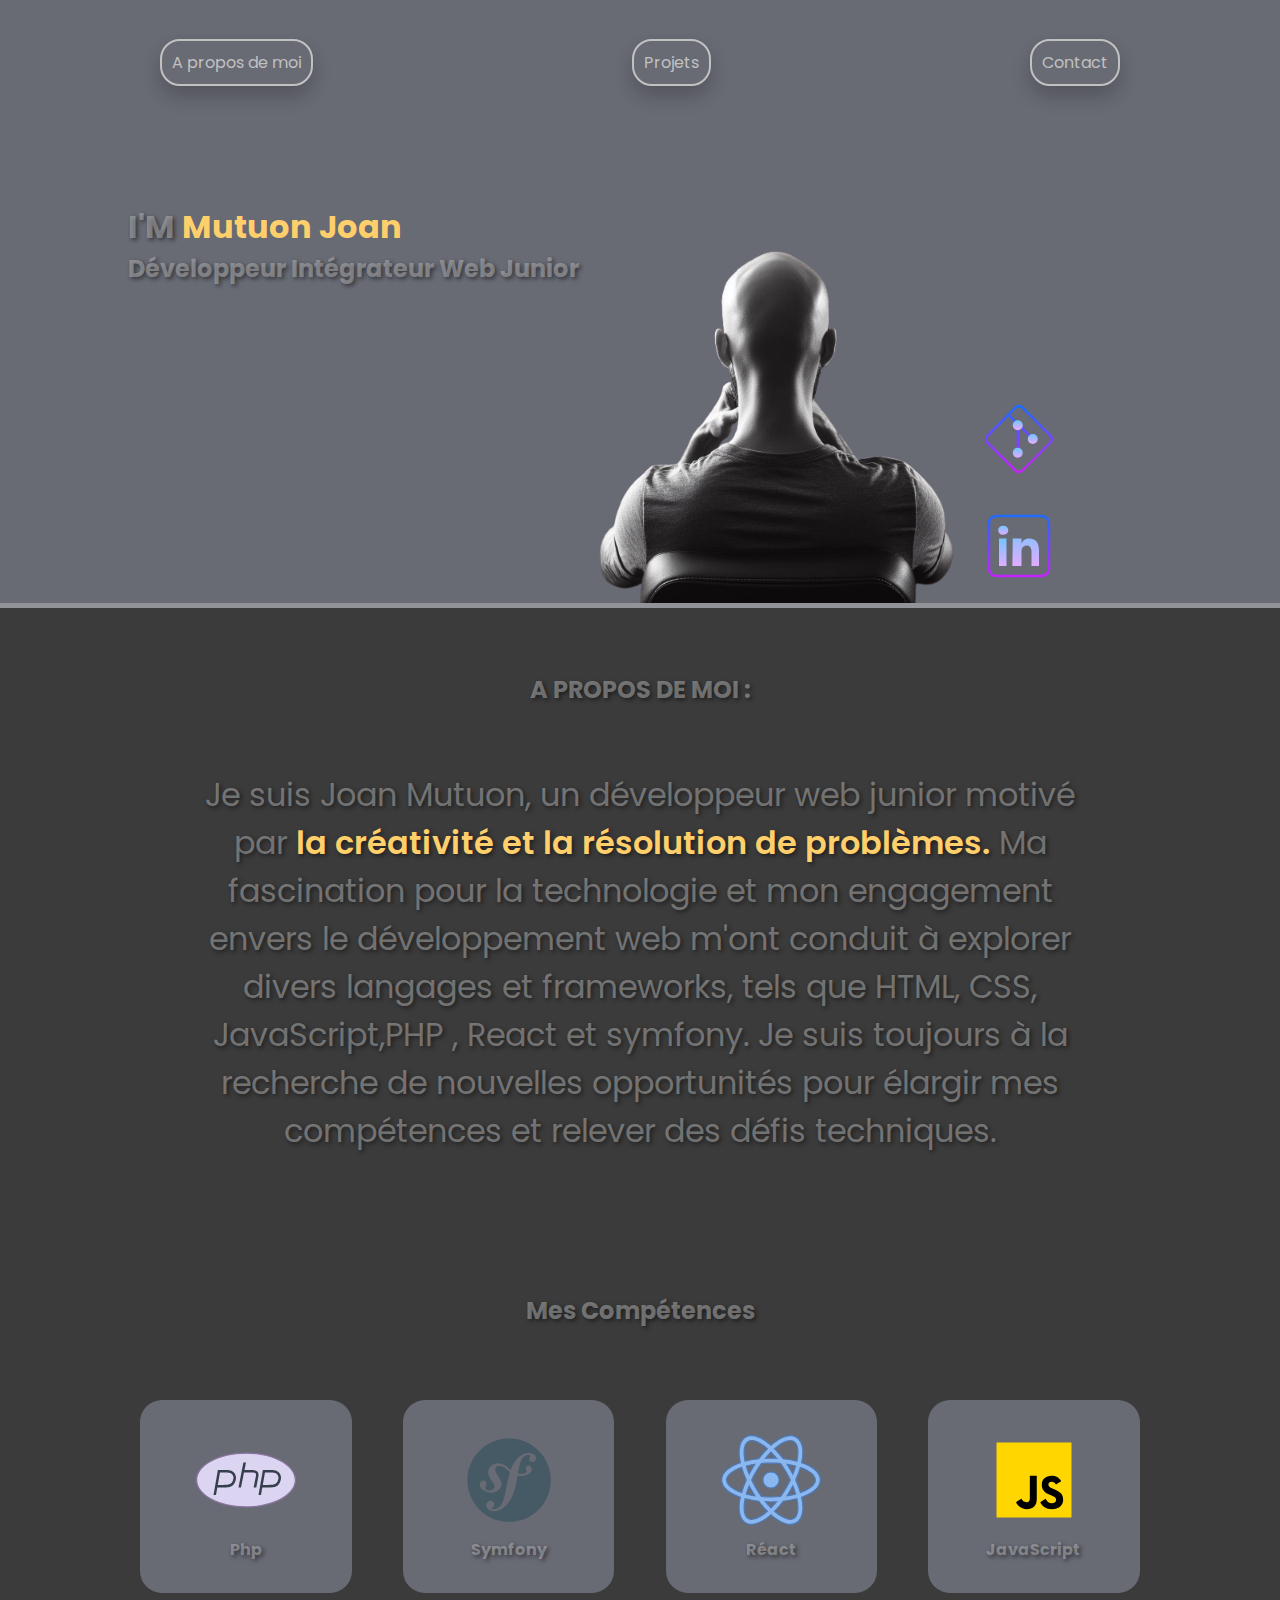
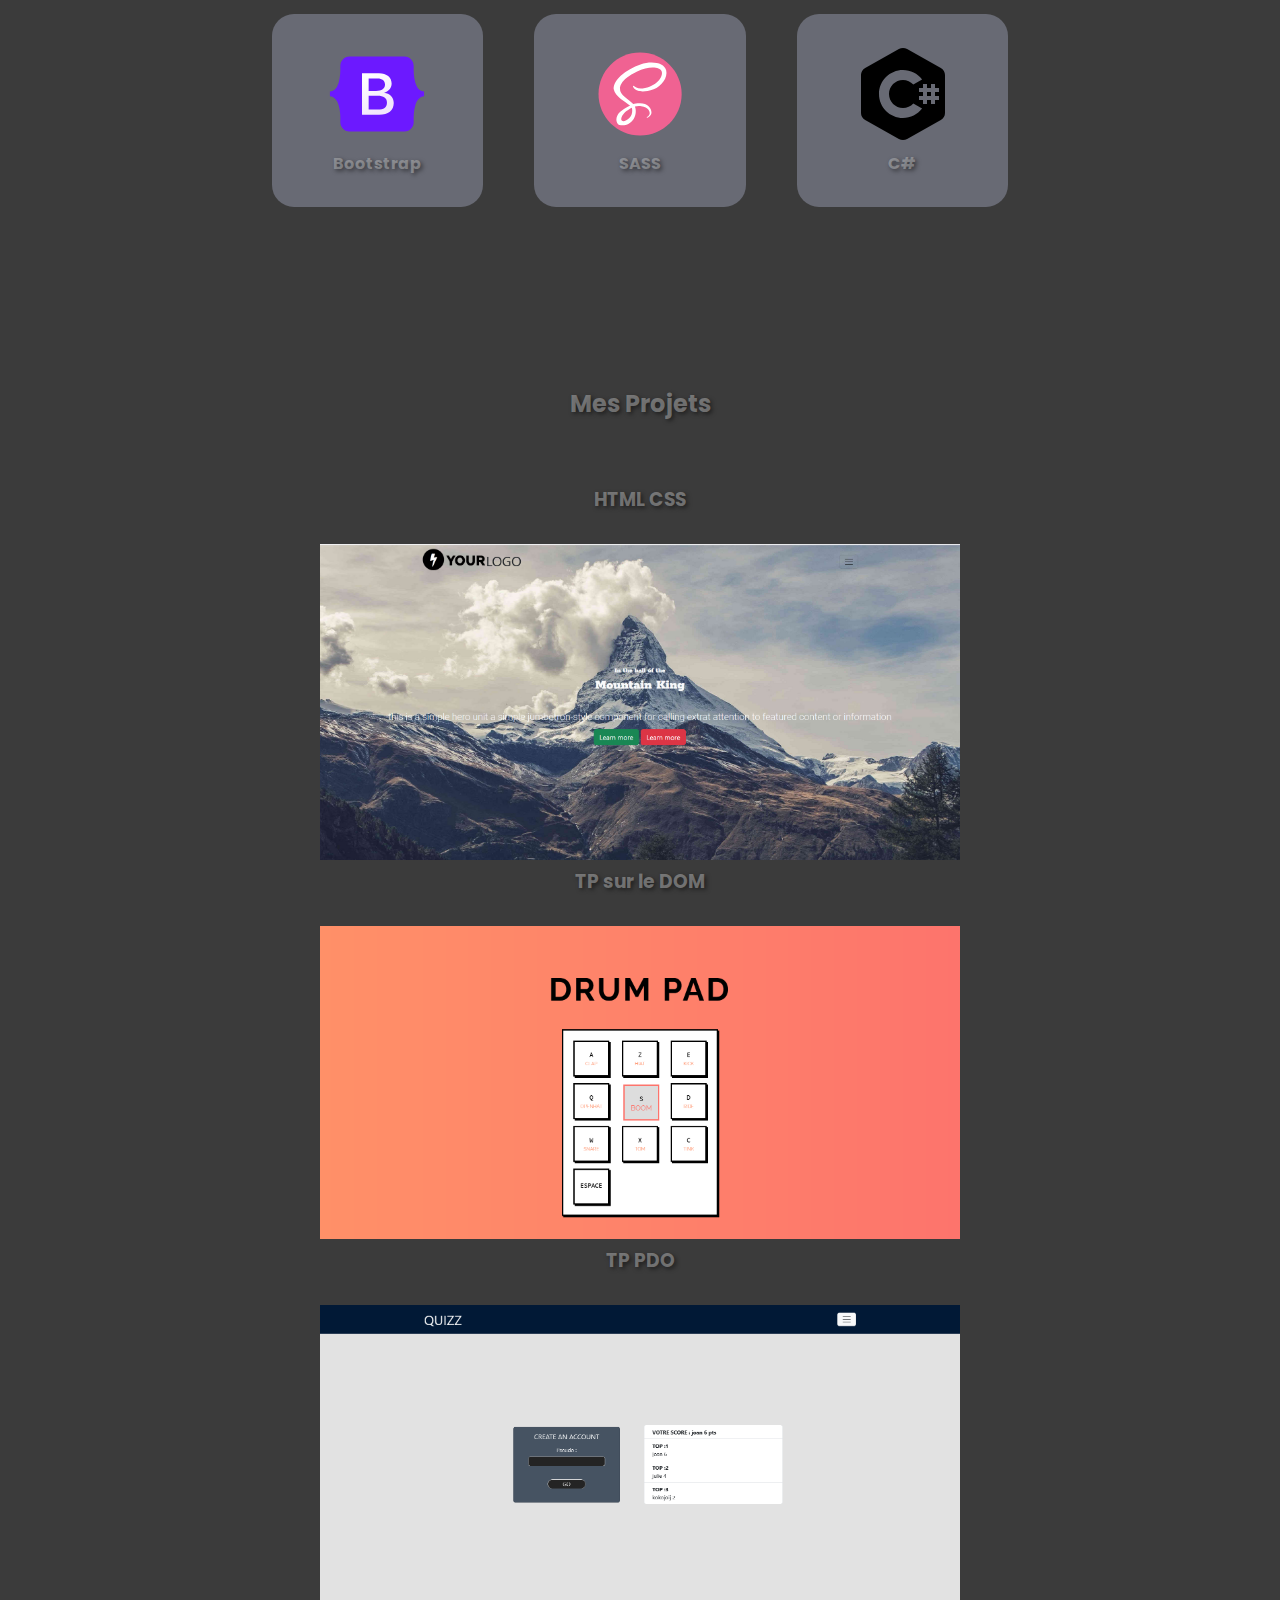
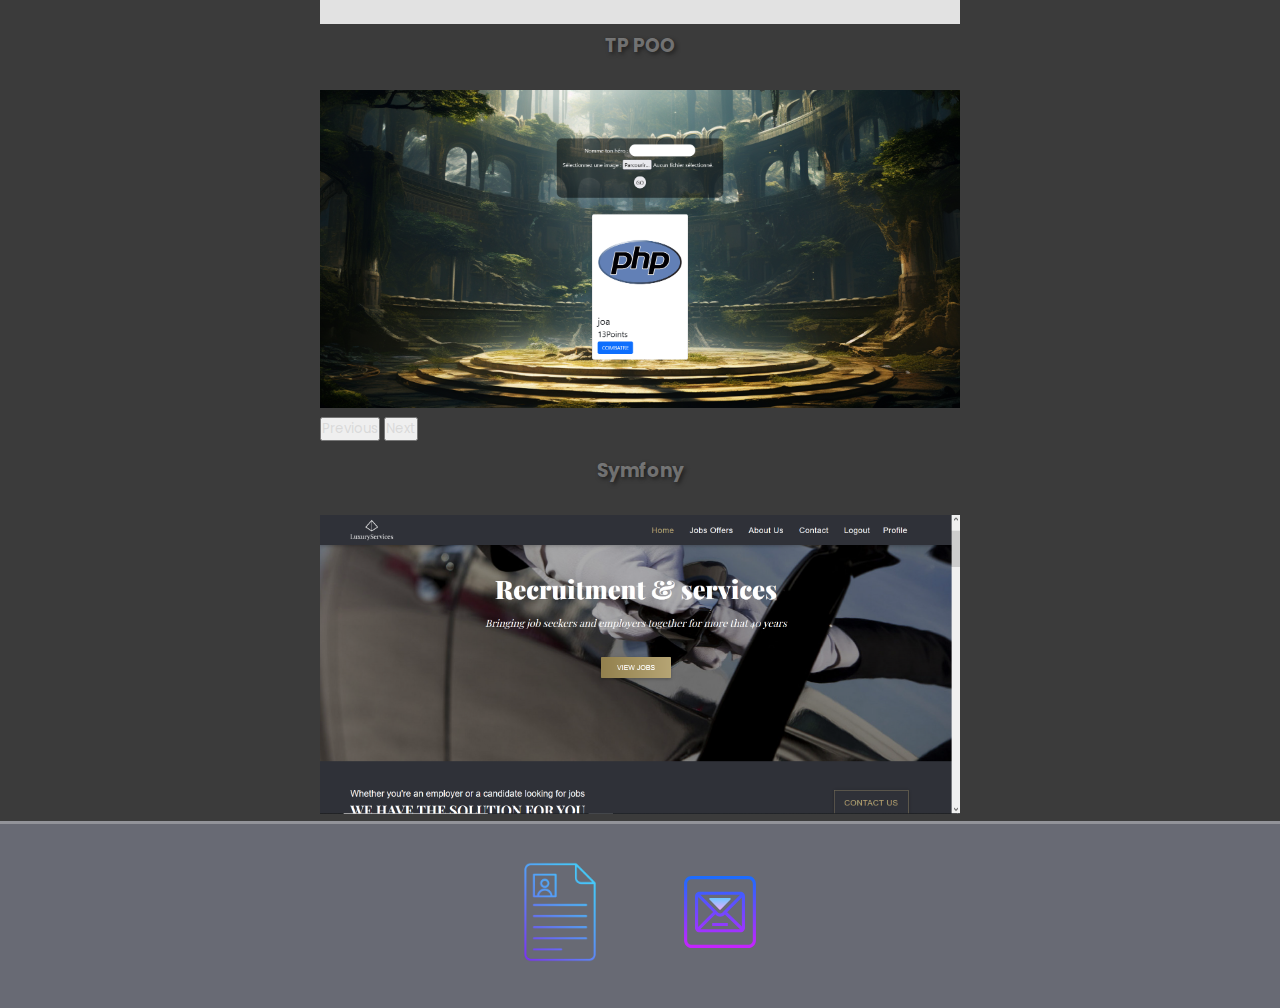
==== commit bae218e6: "maj" ====
--- a/index.html
+++ b/index.html
@@ -350,7 +350,7 @@
         
         <a href="https://joan-luxury.projets.garage404.com/" target="_blank" rel="noopener noreferrer">
           <div>
-            <h3>Symphony</h3>
+            <h3>Symfony</h3>
             <img src="./img/luxury-service.png" alt="site de job de luxe" width="100%" class="mb-5">
 
           </div>
